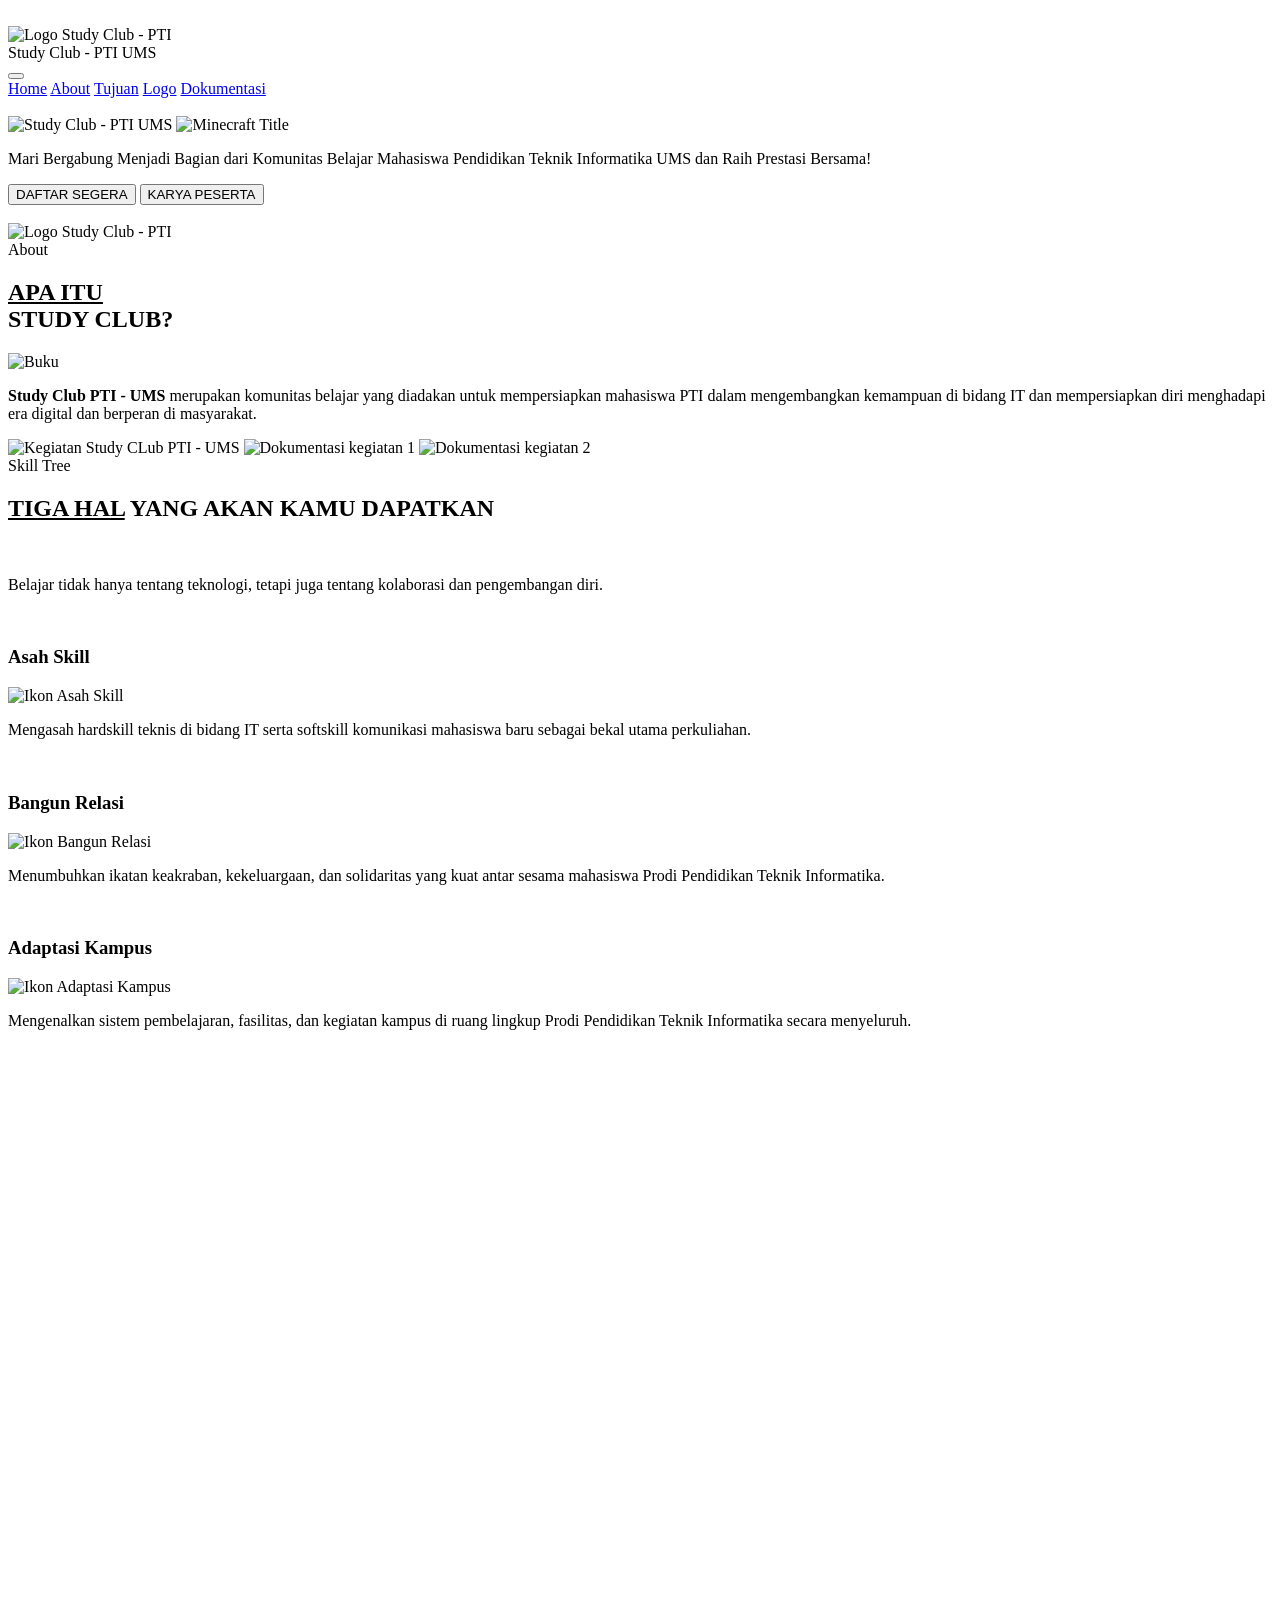
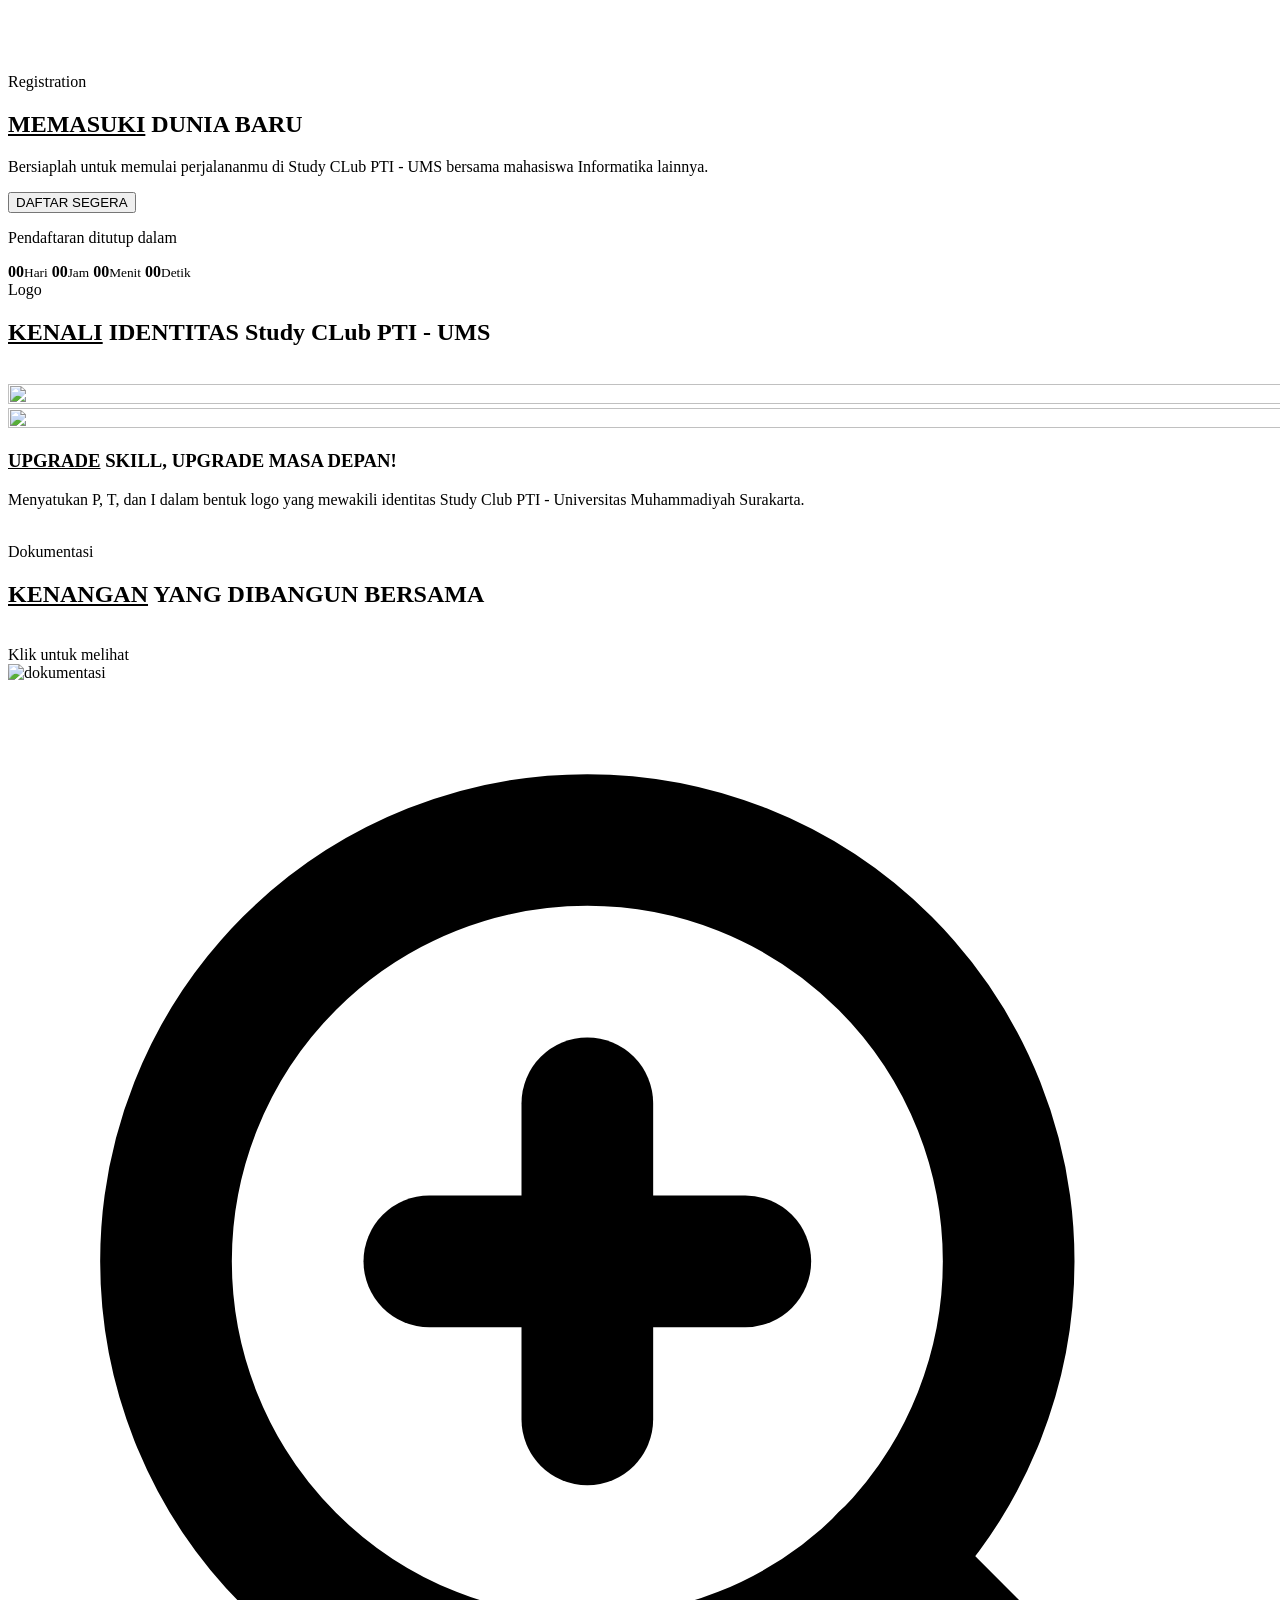
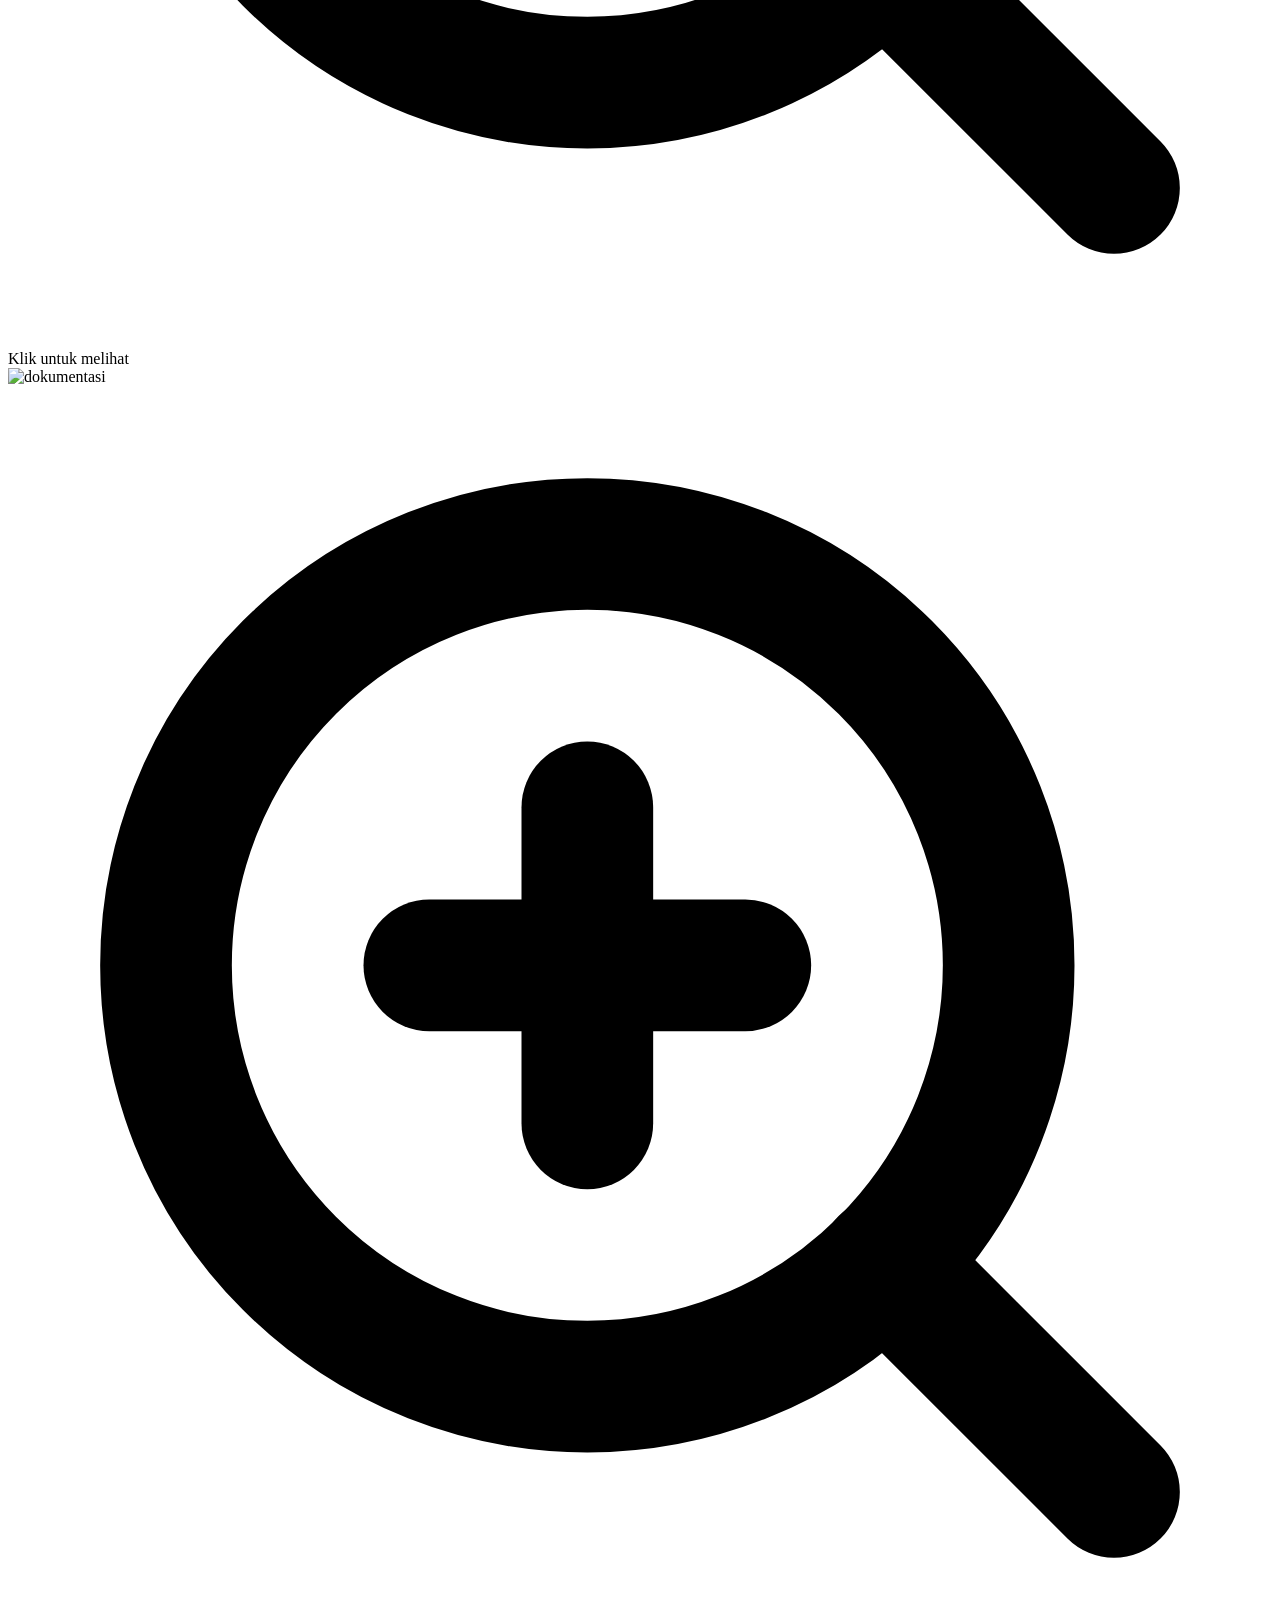
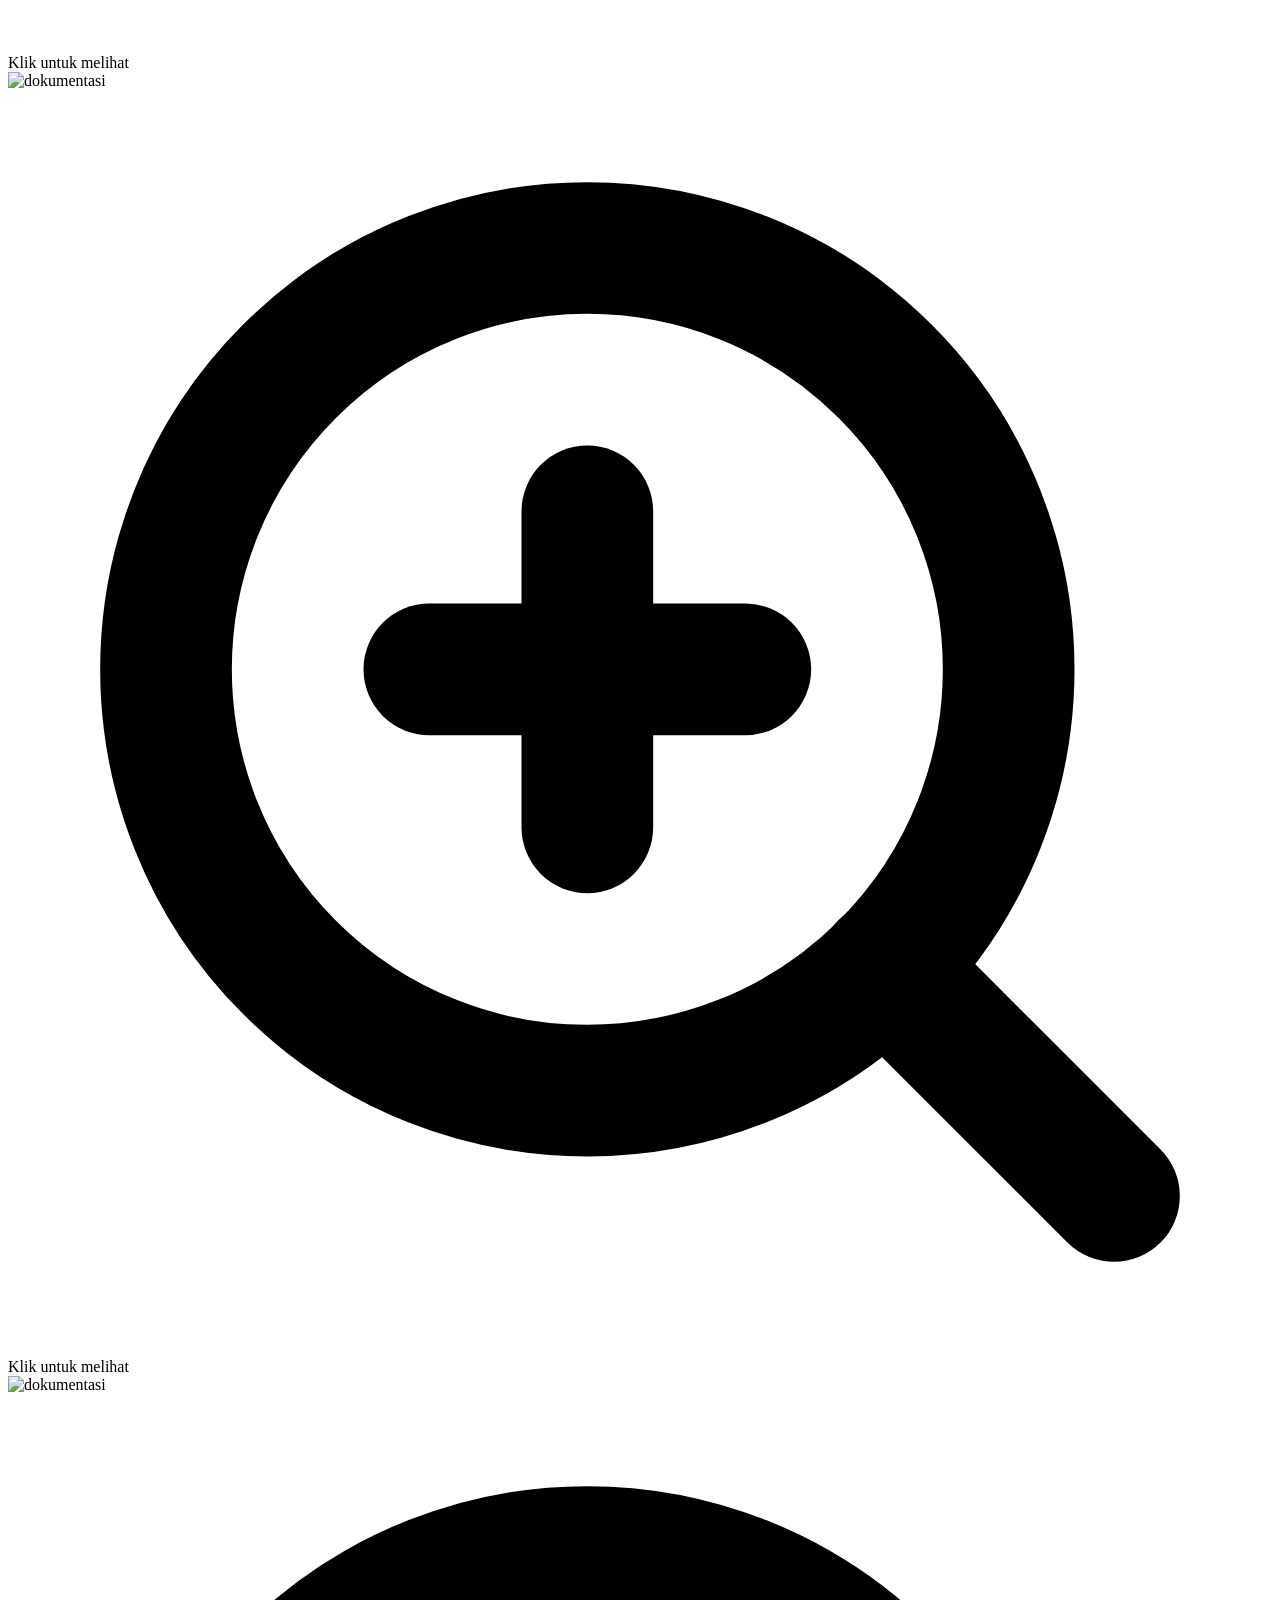
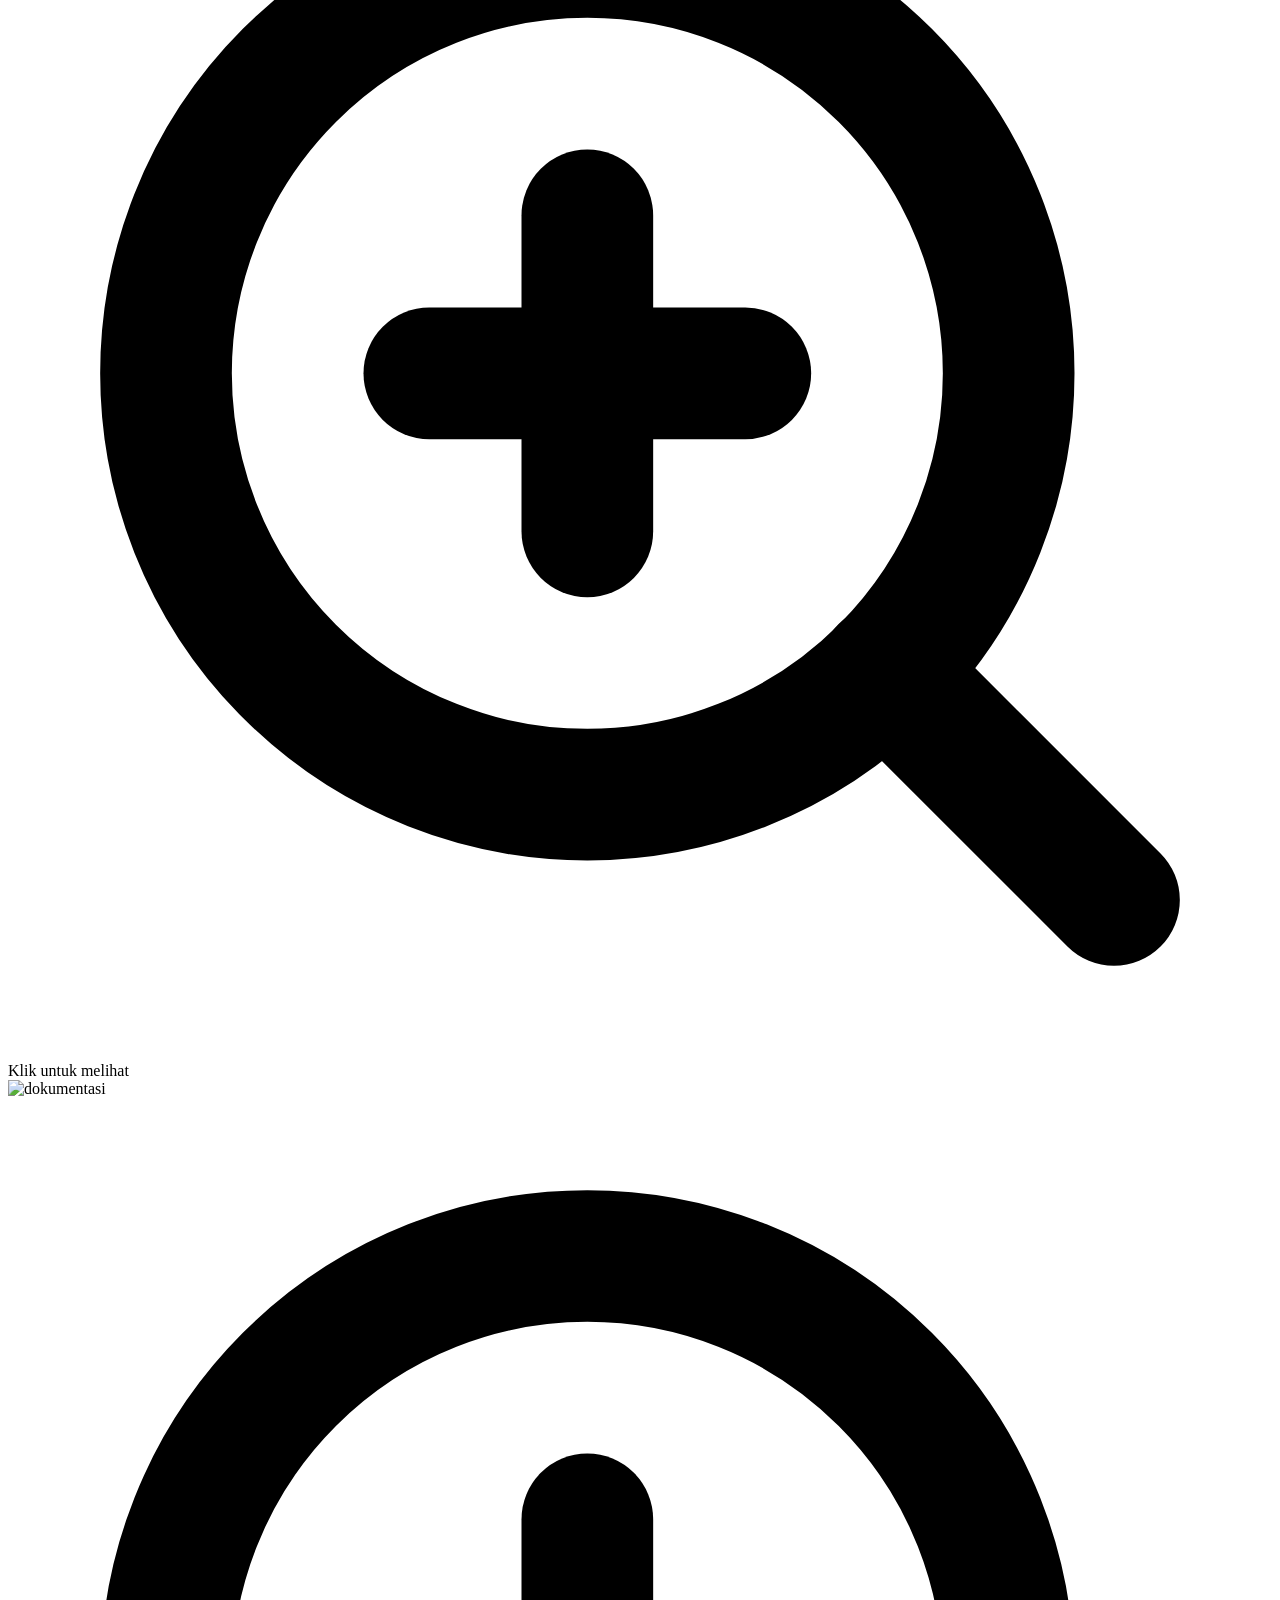
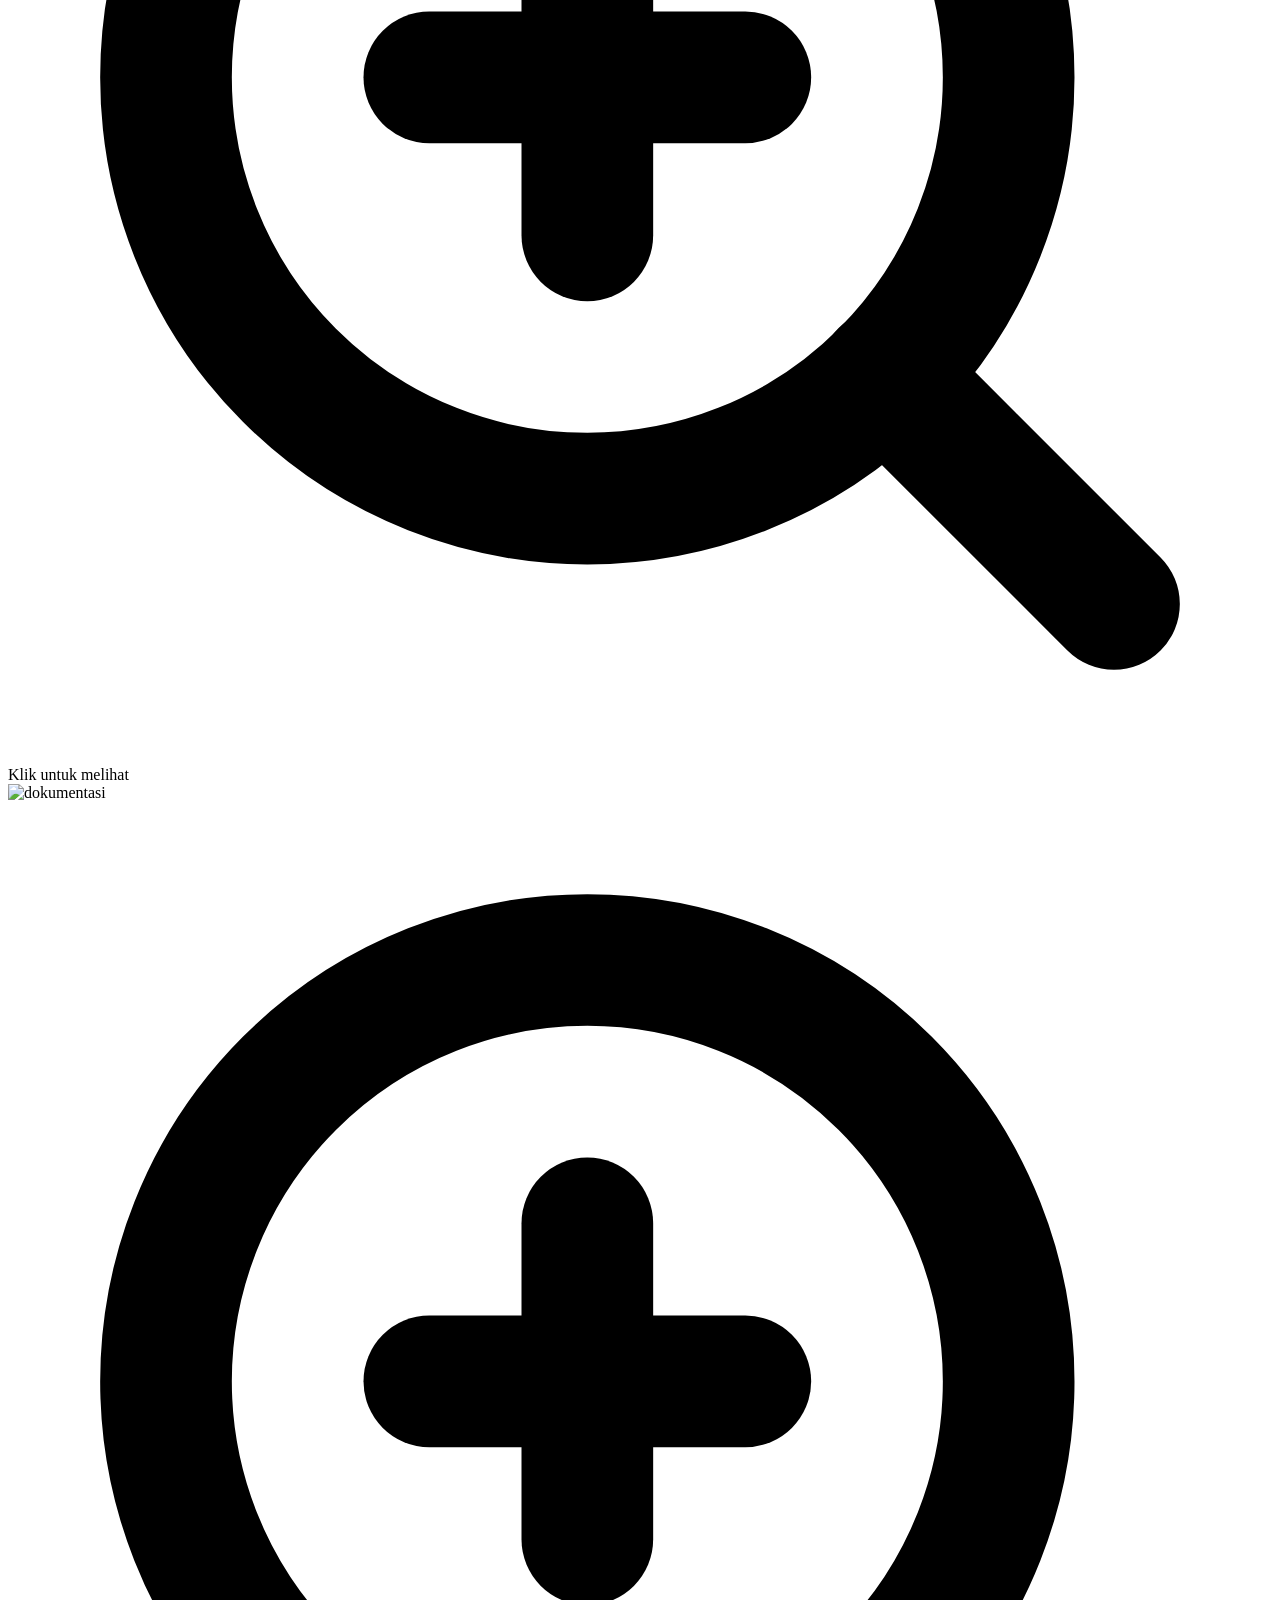
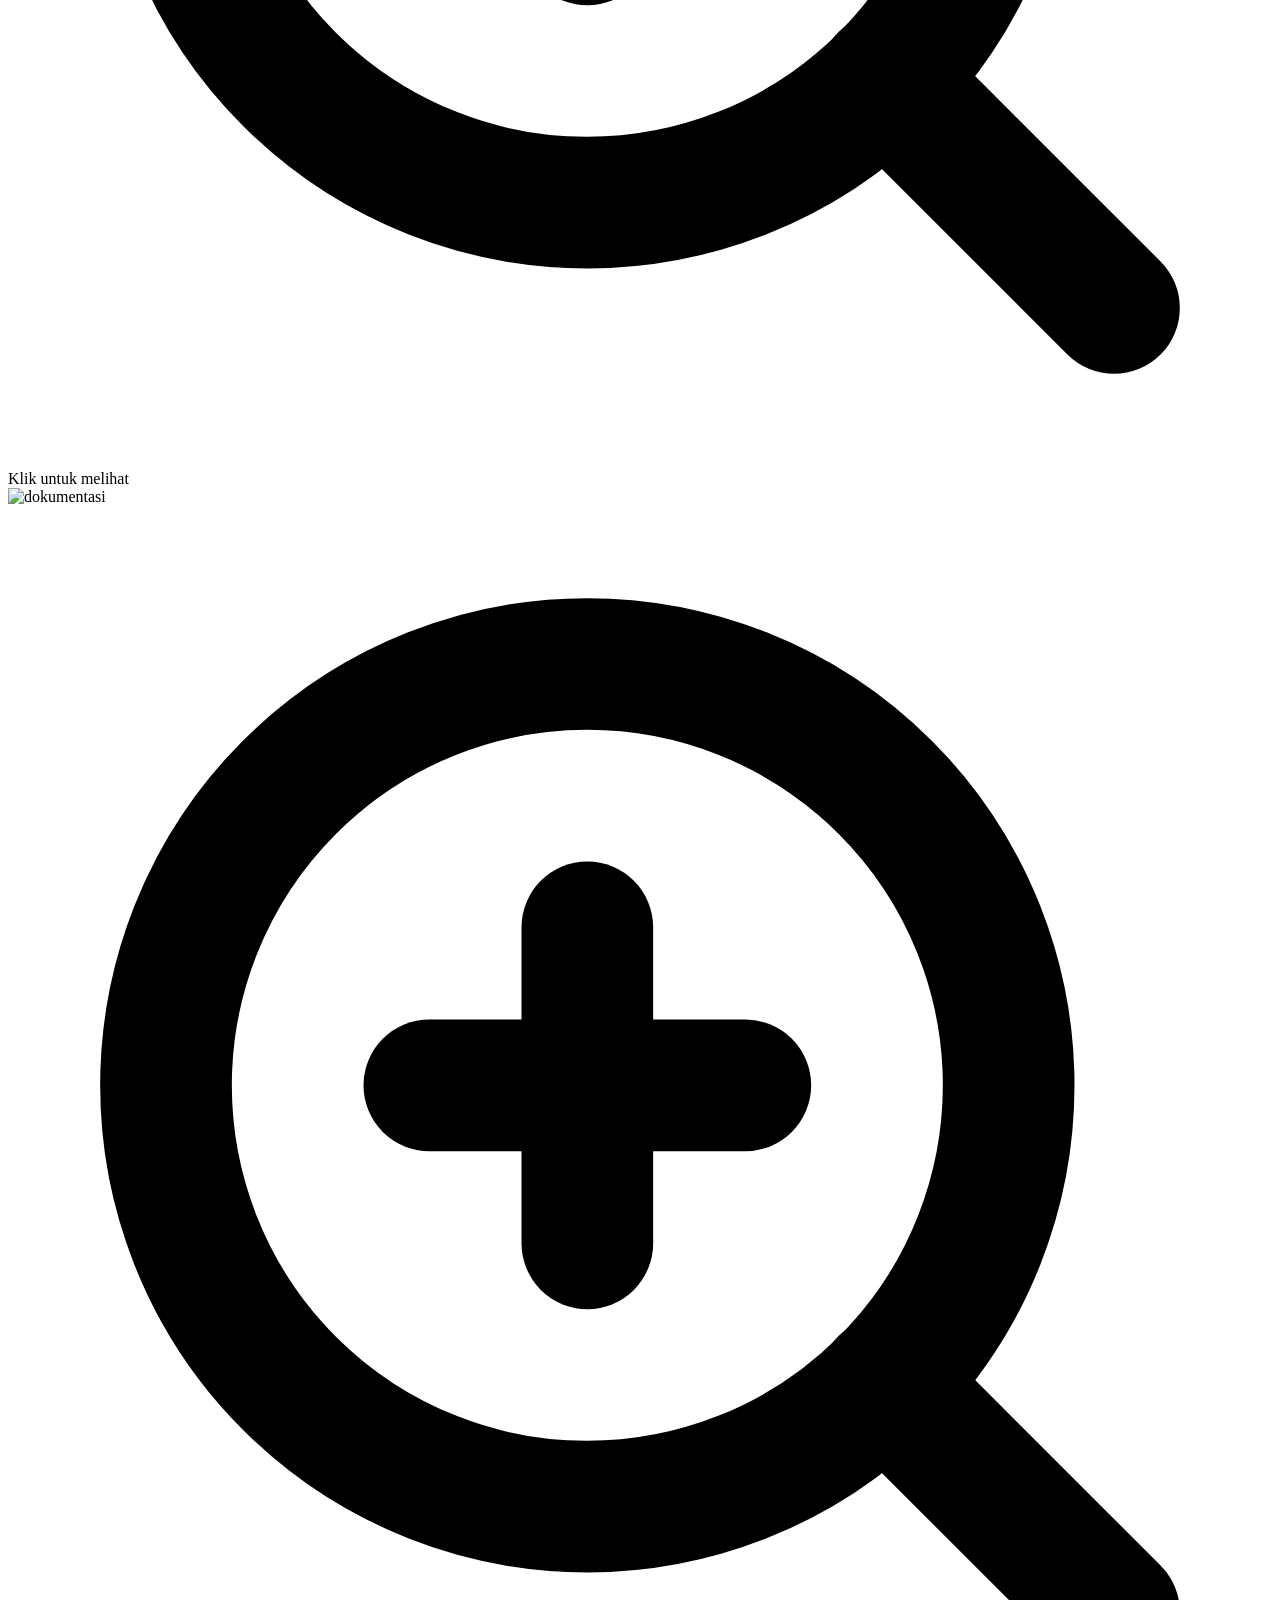
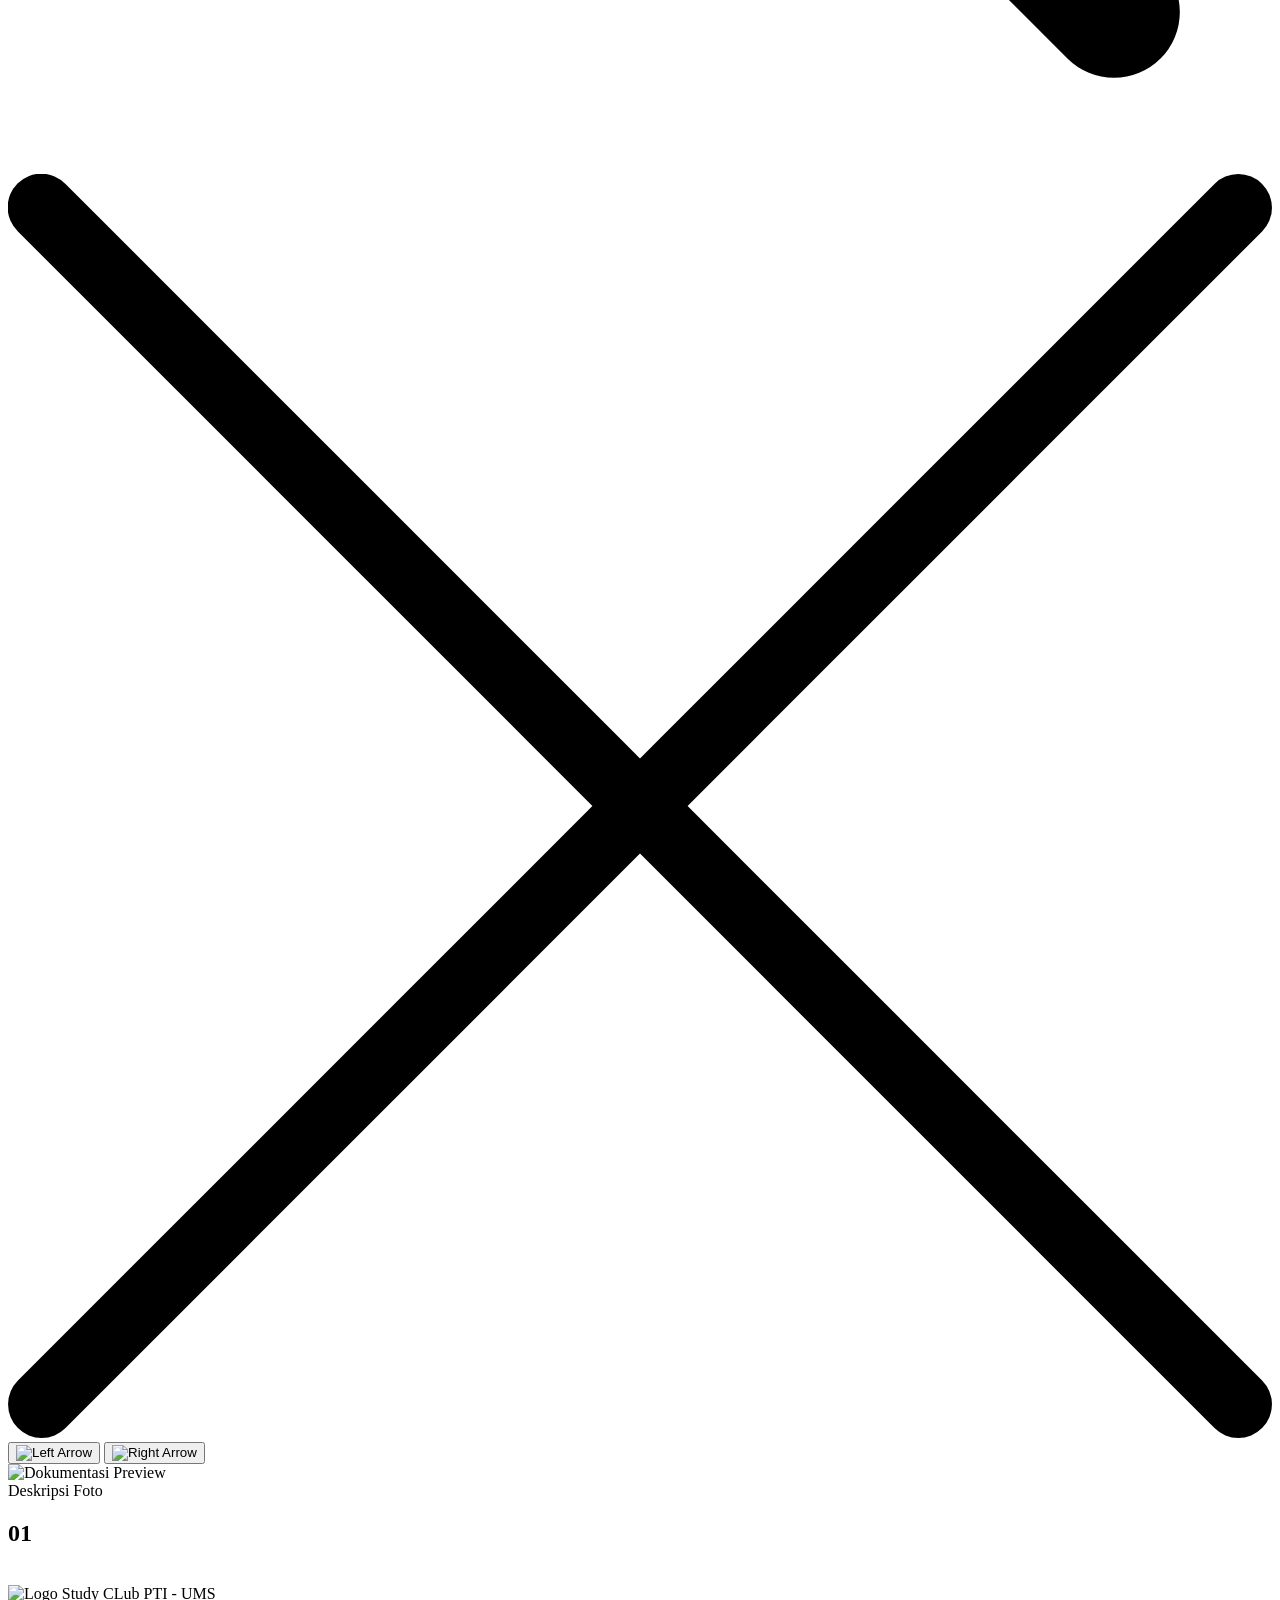
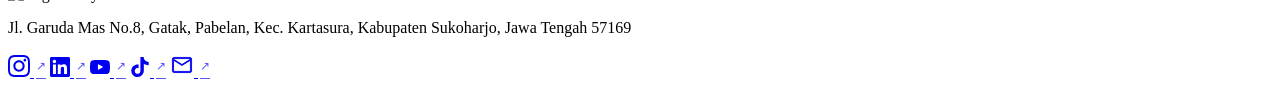
==== index.html @ 9bcfea53 "Add files via upload" ====
<!DOCTYPE html>
<html lang="id"><head>
    <meta charset="UTF-8">
    <meta name="viewport" content="width=device-width, initial-scale=1.0">
    <title>Study Club - PTI UMS</title>

    <!-- CSS -->
    <link href="assets/css/style.css" rel="stylesheet">
    <link href="assets/css/preloader.css" rel="stylesheet">
    <link href="assets/css/entry-gate.css" rel="stylesheet">

    <!-- font -->
    <link rel="preconnect" href="https://fonts.googleapis.com">
    <link rel="preconnect" href="https://fonts.gstatic.com" crossorigin="">
    <link href="../_ext/fonts.googleapis.com/css2_q1afjzbf.css" rel="stylesheet">

    <!-- icon -->
    <link rel="shortcut icon" href="assets/img/logo/logo_itb.svg" type="image/x-icon">
    <link rel="icon" href="assets/img/logo/logo_itb.svg" type="image/x-icon">
  <style>
.htmlify-external::after{content:"\2197";font-size:0.75em;vertical-align:super;margin-left:2px;opacity:0.65;}</style></head>
  <body>
    <!-- Preloader -->
    <div id="preloader" class="preloader-scene">
      <div class="scene">
        <div class="forest">
          <div class="tree tree1">
            <div class="branch branch-top"></div>
            <div class="branch branch-middle"></div>
          </div>
          <div class="tree tree2">
            <div class="branch branch-top"></div>
            <div class="branch branch-middle"></div>
            <div class="branch branch-bottom"></div>
          </div>
          <div class="tree tree3">
            <div class="branch branch-top"></div>
            <div class="branch branch-middle"></div>
            <div class="branch branch-bottom"></div>
          </div>
          <div class="tree tree4">
            <div class="branch branch-top"></div>
            <div class="branch branch-middle"></div>
            <div class="branch branch-bottom"></div>
          </div>
          <div class="tree tree5">
            <div class="branch branch-top"></div>
            <div class="branch branch-middle"></div>
            <div class="branch branch-bottom"></div>
          </div>
          <div class="tree tree6">
            <div class="branch branch-top"></div>
            <div class="branch branch-middle"></div>
            <div class="branch branch-bottom"></div>
          </div>
          <div class="tree tree7">
            <div class="branch branch-top"></div>
            <div class="branch branch-middle"></div>
            <div class="branch branch-bottom"></div>
          </div>
        </div>
        <div class="tent">
          <div class="roof"></div>
          <div class="roof-border-left">
            <div class="roof-border roof-border1"></div>
            <div class="roof-border roof-border2"></div>
            <div class="roof-border roof-border3"></div>
          </div>
          <div class="entrance">
            <div class="door left-door">
              <div class="left-door-inner"></div>
            </div>
            <div class="door right-door">
              <div class="right-door-inner"></div>
            </div>
          </div>
        </div>
        <div class="floor">
          <div class="ground ground1"></div>
          <div class="ground ground2"></div>
        </div>
        <div class="fireplace">
          <div class="support"></div>
          <div class="support"></div>
          <div class="bar"></div>
          <div class="hanger"></div>
          <div class="smoke"></div>
          <div class="pan"></div>
          <div class="fire">
            <div class="line line1">
              <div class="particle particle1"></div>
              <div class="particle particle2"></div>
              <div class="particle particle3"></div>
              <div class="particle particle4"></div>
            </div>
            <div class="line line2">
              <div class="particle particle1"></div>
              <div class="particle particle2"></div>
              <div class="particle particle3"></div>
              <div class="particle particle4"></div>
            </div>
            <div class="line line3">
              <div class="particle particle1"></div>
              <div class="particle particle2"></div>
              <div class="particle particle3"></div>
              <div class="particle particle4"></div>
            </div>
          </div>
        </div>
        <div class="time-wrapper">
          <div class="time">
            <div class="day"></div>
            <div class="night">
              <div class="moon"></div>
              <div class="star star1 star-big"></div>
              <div class="star star2 star-big"></div>
              <div class="star star3 star-big"></div>
              <div class="star star4"></div>
              <div class="star star5"></div>
              <div class="star star6"></div>
              <div class="star star7"></div>
            </div>
          </div>
        </div>
      </div>
    </div>
    <!-- Preloader End -->

    <!-- ============ HEADER (over hero) ============ -->
    <header id="navbar" class="site-header">
      <div class="brand">
        <div class="brand__frame">
          <img class="brand__frame-bg" src="assets/img/logo/frame_bg.jpg" alt="">
          <div class="brand__logo">
            <img src="assets/img/logo/logo_itb.png" alt="Logo Study Club - PTI">
          </div>
        </div>
        <span class="brand__name">Study Club - PTI UMS</span>
      </div>

      <button class="hamburger" id="hamburgerBtn" aria-expanded="false" aria-controls="mainNav" aria-label="Buka menu navigasi">
        <span></span><span></span><span></span>
      </button>

      <nav class="nav" id="mainNav" aria-label="Navigasi utama">
        <a class="nav__link" href="#home">Home</a>
        <a class="nav__link" href="#about">About</a>
        <a class="nav__link" href="#tujuan">Tujuan</a>
        <a class="nav__link" href="#maskot-logo">Logo</a>
        <a class="nav__link" href="#dokumentasi2">Dokumentasi</a>
      </nav>
    </header>

    <!-- ============ HERO ============ -->
    <section class="hero" id="home">
      <picture class="hero__bg">
        <source media="(max-width: 768px)" srcset="assets/img/background/hero_mobile_bg.webp">

        <img src="assets/img/background/hero_bg.webp" alt="Pemandangan Minecraft">
      </picture>

      <div class="hero__content">
        <div class="hero__title-group">
          <div class="hero__title-block">
            <img class="hero__title-badge" src="assets/img/icon/hero_title1.png" alt="Study Club - PTI UMS">
            <img class="hero__title-main" src="assets/img/icon/hero_title2.png" alt="Minecraft Title">
          </div>
          <p class="hero__subtitle">
            Mari Bergabung Menjadi Bagian dari Komunitas Belajar 
            Mahasiswa Pendidikan Teknik Informatika UMS dan Raih Prestasi Bersama!
          </p>
        </div>
        <div class="hero__cta-wrapper">
          <button class="btn-pixel btn-pixel__daftar" type="button" onclick="window.location.href = 'pendaftaran.html'">
            <span class="btn-pixel__label">DAFTAR SEGERA</span>
            <span class="btn-pixel__pixel" style="left: 56px; top: 15px; width: 20px; height: 10px"></span>
            <span class="btn-pixel__pixel" style="left: 37px; top: 25px; width: 10px; height: 10px"></span>
            <span class="btn-pixel__pixel" style="right: 18px; top: 35px; width: 20px; height: 10px"></span>
            <span class="btn-pixel__pixel" style="right: 47px; top: 15px; width: 10px; height: 10px"></span>
            <span class="btn-pixel__pixel" style="right: 96px; top: 35px; width: 10px; height: 10px"></span>
            <span class="btn-pixel__pixel" style="left: 17px; top: 35px; width: 20px; height: 10px"></span>
          </button>
          <button class="btn-pixel btn-pixel__karya" type="button" onclick="window.location.href = 'karya-peserta.html'">
            <span class="btn-pixel__label">KARYA PESERTA</span>
            <span class="btn-pixel__pixel" style="left: 56px; top: 15px; width: 20px; height: 10px"></span>
            <span class="btn-pixel__pixel" style="left: 37px; top: 25px; width: 10px; height: 10px"></span>
            <span class="btn-pixel__pixel" style="right: 18px; top: 35px; width: 20px; height: 10px"></span>
            <span class="btn-pixel__pixel" style="right: 47px; top: 15px; width: 10px; height: 10px"></span>
            <span class="btn-pixel__pixel" style="right: 96px; top: 35px; width: 10px; height: 10px"></span>
            <span class="btn-pixel__pixel" style="left: 17px; top: 35px; width: 20px; height: 10px"></span>
          </button>
        </div>
      </div>
    </section>

    <section class="about" id="about">
      <div class="about__grid">
        <div class="about__heading-col">
          <!-- Frame & Logo dipindah ke dalam kolom judul -->
          <div class="about__frame">
            <img class="about__frame-bg" src="assets/img/logo/frame_bg.jpg" alt="">
            <div class="about__frame-logo">
              <img src="assets/img/logo/logo_itb.png" alt="Logo Study Club - PTI">
            </div>
          </div>

          <span style="user-select: none" class="section-badge">About</span>
          <h2 class="section-title about__title">
            <u>APA ITU</u><br>STUDY CLUB?
          </h2>

          <!-- Gambar Buku dipindah ke dalam kolom judul agar sejajar dengan kata STUDY CLUB -->
          <img class="about__book" src="assets/img/logo/echanted-book.gif" alt="Buku">
        </div>

        <p class="about__text">
          <b>Study Club PTI - UMS</b> merupakan komunitas belajar
          yang diadakan untuk mempersiapkan mahasiswa PTI dalam
          mengembangkan kemampuan di bidang IT dan mempersiapkan diri menghadapi
          era digital dan berperan di masyarakat.
        </p>
      </div>

      <div class="about__figure">
        <img class="about__figure_background" src="assets/img/background/about_back.png" alt="Kegiatan Study CLub PTI - UMS">
        <img class="about__deco about__deco--left" src="assets/img/icon/dekor_lampu.png" alt="Dokumentasi kegiatan 1">
        <img class="about__deco about__deco--right" src="assets/img/icon/dekor_kucing.png" alt="Dokumentasi kegiatan 2">
      </div>
      <div class="about__spacer"></div>
    </section>

    <!-- ============ TUJUAN ============ -->
    <section class="tujuan" id="tujuan">
      <div class="tujuan__head">
        <div class="tujuan__header-col">
          <span class="section-badge">Skill Tree</span>
          <h2 class="section-title"><u>TIGA HAL</u> YANG AKAN KAMU DAPATKAN</h2>
        </div>
        <div class="tujuan__deco" aria-hidden="true">
          <img class="pick-mineral" src="assets/img/icon/diamond.png" alt="">
          <img class="pick-flower1" src="assets/img/icon/gold.png" alt="">
          <img class="pick-flower2" src="assets/img/icon/emerald.png" alt="">
          <img class="pick-pickaxe" src="assets/img/icon/pick.png" alt="">
        </div>
      </div>

      <p class="tujuan__intro">
        Belajar tidak hanya tentang teknologi, tetapi juga tentang kolaborasi
        dan pengembangan diri.
      </p>

      <div class="tujuan__cards">
        <article class="skill-card">
          <div class="skill-card__img-wrap">
            <img class="skill-card__bg" src="assets/img/background/bg_card1.webp" alt="">
            <div class="skill-card__gradient"></div>
            <div class="skill-card__row">
              <h3 class="skill-card__title">Asah Skill</h3>
              <img class="skill-card__icon" src="assets/img/icon/sword.png" alt="Ikon Asah Skill">
            </div>
          </div>
          <p class="skill-card__desc">
            Mengasah hardskill teknis di bidang IT serta softskill komunikasi
            mahasiswa baru sebagai bekal utama perkuliahan.
          </p>
        </article>

        <article class="skill-card">
          <div class="skill-card__img-wrap">
            <img class="skill-card__bg" src="assets/img/background/bg_card2.webp" alt="">
            <div class="skill-card__gradient"></div>
            <div class="skill-card__row">
              <h3 class="skill-card__title">Bangun Relasi</h3>
              <img class="skill-card__icon" src="assets/img/icon/cp_fire.png" alt="Ikon Bangun Relasi">
            </div>
          </div>
          <p class="skill-card__desc">
            Menumbuhkan ikatan keakraban, kekeluargaan, dan solidaritas yang
            kuat antar sesama mahasiswa Prodi Pendidikan Teknik Informatika.
          </p>
        </article>

        <article class="skill-card">
          <div class="skill-card__img-wrap">
            <img class="skill-card__bg" src="assets/img/background/bg_card3.webp" alt="">
            <div class="skill-card__gradient"></div>
            <div class="skill-card__row">
              <h3 class="skill-card__title">Adaptasi Kampus</h3>
              <img class="skill-card__icon" src="assets/img/icon/buku_tulis.png" alt="Ikon Adaptasi Kampus">
            </div>
          </div>
          <p class="skill-card__desc">
            Mengenalkan sistem pembelajaran, fasilitas, dan kegiatan kampus di
            ruang lingkup Prodi Pendidikan Teknik Informatika secara menyeluruh.
          </p>
        </article>
      </div>
    </section>

    <!-- ============ PENDAFTARAN ============ -->
    <section class="pendaftaran" id="pendaftaran">
      <img class="pendaftaran__land" src="assets/img/background/bg_bunga.png" alt="">
      <div class="pendaftaran__card">
        <picture class="pendaftaran__bg">
          <!-- Gambar versi Mobile (di bawah 768px) -->
          <source media="(max-width: 768px)" srcset="assets/img/background/bg_daftar_mobile.webp">

          <!-- Gambar versi Desktop (default / fallback) -->
          <img src="assets/img/background/bg_daftar.webp" alt="Background Pendaftaran" width="1280" height="605">
        </picture>
        <div class="pendaftaran__content">
          <div class="pendaftaran__copy">
            <div class="pendaftaran__head">
              <span class="section-badge section-badge--onbrown">Registration</span>
              <h2 class="section-title section-title--white">
                <u>MEMASUKI</u> DUNIA BARU
              </h2>
            </div>
            <p class="pendaftaran__text">
              Bersiaplah untuk memulai perjalananmu di Study CLub PTI - UMS bersama
              mahasiswa Informatika lainnya.
            </p>
          </div>
          <button class="btn-pixel btn-pixel__daftar" type="button" onclick="window.location.href = 'pendaftaran.html'">
            <span class="btn-pixel__label">DAFTAR SEGERA</span>
            <span class="btn-pixel__pixel" style="left: 56px; top: 15px; width: 20px; height: 10px"></span>
            <span class="btn-pixel__pixel" style="left: 37px; top: 25px; width: 10px; height: 10px"></span>
            <span class="btn-pixel__pixel" style="right: 18px; top: 35px; width: 20px; height: 10px"></span>
            <span class="btn-pixel__pixel" style="right: 47px; top: 15px; width: 10px; height: 10px"></span>
            <span class="btn-pixel__pixel" style="right: 96px; top: 35px; width: 10px; height: 10px"></span>
            <span class="btn-pixel__pixel" style="left: 17px; top: 35px; width: 20px; height: 10px"></span>
          </button>
          <div class="pendaftaran__countdown" aria-label="Waktu menuju 1 Desember">
            <p class="pendaftaran__countdown-title">Pendaftaran ditutup dalam</p>
            <div class="pendaftaran__countdown-clock" id="pendaftaran-countdown">
              <span><strong data-countdown-days>00</strong><small>Hari</small></span>
              <span><strong data-countdown-hours>00</strong><small>Jam</small></span>
              <span><strong data-countdown-minutes>00</strong><small>Menit</small></span>
              <span><strong data-countdown-seconds>00</strong><small>Detik</small></span>
            </div>
          </div>
        </div>
      </div>
    </section>

    <!-- ============ IDENTITAS (Logo intro) ============ -->
    <section class="identitas" id="maskot-logo">
      <div class="identitas__header">
        <span class="section-badge">Logo</span>
        <h2 class="section-title"><u>KENALI</u> IDENTITAS Study CLub PTI - UMS</h2>
      </div>

      <img class="identitas__poppy" src="assets/img/icon/bunga.png" alt="">
      <div class="identitas__gemini-a">
        <img src="assets/img/icon/lebah1.png" style="height: 226%; left: -24.9%; top: -43.27%; width: 201.35%" alt="">
      </div>
      <div class="identitas__gemini-b">
        <img src="assets/img/icon/lebah2.png" style="height: 336.67%; left: -108.25%; top: -204.86%; width: 277.73%" alt="">
      </div>

      <div class="identitas__body">
        <div class="identitas__text-col">
          <h3 class="section-title identitas__title">
            <u>UPGRADE</u> SKILL, UPGRADE MASA DEPAN!
          </h3>
          <p class="identitas__desc">
            Menyatukan P, T, dan I dalam bentuk logo yang mewakili identitas Study Club PTI - Universitas Muhammadiyah Surakarta.
          </p>
        </div>
        <div class="identitas__frame">
          <img class="identitas__frame-bg" src="assets/img/logo/logo_frame.png" alt="">
        </div>
      </div>
    </section>

       <!-- ============ DOKUMENTASI ============ -->
    <section class="dokumentasi" id="dokumentasi">
      <div class="dokumentasi__header">
        <span class="section-badge">Dokumentasi</span>
        <h2 class="section-title dokumentasi-title">
          <u>KENANGAN</u> YANG DIBANGUN BERSAMA
        </h2>
      </div>
      <img class="dokumentasi__icon" src="assets/img/icon/lensa.png" alt="">

      <!-- Slider Utama (Cuma 1 Slider) -->
      <div class="slider">
        <div class="slide-track" id="slide-track-1">
          <!-- Foto Asli Baris 1 (7 Items) -->
          <div class="slide slide-wide">
            <div class="dok-overlay">Klik untuk melihat</div>
            <img src="assets/img/dokumentasi/bg-it-bootcamp-1.webp" alt="dokumentasi" loading="lazy" class="image">
            <div class="zoom-badge">
              <svg viewBox="0 0 24 24" fill="none" stroke="currentColor" stroke-width="2.5" stroke-linecap="round" stroke-linejoin="round">
                <circle cx="11" cy="11" r="8"></circle>
                <line x1="21" y1="21" x2="16.65" y2="16.65"></line>
                <line x1="11" y1="8" x2="11" y2="14"></line>
                <line x1="8" y1="11" x2="14" y2="11"></line>
              </svg>
            </div>
          </div>
          <div class="slide slide-wide">
            <div class="dok-overlay">Klik untuk melihat</div>
            <img src="assets/img/dokumentasi/bg-it-bootcamp-2.webp" alt="dokumentasi" loading="lazy" class="image">
            <div class="zoom-badge">
              <svg viewBox="0 0 24 24" fill="none" stroke="currentColor" stroke-width="2.5" stroke-linecap="round" stroke-linejoin="round">
                <circle cx="11" cy="11" r="8"></circle>
                <line x1="21" y1="21" x2="16.65" y2="16.65"></line>
                <line x1="11" y1="8" x2="11" y2="14"></line>
                <line x1="8" y1="11" x2="14" y2="11"></line>
              </svg>
            </div>
          </div>
          <div class="slide slide-wide">
            <div class="dok-overlay">Klik untuk melihat</div>
            <img src="assets/img/dokumentasi/bg-it-bootcamp-3.webp" alt="dokumentasi" loading="lazy" class="image">
            <div class="zoom-badge">
              <svg viewBox="0 0 24 24" fill="none" stroke="currentColor" stroke-width="2.5" stroke-linecap="round" stroke-linejoin="round">
                <circle cx="11" cy="11" r="8"></circle>
                <line x1="21" y1="21" x2="16.65" y2="16.65"></line>
                <line x1="11" y1="8" x2="11" y2="14"></line>
                <line x1="8" y1="11" x2="14" y2="11"></line>
              </svg>
            </div>
          </div>
          <div class="slide slide-wide">
            <div class="dok-overlay">Klik untuk melihat</div>
            <img src="assets/img/dokumentasi/bg-it-bootcamp-4.webp" alt="dokumentasi" loading="lazy" class="image">
            <div class="zoom-badge">
              <svg viewBox="0 0 24 24" fill="none" stroke="currentColor" stroke-width="2.5" stroke-linecap="round" stroke-linejoin="round">
                <circle cx="11" cy="11" r="8"></circle>
                <line x1="21" y1="21" x2="16.65" y2="16.65"></line>
                <line x1="11" y1="8" x2="11" y2="14"></line>
                <line x1="8" y1="11" x2="14" y2="11"></line>
              </svg>
            </div>
          </div>
          <div class="slide slide-wide">
            <div class="dok-overlay">Klik untuk melihat</div>
            <img src="assets/img/dokumentasi/bg-it-bootcamp-5.webp" alt="dokumentasi" loading="lazy" class="image">
            <div class="zoom-badge">
              <svg viewBox="0 0 24 24" fill="none" stroke="currentColor" stroke-width="2.5" stroke-linecap="round" stroke-linejoin="round">
                <circle cx="11" cy="11" r="8"></circle>
                <line x1="21" y1="21" x2="16.65" y2="16.65"></line>
                <line x1="11" y1="8" x2="11" y2="14"></line>
                <line x1="8" y1="11" x2="14" y2="11"></line>
              </svg>
            </div>
          </div>
          <div class="slide slide-wide">
            <div class="dok-overlay">Klik untuk melihat</div>
            <img src="assets/img/dokumentasi/bg-it-bootcamp-6.webp" alt="dokumentasi" loading="lazy" class="image">
            <div class="zoom-badge">
              <svg viewBox="0 0 24 24" fill="none" stroke="currentColor" stroke-width="2.5" stroke-linecap="round" stroke-linejoin="round">
                <circle cx="11" cy="11" r="8"></circle>
                <line x1="21" y1="21" x2="16.65" y2="16.65"></line>
                <line x1="11" y1="8" x2="11" y2="14"></line>
                <line x1="8" y1="11" x2="14" y2="11"></line>
              </svg>
            </div>
          </div>
          <div class="slide slide-wide">
            <div class="dok-overlay">Klik untuk melihat</div>
            <img src="assets/img/dokumentasi/bg-it-bootcamp-7.webp" alt="dokumentasi" loading="lazy" class="image">
            <div class="zoom-badge">
              <svg viewBox="0 0 24 24" fill="none" stroke="currentColor" stroke-width="2.5" stroke-linecap="round" stroke-linejoin="round">
                <circle cx="11" cy="11" r="8"></circle>
                <line x1="21" y1="21" x2="16.65" y2="16.65"></line>
                <line x1="11" y1="8" x2="11" y2="14"></line>
                <line x1="8" y1="11" x2="14" y2="11"></line>
              </svg>
            </div>
          </div>
        </div>
      </div>

      <!-- Popup Viewer Baris 1 -->
      <div class="popup" id="popup-1">
        <span class="close-btn" id="close-btn-1">
          <svg viewBox="0 0 56.326 56.326" xmlns="http://www.w3.org/2000/svg" fill="#000000">
            <g id="SVGRepo_bgCarrier" stroke-width="0"></g>
            <g id="SVGRepo_tracerCarrier" stroke-linecap="round" stroke-linejoin="round"></g>
            <g id="SVGRepo_iconCarrier">
              <path id="Path_14" data-name="Path 14" d="M477.613,422.087l25.6-25.6a1.5,1.5,0,0,0-2.122-2.121l-25.6,25.6-25.6-25.6a1.5,1.5,0,1,0-2.121,2.121l25.6,25.6-25.6,25.6a1.5,1.5,0,0,0,2.121,2.122l25.6-25.6,25.6,25.6a1.5,1.5,0,0,0,2.122-2.122Z" transform="translate(-447.328 -393.924)" fill="#000000"></path>
            </g>
          </svg>
        </span>
        <button class="arrow-btn left-arrow" id="left-arrow-1">
          <img src="assets/img/icon/arrow.png" alt="Left Arrow">
        </button>
        <button class="arrow-btn right-arrow" id="right-arrow-1">
          <img src="assets/img/icon/arrow.png" alt="Right Arrow">
        </button>
        <div class="popup-content">
          <img src="asset" class="large-image" id="large-image-1" alt="Dokumentasi Preview">
          <div class="popup-caption" id="popup-caption-1">Deskripsi Foto</div>
        </div>
        <h1 class="index" id="index-1">01</h1>
      </div>
    </section>

    <!-- ============ FOOTER ============ -->
    <footer class="site-footer">
      <img class="footer__land" src="assets/img/background/footer-grass-block.png" alt="">
      <div class="footer-container">
        <div class="footer-main-row">
          <div class="footer-brand-col">
            <div class="brand-content">
              <div class="logo-address-group">
                <img src="assets/img/logo/logo_itb_full.png" alt="Logo Study CLub PTI - UMS" class="footer-logo">
                <p class="footer-address">
                  Jl. Garuda Mas No.8, Gatak, Pabelan, Kec. Kartasura, Kabupaten Sukoharjo, Jawa Tengah 57169
                </p>
              </div>
              <div class="footer-social-wrapper">
                <a href="https://www.instagram.com/hmpptiums" target="_blank" class="footer-social-link htmlify-external" data-htmlify-external="true" rel="noopener">
                  <svg width="22" viewBox="0 0 24 24" fill="currentColor" xmlns="http://www.w3.org/2000/svg">
                    <path d="M12 0C8.74 0 8.333.015 7.053.072 5.775.132 4.905.333 4.14.63c-.789.306-1.459.717-2.126 1.384S.935 3.35.63 4.14C.333 4.905.131 5.775.072 7.053.012 8.333 0 8.74 0 12s.015 3.667.072 4.947c.06 1.277.261 2.148.558 2.913.306.788.717 1.459 1.384 2.126.667.666 1.336 1.079 2.126 1.384.766.296 1.636.499 2.913.558C8.333 23.988 8.74 24 12 24s3.667-.015 4.947-.072c1.277-.06 2.148-.262 2.913-.558.788-.306 1.459-.718 2.126-1.384.666-.667 1.079-1.335 1.384-2.126.296-.765.499-1.636.558-2.913.06-1.28.072-1.687.072-4.947s-.015-3.667-.072-4.947c-.06-1.277-.262-2.149-.558-2.913-.306-.789-.718-1.459-1.384-2.126C21.319 1.347 20.651.935 19.86.63c-.765-.297-1.636-.499-2.913-.558C15.667.012 15.26 0 12 0zm0 2.16c3.203 0 3.585.016 4.85.071 1.17.055 1.805.249 2.227.415.562.217.96.477 1.382.896.419.42.679.819.896 1.381.164.422.36 1.057.413 2.227.057 1.266.07 1.646.07 4.85s-.015 3.585-.074 4.85c-.061 1.17-.256 1.805-.421 2.227-.224.562-.479.96-.899 1.382-.419.419-.824.679-1.38.896-.42.164-1.065.36-2.235.413-1.274.057-1.649.07-4.859.07-3.211 0-3.586-.015-4.859-.074-1.171-.061-1.816-.256-2.236-.421-.569-.224-.96-.479-1.379-.899-.421-.419-.69-.824-.9-1.38-.165-.42-.359-1.065-.42-2.235-.045-1.26-.061-1.649-.061-4.844 0-3.196.016-3.586.061-4.861.061-1.17.255-1.814.42-2.234.21-.57.479-.96.9-1.381.419-.419.81-.689 1.379-.898.42-.166 1.051-.361 2.221-.421 1.275-.045 1.65-.06 4.859-.06l.045.03zm0 3.678c-3.405 0-6.162 2.76-6.162 6.162 0 3.405 2.76 6.162 6.162 6.162 3.405 0 6.162-2.76 6.162-6.162 0-3.405-2.76-6.162-6.162-6.162zM12 16c-2.21 0-4-1.79-4-4s1.79-4 4-4 4 1.79 4 4-1.79 4-4 4zm7.846-10.405c0 .795-.646 1.44-1.44 1.44-.795 0-1.44-.646-1.44-1.44 0-.794.646-1.439 1.44-1.439.793-.001 1.44.645 1.44 1.439z"></path>
                  </svg>
                </a>
                <a href="https://www.linkedin.com/company/hmpptiums/" target="_blank" class="footer-social-link htmlify-external" data-htmlify-external="true" rel="noopener">
                  <svg width="20" viewBox="0 0 24 24" fill="currentColor" xmlns="http://www.w3.org/2000/svg">
                    <path d="M22.2235 0H1.772C0.792 0 0 0.7735 0 1.73V22.265C0 23.222 0.792 24 1.772 24H22.2235C23.2035 24 24 23.222 24 22.27V1.73C24 0.773 23.203 0 22.2235 0ZM7.12 20.4515H3.558V8.9955H7.1205L7.12 20.4515ZM5.339 7.435C5.06781 7.43546 4.79918 7.38246 4.54849 7.27903C4.29779 7.17559 4.06995 7.02376 3.87798 6.83221C3.686 6.64065 3.53367 6.41314 3.4297 6.16267C3.32572 5.9122 3.27213 5.64369 3.272 5.3725C3.27213 5.10131 3.32572 4.8328 3.4297 4.58233C3.53367 4.33186 3.686 4.10435 3.87798 3.91279C4.06995 3.72124 4.29779 3.56941 4.54849 3.46597C4.79918 3.36254 5.06781 3.30954 5.339 3.31C5.88601 3.31 6.41061 3.5273 6.79741 3.91409C7.1842 4.30089 7.4015 4.82549 7.4015 5.3725C7.4015 5.91951 7.1842 6.44411 6.79741 6.83091C6.41061 7.2177 5.88601 7.435 5.339 7.435ZM20.4515 20.452H16.894V14.883C16.894 13.5565 16.8705 11.8455 15.042 11.8455C13.1905 11.8455 12.9095 13.2935 12.9095 14.789V20.4515H9.356V8.9955H12.769V10.5605H12.8155C13.289 9.6605 14.4515 8.7095 16.181 8.7095C19.786 8.7095 20.4515 11.0815 20.4515 14.1655V20.452Z"></path>
                  </svg>
                </a>
                <a href="https://www.youtube.com/@pendidikanteknikinformatik5310" target="_blank" class="footer-social-link htmlify-external" data-htmlify-external="true" rel="noopener">
                  <svg width="20" viewBox="0 0 24 24" fill="currentColor" xmlns="http://www.w3.org/2000/svg">
                    <path d="M23.498 6.186a3.016 3.016 0 0 0-2.122-2.136C19.505 3.545 12 3.545 12 3.545s-7.505 0-9.377.505A3.017 3.017 0 0 0 .502 6.186C0 8.07 0 12 0 12s0 3.93.502 5.814a3.016 3.016 0 0 0 2.122 2.136c1.871.505 9.376.505 9.376.505s7.505 0 9.377-.505a3.015 3.015 0 0 0 2.122-2.136C24 15.93 24 12 24 12s0-3.93-.502-5.814zM9.545 15.568V8.432L15.818 12l-6.273 3.568z"></path>
                  </svg>
                </a>
                <a href="https://https://www.tiktok.com/@hmp_ptiums" target="_blank" class="footer-social-link htmlify-external" data-htmlify-external="true" rel="noopener">
                  <svg width="20" viewBox="0 0 24 24" fill="currentColor" xmlns="http://www.w3.org/2000/svg">
                    <path d="M12.525.02c1.31-.02 2.61-.01 3.91-.02.08 1.53.63 3.09 1.75 4.17 1.12 1.11 2.7 1.62 4.24 1.79v4.03c-1.44-.05-2.89-.35-4.2-.97-.57-.26-1.1-.59-1.62-.93-.01 2.92.01 5.84-.02 8.75-.08 1.4-.54 2.79-1.35 3.94-1.31 1.92-3.58 3.17-5.91 3.21-1.43.08-2.86-.31-4.08-1.03-2.02-1.19-3.44-3.37-3.65-5.71-.02-.5-.03-1-.01-1.49.18-1.9 1.12-3.72 2.58-4.96 1.66-1.44 3.98-2.13 6.15-1.72.02 1.48-.04 2.96-.04 4.44-.99-.32-2.15-.23-3.02.37-.63.41-1.11 1.04-1.36 1.75-.21.51-.15 1.07-.14 1.61.24 1.64 1.82 3.02 3.5 2.87 1.12-.01 2.19-.66 2.77-1.61.19-.33.4-.67.41-1.06.1-1.79.06-3.57.07-5.36.01-4.03-.01-8.05.02-12.07z"></path>
                  </svg>
                </a>
                <a href="https://mail.google.com/mail/?view=cm&amp;fs=1&amp;to=hmpptiums@unsika.ac.id" target="_blank" class="footer-social-link htmlify-external" data-htmlify-external="true" rel="noopener">
                  <svg width="24" viewBox="0 0 28 28" fill="currentColor" xmlns="http://www.w3.org/2000/svg">
                    <path d="M4.66626 5.1665H23.3333C24.3403 5.1665 25.1661 5.99247 25.1663 6.99951V20.9995C25.1663 22.0067 24.3404 22.8335 23.3333 22.8335H4.66626C3.65922 22.8333 2.83325 22.0066 2.83325 20.9995V6.99951C2.83342 6.05552 3.55932 5.27085 4.47974 5.17627L4.66626 5.1665ZM23.0686 8.90869L13.9993 14.5767L4.93188 8.90869L4.16626 8.43115V21.4995H23.8333V8.43115L23.0686 8.90869ZM4.40161 7.42432L13.7346 13.2573L14.0002 13.4224L14.2649 13.2573L23.5979 7.42432L25.0764 6.49951H2.9231L4.40161 7.42432Z" fill="currentColor" stroke="currentColor"></path>
                  </svg>
                </a>
              </div>
            </div>
          </div>

          <div class="footer-grid-col">
            <div class="footer-links-grid">
              <div class="link-group tentang-kami">
                <div>
                  <h3 class="group-title">TENTANG KAMI</h3>
                  <ul class="group-list">
                    <li>
                      <a href="../visi-misi/index.html">Visi Misi</a>
                    </li>
                    <li>
                      <a href="../kontak-kami/index.html">Kontak Kami</a>
                    </li>
                  </ul>
                </div>
              </div>
              <div class="link-group align-right-lg media-hp-footer">
                <div>
                  <h3 class="group-title">MEDIA</h3>
                  <ul class="group-list">
                    <li>
                      <a href="https://www.instagram.com/hmpptiums/" target="_blank" class="htmlify-external" data-htmlify-external="true" rel="noopener">Berita</a>
                    </li>
                    <li>
                      <a href="../hikode/index.html" target="_blank">Artikel HMP PTI</a>
                    </li>
                    <li>
                      <a href="https://www.instagram.com/hmpptiums/" target="_blank" class="htmlify-external" data-htmlify-external="true" rel="noopener">Info Lomba</a>
                    </li>
                  </ul>
                </div>
              </div>
              <div class="link-group align-center-lg">
                <div>
                  <h3 class="group-title">EVENT</h3>
                  <ul class="group-list">
                    <li>
                      <a href="https://pitcomfest.com" target="_blank">PIMPEL X PITCOMFEST</a>
                    </li>
                    <li>
                      <a href="https://www.instagram.com/ppkohmpptifkipums2026/">PPK Ormawa HMP PTI UMS</a>
                    </li>
                    <li>
                      <a href="https://www.instagram.com/ppohmppti/">Penelitian dan Pengabdian Ormawa</a>
                    </li>
                      <a href="https://www.instagram.com/p/DemPBQByZ1Y/">LKMMPD/D</a>
                    </li>
                  </ul>
                </div>
              </div>
              <div class="link-group align-right-lg aplikasi-publik">
                <div>
                  <h3 class="group-title">LAINNYA</h3>
                  <ul class="group-list">
                    <li>
                      <a href="https://www.instagram.com/stories/highlights/17866792632409952/">AnonyASK</a>
                    </li>
                    <li>
                      <a href="https://pti.ums.ac.id/dosen/" target="_blank">Tenaga Pendidik</a>
                    </li>
                  </ul>
                </div>
              </div>
            </div>
          </div>
        </div>

        <div class="footer-bottom">
          <p class="copyright-text">@ Copyright</p>
          <div class="authorized-brand">
            <img src="assets/img/logo/HIMTIKA.webp" alt="HIMTIKA" class="mini-logo">
            <span>HMP PTI 2026</span>
          </div>
        </div>
      </div>
    </footer>
    <!-- Footer End -->

    <!-- Back To HMP-PTI Button -->
    <div class="Btn-parent">
      <a href="www.instagram.com/hmpptiums/">
        <button class="Btn-child">
          <div class="sign">
            <img src="assets/img/logo/HIMTIKA.webp" width="38" height="38" alt="HIMTIKA">
          </div>
          <div class="text-button">
            <h1>Back To <span>HMP-PTI</span></h1>
          </div>
        </button>
      </a>
    </div>
    <!-- Back To HMP-PTI Button -->

    <!-- JS -->
    <script src="assets/js/entry-gate.js"></script>
    <script src="assets/js/script.js"></script>
    <script src="assets/js/music-player.js"></script>
  

</body></html>
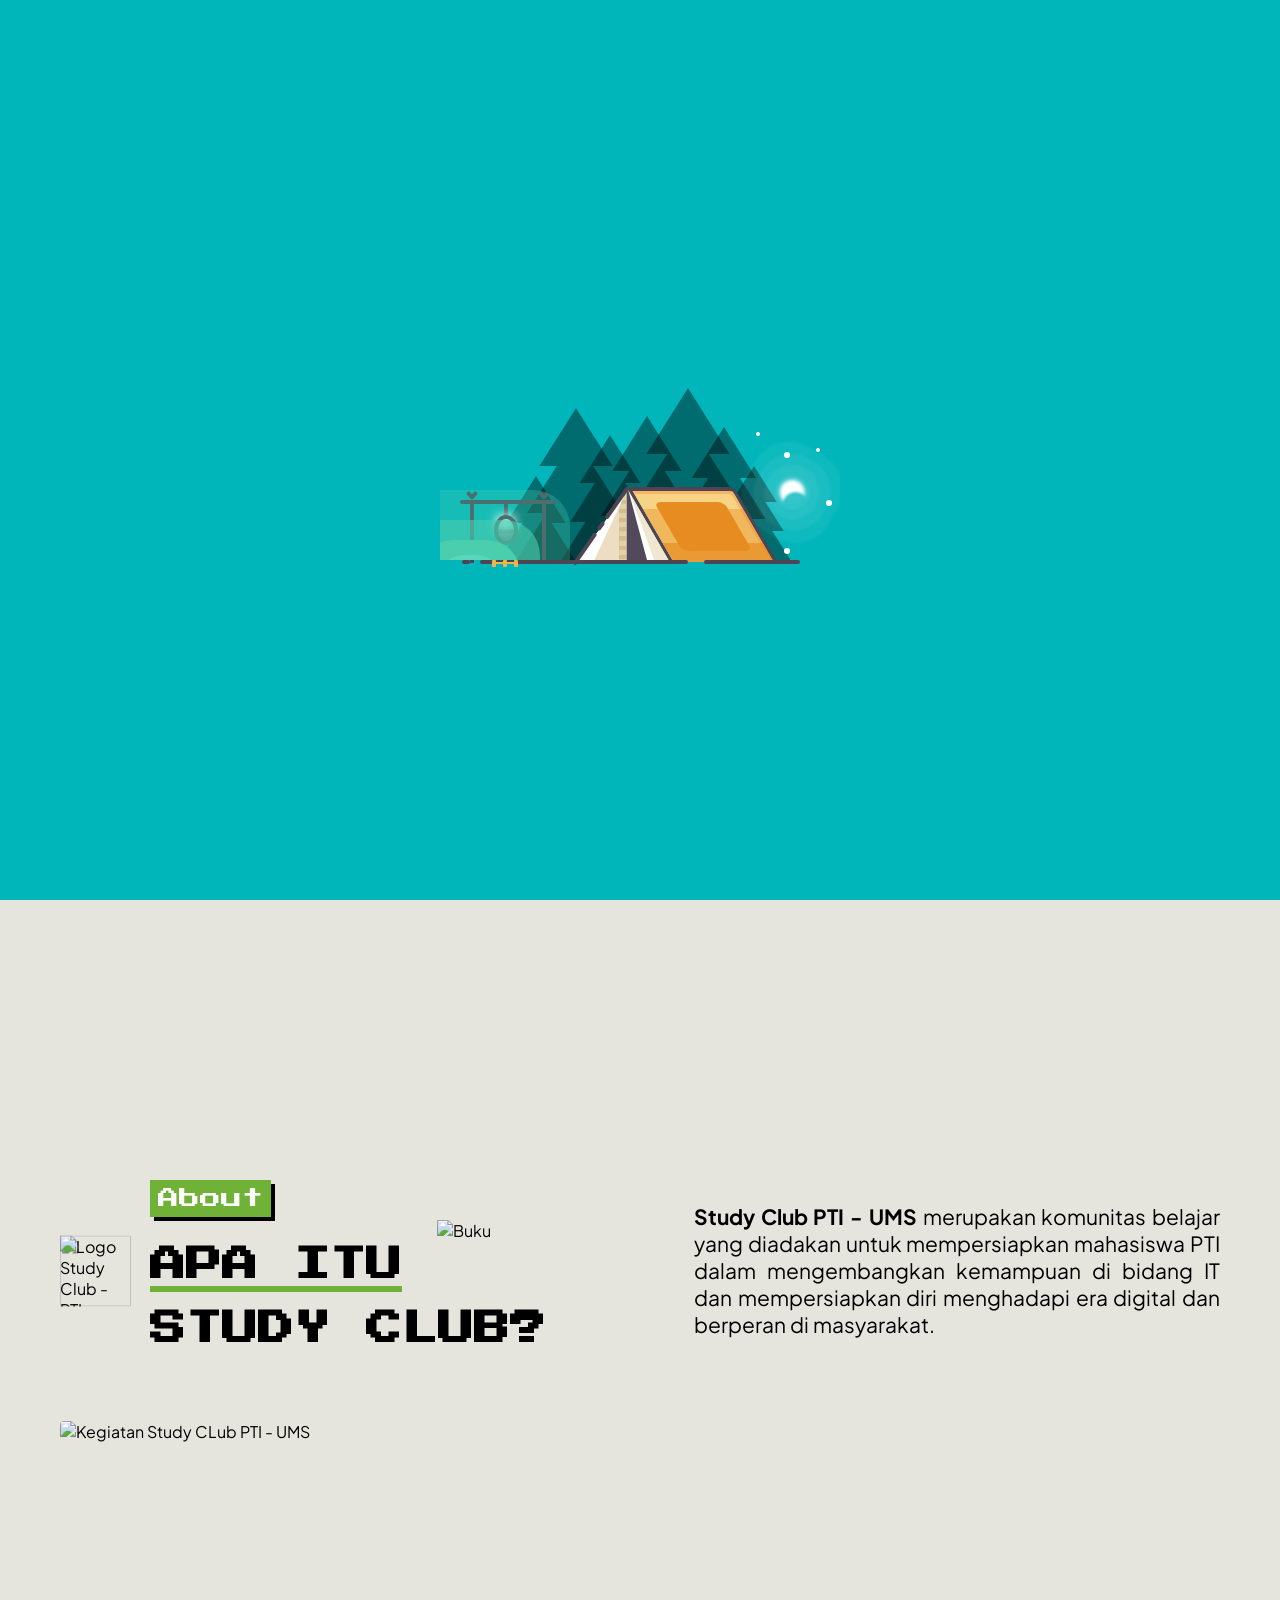
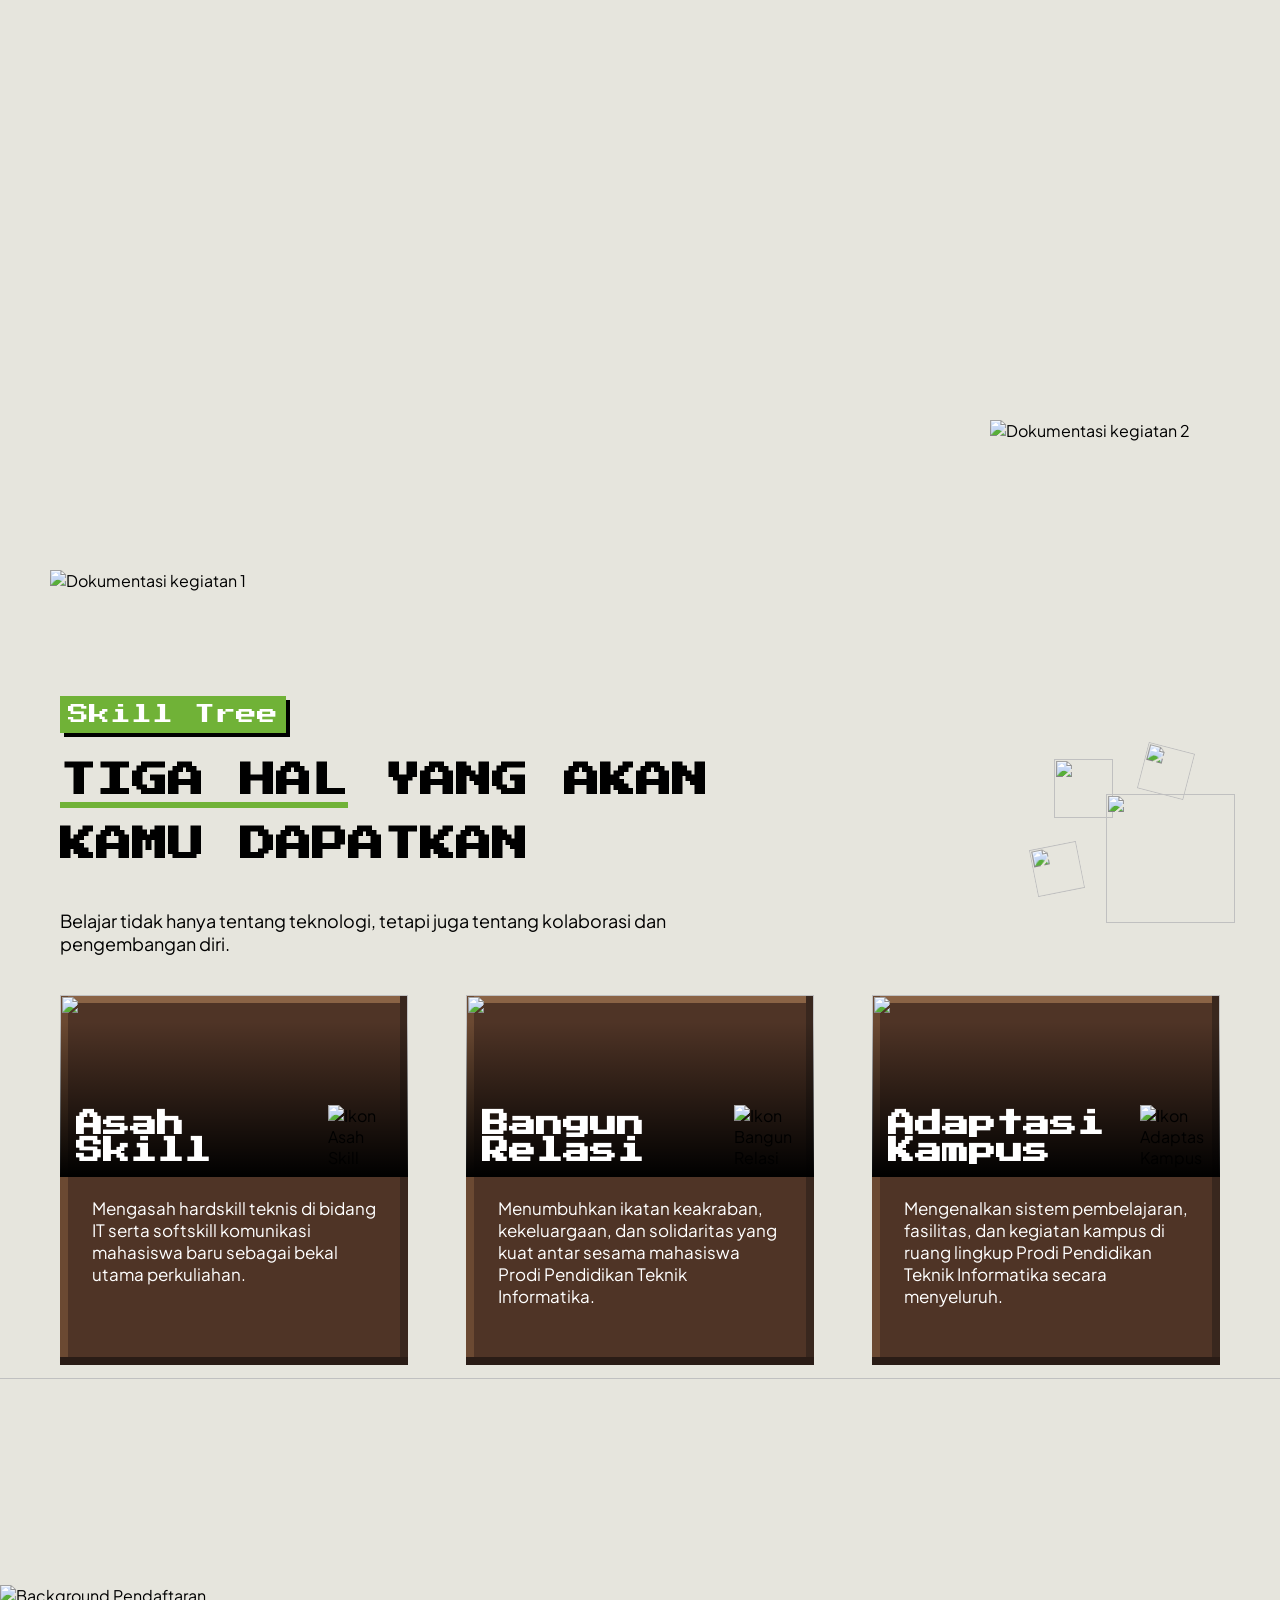
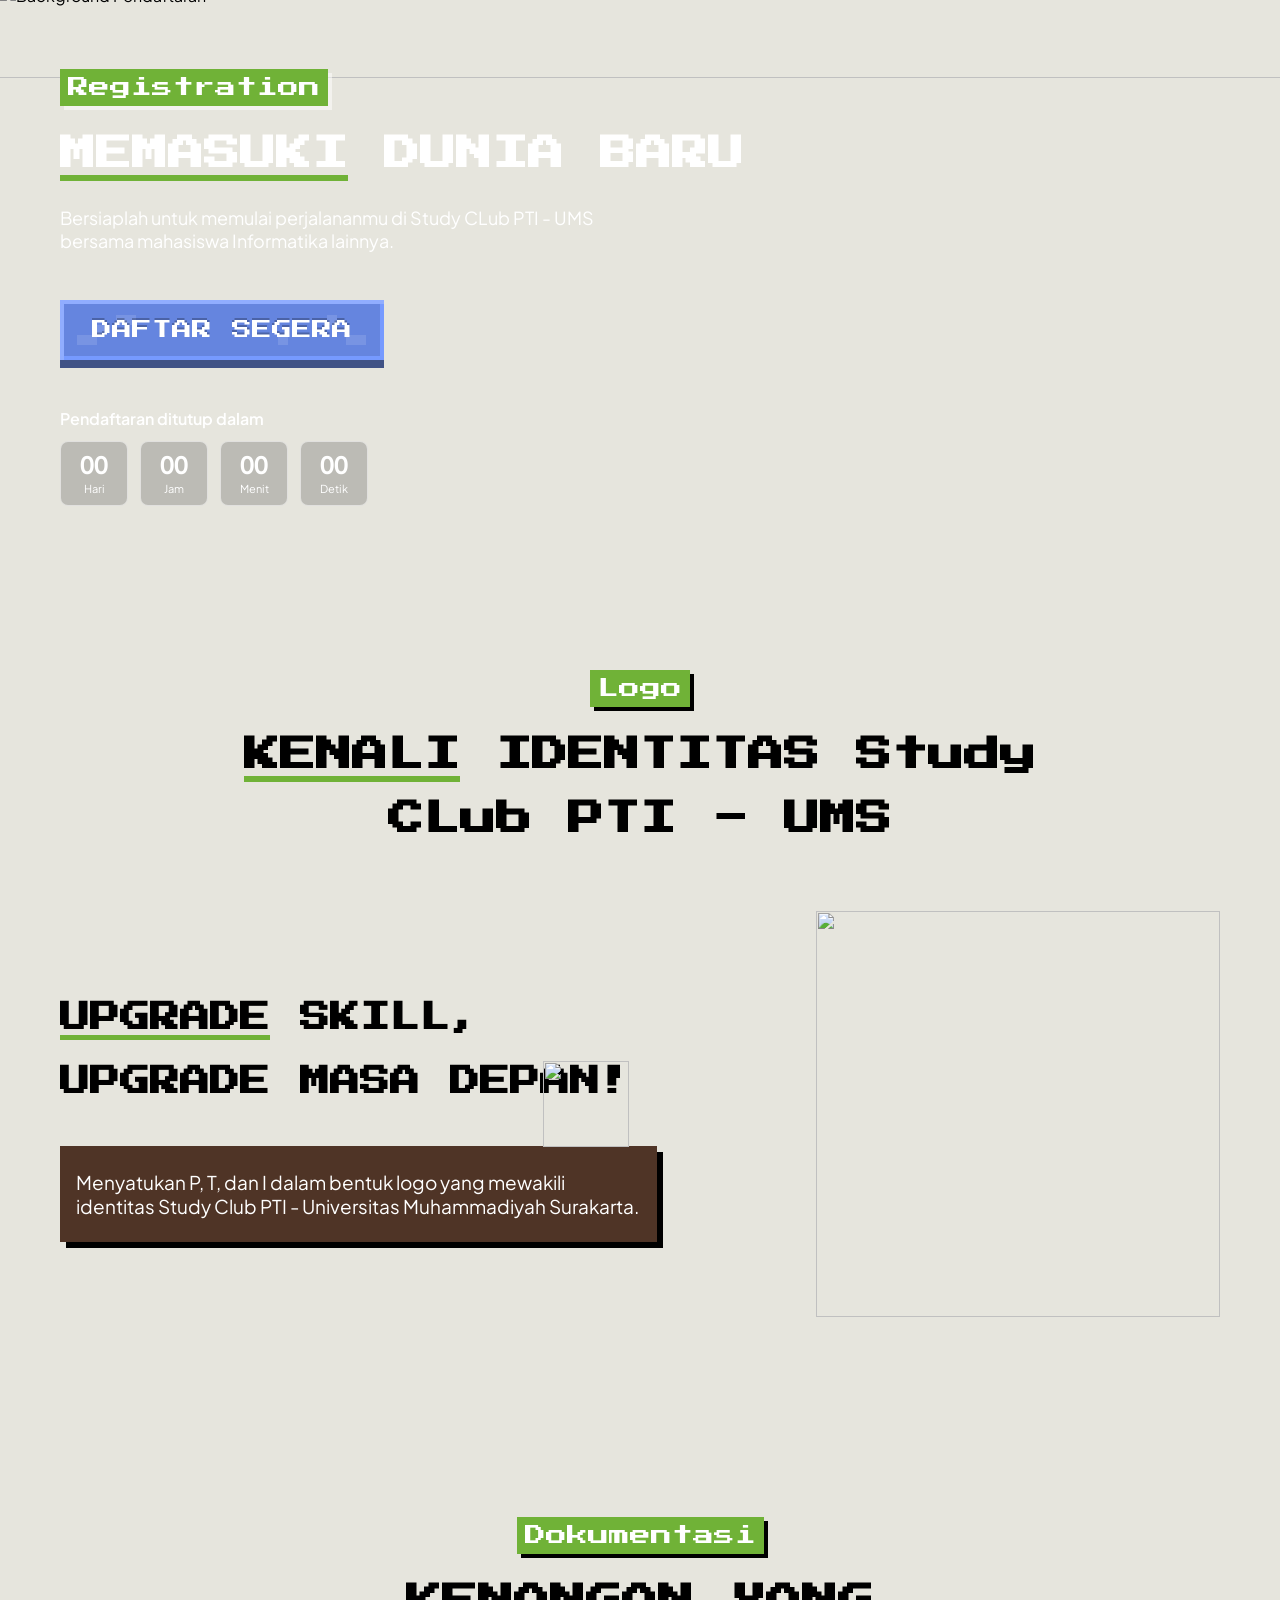
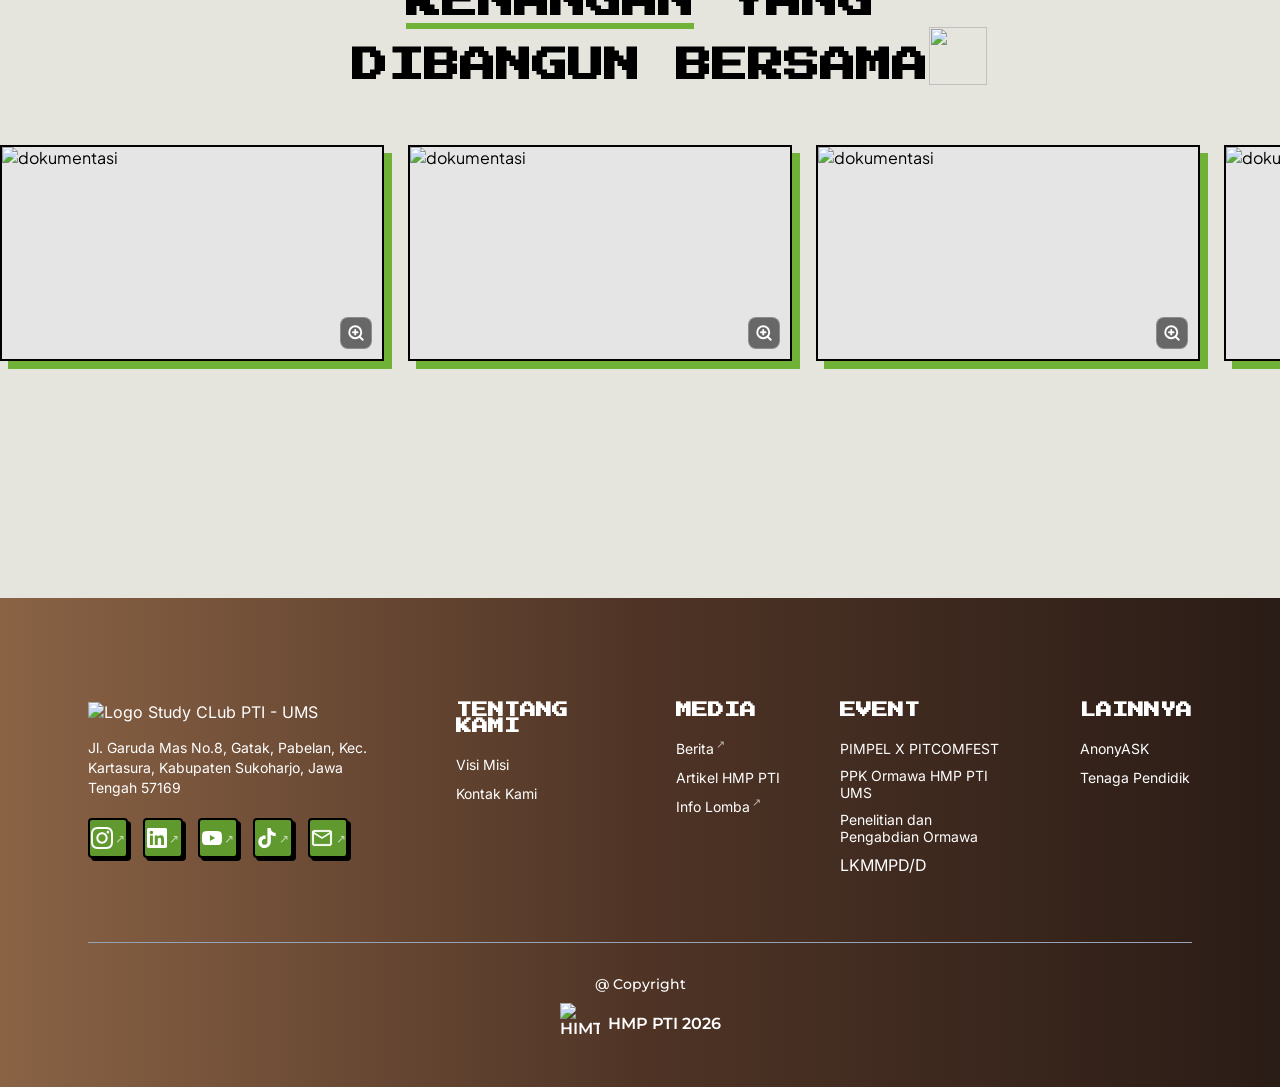
==== commit db465ce3: "Update index.html" ====
--- a/index.html
+++ b/index.html
@@ -5,9 +5,9 @@
     <title>Study Club - PTI UMS</title>
 
     <!-- CSS -->
-    <link href="assets/css/style.css" rel="stylesheet">
-    <link href="assets/css/preloader.css" rel="stylesheet">
-    <link href="assets/css/entry-gate.css" rel="stylesheet">
+    <link href="study-club/assets/css/style.css" rel="stylesheet">
+    <link href="study-club/assets/css/preloader.css" rel="stylesheet">
+    <link href="study-club/assets/css/entry-gate.css" rel="stylesheet">
 
     <!-- font -->
     <link rel="preconnect" href="https://fonts.googleapis.com">
@@ -640,4 +640,4 @@
     <script src="assets/js/music-player.js"></script>
   
 
-</body></html>+</body></html>
--- a/study-club/assets/css/style.css
+++ b/study-club/assets/css/style.css
@@ -0,0 +1,2027 @@
+/* default */
+body {
+	margin:0;
+	padding:0;
+	box-sizing: border-box;
+	background-color: #fff;
+	font-family: "plus-jakarta-sans", sans-serif;
+  overflow-x: hidden;
+  width: 100%;
+}
+*, *::before, *::after { box-sizing: border-box; }
+* {
+    margin: 0;
+    padding: 0;
+    box-sizing: border-box; /* Sangat krusial biar padding gak nambah lebar elemen */
+}
+a {
+	text-decoration:none;
+	color:#EEEEEE;
+}
+a:hover {
+	color:#000000;
+}
+::-webkit-scrollbar {
+	display: none; /* Hide scrollbar for Chrome, Safari and Opera */
+}
+
+ul,li{
+	list-style:none;
+	padding:0px;
+	margin:0px;	
+}
+
+/* 
+=====================================================================
+  IT BOOTCAMP 2026 — INDEPENDENT PROJECT (Minecraft theme redesign)
+  Disinkronkan dari itb-home.html. Kelas di bawah ini menggantikan
+  tampilan lama pada index.html (nav, hero, about, tujuan, pendaftaran,
+  identitas, maskot, dokumentasi, footer baru).
+===================================================================== */
+:root{
+  --putih-gading:#e6e5dd;
+  --hijau-rumput:#70b237;
+  --hijau-rumput-gelap:#60992e;
+  --hijau-rumput-shadow:#42691f;
+  --orange-langit:#cc8223;
+  --orange-langit-gelap:#875618;
+  --orange-langit-hi:#fcba62;
+  --orange-langit-hi2:#fa9f28;
+  --coklat-dirt:#4f3426;
+  --coklat-dirt-dark:#2a1c16;
+  --coklat-dirt-mid:#39271e;
+  --coklat-dirt-light:#6b4932;
+  --coklat-dirt-lighter:#8a6345;
+  --biru-tombol:#6585df;
+  --biru-tombol-shadow:#405285;
+  --biru-tombol-hi:#90adff;
+  --biru-tombol-hi2:#769aff;
+  --putih:#ffffff;
+  --hitam:#000000;
+  --abu-placeholder:#6f6f6f;
+
+  --font-pixel:'Press Start 2P', cursive;
+  --font-body:'Plus Jakarta Sans', sans-serif;
+  --font-heading:'Montserrat', sans-serif;
+  --font-alt:'Inter', sans-serif;
+
+  --fs-nav:21px;
+  --fs-logo:21px;
+  --fs-hero-sub:27px;
+  --fs-btn:20px;
+  --fs-badge:21px;
+  --fs-h2:36px;
+  --fs-h2-lg:40px;
+  --fs-body-lg:21px;
+  --fs-body-md:20px;
+  --fs-body-sm:18px;
+
+  --space-xs:8px;
+  --space-sm:16px;
+  --space-md:20px;
+  --space-lg:24px;
+  --space-xl:32px;
+  --space-2xl:40px;
+  --space-3xl:48px;
+  --space-4xl:60px;
+  --space-5xl:64px;
+
+  --container-w:1400px;
+  --side-pad:60px;
+}
+
+*,*::before,*::after{ box-sizing:border-box; }
+html{ scroll-behavior:smooth; overflow-x:hidden; }
+body{
+  margin:0;
+  background:var(--putih-gading);
+  font-family:var(--font-body);
+  color:var(--hitam);
+  -webkit-font-smoothing:antialiased;
+}
+img{ max-width:100%; display:block; user-select: none; }
+ul,p{ margin:0; padding:0; }
+a{ color:inherit; text-decoration:none; }
+button{ font-family:inherit; cursor:pointer; }
+
+.wrap{
+  max-width:var(--container-w);
+  margin:0 auto;
+  position:relative;
+}
+
+/* ============ HEADING / BADGE (shared) ============ */
+.section-badge{
+  display:inline-flex;
+  align-items:center;
+  justify-content:center;
+  background:var(--hijau-rumput);
+  color:var(--putih);
+  padding:var(--space-xs);
+  font-family:var(--font-pixel);
+  font-size:var(--fs-badge);
+  filter:drop-shadow(4px 4px 0px #000000);
+  line-height:normal;
+  user-select: none;
+}
+.section-badge--onbrown{ filter:drop-shadow(4px 4px 0px rgba(255,255,255,0.5)); }
+
+.section-title{
+  font-family:var(--font-pixel);
+  font-size:var(--fs-h2);
+  line-height:64px;
+  color:var(--hitam);
+  margin:0;
+}
+.section-title::selection {
+  background-color: var(--hijau-rumput-gelap);
+  color: var(--putih-gading);
+}
+.section-title--white{ color:var(--putih); }
+.section-title u{
+  text-decoration-line:underline;
+  text-decoration-color:var(--hijau-rumput);
+  text-decoration-thickness:16%;
+  text-underline-position:from-font;
+}
+
+/* ============ BUTTON PIXEL ============ */
+.btn-pixel{
+  position:relative;
+  display:inline-flex;
+  align-items:center;
+  justify-content:center;
+  width:324px;
+  height:60px;
+  border:none;
+}
+.btn-pixel__daftar{
+  background:var(--biru-tombol);
+  filter:drop-shadow(0px 8px 0px var(--biru-tombol-shadow));
+  box-shadow:inset 4px 4px 0 var(--biru-tombol-hi), inset -4px -4px 0 var(--biru-tombol-hi2);
+}
+.btn-pixel__karya{
+  background:var(--orange-langit);
+  filter:drop-shadow(0px 8px 0px var(--orange-langit-gelap));
+  box-shadow:inset 4px 4px 0 var(--orange-langit-hi), inset -4px -4px 0 var(--orange-langit-hi2);
+}
+.btn-pixel__label{
+  font-family:var(--font-pixel);
+  font-size:var(--fs-btn);
+  color:var(--putih);
+  text-shadow:0 -2px 0 rgba(0,0,0,0.25);
+  white-space:nowrap;
+  position:relative;
+  z-index:2;
+}
+.btn-pixel__pixel{
+  position:absolute;
+  background:rgba(255,255,255,0.12);
+}
+.btn-pixel__daftar:hover {
+  filter: drop-shadow(0px 8px 0px var(--biru-tombol-shadow)) brightness(1.15);
+  background: var(--biru-tombol-shadow);
+}
+.btn-pixel__karya:hover {
+  filter: drop-shadow(0px 8px 0px var(--orange-langit-gelap)) brightness(1.15);
+  background: var(--orange-langit-gelap);
+}
+
+.btn-pixel:hover .btn-pixel__label {
+  color: #fff9a0; 
+  text-shadow: 2px 2px 0px #3f3f00, 0 -2px 0 rgba(0,0,0,0.25);
+}
+.btn-pixel__daftar:active {
+  transform: translateY(4px);
+  filter: drop-shadow(0px 4px 0px var(--biru-tombol-shadow)) brightness(0.95);
+}
+.btn-pixel__karya:active {
+  transform: translateY(4px);
+  filter: drop-shadow(0px 4px 0px var(--orange-langit-gelap)) brightness(0.95);
+}
+
+/* ============ HEADER / NAV ============ */
+.site-header{
+  position:absolute;
+  top:0; left:0; right:0;
+  width: 100%;
+  z-index:20;
+  display:flex;
+  align-items:center;
+  justify-content:space-between;
+  padding:24px 64px;
+  transition: all 0.5s ease;
+}
+.navbar-fixed {
+  position: fixed;
+  z-index: 50;
+  background: linear-gradient(to bottom, rgba(19, 35, 33, 0.7) 0%, rgba(19, 35, 33, 0.1) 100%);
+  backdrop-filter: blur(6px);
+  box-shadow: inset 0 -1px 0 0 rgba(0,0,0, 0.2);
+}
+.navbar-absolute {
+  position: absolute;
+  z-index: 25;
+  top: calc(var(--spacing) * 0);
+  left: calc(var(--spacing) * 0);
+}
+.brand{
+  display:flex;
+  align-items:center;
+  gap:8px;
+}
+.brand__frame{
+  position:relative;
+  width:40px;
+  height:40.182px;
+}
+.brand__frame-bg{ position:absolute; inset:0; width:100%; height:100%; object-fit:cover; }
+.brand__logo{
+  position:absolute;
+  left:5.09px; top:5.06px;
+  width:30.061px; height:30.061px;
+  overflow:hidden;
+  filter:drop-shadow(0px 4px 30px rgba(255,255,255,0.2));
+}
+.brand__logo img{
+  position:absolute;
+  left:-58.58%; top:-56.56%;
+  width:213.16%; max-width:none;
+}
+.brand__name{
+  font-family:var(--font-pixel);
+  font-size:var(--fs-logo);
+  color:var(--putih);
+  text-shadow:4px 4px 4px rgba(0,0,0,0.25);
+  white-space:nowrap;
+}
+.nav{
+  display:flex;
+  align-items:center;
+  gap:45px;
+}
+.nav__link{
+  font-family:var(--font-body);
+  font-size:17px;
+  color:var(--putih);
+  text-shadow:4px 4px 4px rgba(0,0,0,0.25);
+  white-space:nowrap;
+}
+.hamburger{
+  display:none;
+  background:none;
+  border:none;
+  padding:8px;
+  width:44px;
+  height:44px;
+  flex-direction:column;
+  justify-content:center;
+  align-items:center;
+  gap:5px;
+  z-index:30;
+}
+.hamburger span{
+  display:block;
+  width:26px;
+  height:3px;
+  background:var(--putih);
+  border-radius:2px;
+  transition:transform .3s ease, opacity .3s ease;
+}
+.hamburger[aria-expanded="true"] span:nth-child(1){ transform:translateY(8px) rotate(45deg); }
+.hamburger[aria-expanded="true"] span:nth-child(2){ opacity:0; }
+.hamburger[aria-expanded="true"] span:nth-child(3){ transform:translateY(-8px) rotate(-45deg); }
+
+/* ============ HERO ============ */
+.hero{
+  position:relative;
+  width:100%;
+  min-height: 100dvh;
+  height: 120dvh;
+  overflow:hidden;
+}
+.hero__bg{
+  position:absolute;
+  left: 0; 
+  width: 100%;
+  height: 100%; 
+  max-width:none;
+}
+.hero__bg img {
+  width: 100%;
+  height: 100%;
+  object-fit: cover;
+  /* KUNCI UTAMA: Kunci posisi pemotongan di bawah agar bergeriginya selalu kelihatan */
+  object-position: bottom center; 
+}
+.hero__content{
+  position:absolute;
+  left:50%;
+  top:53dvh;
+  transform:translate(-50%,-50%);
+  width:1064px;
+  display:flex;
+  flex-direction:column;
+  align-items:center;
+  gap:48px;
+  z-index:2;
+  text-align:center;
+}
+.hero__title-group{
+  display:flex;
+  flex-direction:column;
+  align-items:center;
+  gap:60px;
+  width:100%;
+}
+.hero__title-block{
+  display:flex;
+  flex-direction:column;
+  align-items:center;
+  width:85%;
+}
+.hero__title-badge{
+  width:100%;
+  aspect-ratio: 720/107;
+  margin-bottom:-2.73%;
+  object-fit:cover;
+}
+.hero__title-main{
+  width:100%;
+  max-width:1048px;
+  height:auto;
+  object-fit:cover;
+}
+.hero__subtitle{
+  font-family:var(--font-body);
+  font-weight:600;
+  font-size: 23px;
+  line-height:32px;
+  color:var(--putih-gading);
+  text-shadow:3px 3px 2px rgba(0,0,0,1);
+  max-width:626px;
+  margin:0 auto;
+}
+.hero__subtitle::selection {
+  background-color: var(--biru-tombol);
+  color: var(--putih-gading);
+}
+.hero__cta-wrapper {
+  display: flex;
+  gap: 30px;
+}
+
+/* ============ ABOUT ============ */
+.about {
+  position: relative;
+  padding: 100px var(--side-pad) 0;
+  max-width: var(--container-w);
+  margin: 0 auto;
+}
+.about__grid {
+  display: flex;
+  justify-content: space-between;
+  align-items: center;
+  /* gap: 20px; */
+  flex-wrap: wrap;
+}
+
+/* Kolom Judul sebagai acuan position absolute */
+.about__heading-col {
+  position: relative;
+  padding-left: 90px; /* Bikin ruang di sebelah kiri untuk Frame Logo */
+}
+
+/* Frame & Logo di sebelah kiri teks */
+.about__frame {
+  position: absolute;
+  left: 0;
+  top: 50%;
+  transform: translateY(-50%);
+  width: 71px;
+  height: 71px;
+  display: flex;
+  align-items: center;
+  justify-content: center;
+}
+.about__frame-bg {
+  position: absolute;
+  inset: 0;
+  width: 100%;
+  height: 100%;
+  object-fit: contain;
+}
+.about__frame-logo {
+  position: relative;
+  z-index: 1;
+  width: 100%;
+  height: 100%;
+  display: flex;
+  align-items: center;
+  justify-content: center;
+  filter: drop-shadow(0px 4px 30px rgba(255, 255, 255, 0.2));
+}
+.about__frame-logo img {
+  width: 100%;
+  height: 100%;
+  object-fit: contain;
+}
+.about__title {
+  margin-top: 16px;
+  max-width: 496px;
+}
+.about__title::selection {
+  background-color: var(--hijau-rumput-gelap);
+  color: var(--putih-gading);
+}
+
+/* Gambar Buku di posisi kata BOOTCAMP */
+.about__book {
+  position: absolute;
+  right: 30px;
+  top: 40px; 
+  width: 79px;
+  height: 70px;
+}
+.about__text {
+  max-width: 526px;
+  font-family: var(--font-body);
+  font-size: var(--fs-body-lg);
+  text-align: justify;
+  line-height: normal;
+  color: var(--hitam);
+}
+.about__text::selection {
+  background-color: var(--hijau-rumput-gelap);
+  color: var(--putih-gading);
+}
+.about__text b {
+  font-weight: 700;
+}
+.about__figure{
+  position:relative;
+  margin-top:60px;
+  width:100%;
+}
+.about__figure_background{
+  width: 100%;
+  height: auto;
+  aspect-ratio: 16 / 10;
+  object-fit: cover;
+  border-radius: 4px;
+}
+.about__figure_background img{
+  width: 10px;
+  height:auto;
+  border-radius:4px;
+}
+.about__deco{
+  position: absolute;
+  z-index:2;
+  pointer-events:none;
+}
+.about__deco img{ 
+  width:10%;
+  position:absolute; 
+}
+.about__deco--left{
+  left: -10px; bottom: -45px;
+  width: 280px; height: auto;
+}
+.about__deco--right{
+  right: -30px; bottom: -50px;
+  width:260px; height:176px;
+}
+.about__spacer{ height:100px; }
+
+/* ============ TUJUAN ============ */
+.tujuan{
+  max-width:var(--container-w);
+  margin:0 auto;
+  padding:50px var(--side-pad);
+  padding-bottom:100px;
+}
+.tujuan__head{
+  display:flex;
+  justify-content:space-between;
+  align-items:flex-end;
+  gap:24px;
+  flex-wrap:wrap;
+}
+.tujuan__header-col{
+  display:flex;
+  flex-direction:column;
+  gap:16px;
+  align-items:flex-start;
+  max-width:739px;
+}
+.tujuan__deco{
+  position:relative;
+  width:187px;
+  height:130px;
+  flex-shrink:0;
+}
+.tujuan__deco img{ position:absolute; }
+.tujuan__deco .pick-mineral{ left:21px; top:12px; width:59px; height:59px; }
+.tujuan__deco .pick-flower1{ left:0; top:98px; width:48px; height:48px; transform:rotate(-11.17deg); }
+.tujuan__deco .pick-flower2{ left:109px; top:0; width:48px; height:48px; transform:rotate(14.49deg); }
+.tujuan__deco .pick-pickaxe{ left:73px; top:47px; width:129px; height:129px; }
+
+.tujuan__intro::selection {
+  background-color: var(--hijau-rumput-gelap);
+  color: var(--putih-gading);
+}
+.tujuan__intro{
+  font-family:var(--font-body);
+  font-size:18px;
+  color:var(--hitam);
+  max-width:739px;
+  margin-top:32px;
+}
+
+.tujuan__cards{
+  display:flex;
+  justify-content:space-between;
+  gap:24px;
+  margin-top:40px;
+  flex-wrap:wrap;
+}
+.skill-card{
+  position:relative;
+  width:348px;
+  max-width:100%;
+  display:flex;
+  flex-direction:column;
+  align-items:center;
+  gap:20px;
+  height:370px;
+  background:var(--coklat-dirt);
+  overflow:hidden;
+  padding-bottom:32px;
+  box-shadow:
+    inset 0 -8px 0 0 var(--coklat-dirt-dark),
+    inset -8px 0 0 0 var(--coklat-dirt-mid),
+    inset 8px 0 0 0 var(--coklat-dirt-light),
+    inset 0 8px 0 0 var(--coklat-dirt-lighter);
+}
+.skill-card__img-wrap{
+  position:relative;
+  width:100%;
+  height:182px;
+  display:flex;
+  align-items:flex-end;
+  justify-content:center;
+  padding:0 16px 8px;
+}
+.skill-card__img-wrap img.skill-card__bg{
+  position:absolute;
+  inset:0;
+  width:100%;
+  height:100%;
+  object-fit:cover;
+  z-index:0;
+}
+.skill-card__gradient{
+  position:absolute;
+  inset:0;
+  background:linear-gradient(to bottom, rgba(0,0,0,0) 14.8%, #000000 100%);
+  z-index:1;
+}
+.skill-card__row{
+  position:relative;
+  z-index:2;
+  display:flex;
+  align-items:center;
+  justify-content:space-between;
+  width:100%;
+}
+.skill-card__title{
+  font-family:var(--font-pixel);
+  font-size:27px;
+  color:var(--putih);
+  line-height:normal;
+  max-width:200px;
+}
+.skill-card__title::selection {
+  background-color: var(--coklat-dirt-lighter);
+  color: var(--putih-gading);
+}
+@keyframes floatIconYMin {
+  0% {
+    transform: translateY(0px);
+  }
+  50% {
+    transform: translateY(-17px); /* Melayang ke atas sejauh 17px */
+  }
+  100% {
+    transform: translateY(0px);
+  }
+}
+@keyframes floatIconYPlus {
+  0% {
+    transform: translateY(0px);
+  }
+  50% {
+    transform: translateY(17px); /* Melayang ke atas sejauh 17px */
+  }
+  100% {
+    transform: translateY(0px);
+  }
+}
+.skill-card__icon{ width:64px; height:64px; flex-shrink:0; animation: floatIconYMin 3s ease-in-out infinite; }
+
+.skill-card__desc{
+  font-family:var(--font-body);
+  font-size:17px;
+  color:var(--putih);
+  line-height:normal;
+  width:284px;
+  max-width:90%;
+  text-align:left;
+}
+.skill-card__desc::selection {
+  background-color: var(--putih-gading);
+  color: var(--coklat-dirt);
+}
+
+/* ============ PENDAFTARAN ============ */
+.pendaftaran{
+  position:relative;
+  
+  margin:0 auto;
+  padding-top:120px;
+}
+.pendaftaran__land{
+  position:absolute;
+  
+  left:-100px;
+  top:-87px;
+
+  width:1700px;
+  max-width:none;
+  height:300px;
+  z-index:0;
+}
+.pendaftaran__card{
+  position:relative;
+  z-index:1;
+  display:flex;
+  align-items:center;
+  min-height:605px;
+  padding:80px 60px;
+}
+.pendaftaran__bg{
+  position:absolute;
+  left:0; top:0;
+  width:100%;
+  height:100%;
+  object-fit: fill;
+  z-index:-1;
+}
+.pendaftaran__bg img {
+  width: 100%;
+  height: 100%;
+}
+.pendaftaran__content{
+  display:flex;
+  flex-direction:column;
+  gap:48px;
+  max-width:694px;
+}
+.pendaftaran__copy{
+  display:flex;
+  flex-direction:column;
+  gap:20px;
+}
+.pendaftaran__head{
+  display:flex;
+  flex-direction:column;
+  gap:16px;
+  align-items:flex-start;
+}
+.pendaftaran__text::selection {
+  background-color: var(--hijau-rumput-gelap);
+  color: var(--putih-gading);
+}
+.pendaftaran__text{
+  font-family:var(--font-body);
+  font-size:18px;
+  color:var(--putih);
+  max-width:595px;
+  line-height:normal;
+}
+.pendaftaran__countdown{
+  color:var(--putih);
+  font-family:var(--font-body);
+}
+.pendaftaran__countdown-title{
+  margin:0 0 12px;
+  font-size:16px;
+  font-weight:600;
+}
+.pendaftaran__countdown-clock{
+  display:flex;
+  flex-wrap:wrap;
+  gap:12px;
+}
+.pendaftaran__countdown-clock span{
+  display:flex;
+  min-width:68px;
+  flex-direction:column;
+  align-items:center;
+  padding:10px 12px;
+  border:1px solid rgba(255,255,255,.55);
+  border-radius:8px;
+  background:rgba(0,0,0,.18);
+}
+.pendaftaran__countdown-clock strong{
+  font-size:24px;
+  line-height:1;
+  font-variant-numeric:tabular-nums;
+}
+.pendaftaran__countdown-clock small{
+  margin-top:6px;
+  font-size:11px;
+}
+
+/* ============ IDENTITAS (logo intro) ============ */
+.identitas{
+  position:relative;
+  max-width:var(--container-w);
+  margin:0 auto;
+  padding:80px var(--side-pad) 100px;
+  overflow:hidden;
+}
+.identitas__header{
+  display:flex;
+  flex-direction:column;
+  align-items:center;
+  gap:16px;
+  max-width:793px;
+  margin:0 auto 60px;
+  text-align:center;
+}
+.identitas__header .section-title{ text-align:center; }
+.identitas__body{
+  display:flex;
+  justify-content:space-between;
+  align-items:center;
+  gap:40px;
+  flex-wrap:wrap;
+}
+.identitas__text-col{ max-width:597px; }
+.identitas__title{
+  font-size:30px;
+  margin-bottom:32px;
+}
+.identitas__desc{
+  background:var(--coklat-dirt);
+  box-shadow:6px 6px 0 var(--hitam);
+  color:var(--putih);
+  font-family:var(--font-body);
+  font-size:19px;
+  line-height:normal;
+  padding:24px 16px;
+}
+.identitas__desc::selection {
+  background-color: var(--putih-gading);
+  color: var(--coklat-dirt-lighter);
+}
+.identitas__frame{
+  position:relative;
+  width:404.163px;
+  height:406px;
+  flex-shrink:0;
+}
+.identitas__frame-bg{ position:absolute; inset:0; width:100%; height:100%; object-fit:cover; }
+.identitas__frame-logo{
+  position:absolute;
+  left:calc(50% + 40px); top:calc(50% + 20px);
+  transform:translate(-50%,-50%);
+  width:303.734px; height:303.734px;
+  overflow:hidden;
+  filter:drop-shadow(0px 4px 30px rgba(255,255,255,0.2));
+}
+.identitas__frame-logo img{
+  position:absolute;
+  left:-58.58%; top:-56.56%;
+  width:213.16%; max-width:none;
+}
+.identitas__poppy{
+  position:absolute;
+  left:calc(41.67% + 10px);
+  bottom: 270px;
+  width:86px; height:86px;
+  z-index:2;
+}
+.identitas__gemini-a, .identitas__gemini-b{
+  position:absolute;
+  width:91px; height:80px;
+  overflow:hidden;
+}
+.identitas__gemini-a{ left:calc(8.33% + 100px); top:200px; animation: floatIconYMin 3s ease-in-out infinite; }
+.identitas__gemini-b{ right:15%; top:50px; animation: floatIconYPlus 3s ease-in-out infinite;}
+.identitas__gemini-a img, .identitas__gemini-b img{
+  position:absolute;
+  max-width:none;
+}
+
+/* ============ MASKOT ============ */
+.maskot{
+  max-width:var(--container-w);
+  margin:0 auto;
+  padding:60px var(--side-pad);
+  display:flex;
+  align-items:center;
+  gap:108px;
+  flex-wrap:wrap;
+}
+.maskot__figure{
+  position:relative;
+  width: 400px;
+  max-width:100%;
+  flex-shrink:0;
+  overflow:hidden;
+}
+.maskot__figure img{ width:100%; height:auto; }
+.maskot__content{ flex:1; min-width:300px; }
+.maskot__content::selection {
+  background-color: var(--coklat-dirt);
+  color: var(--putih-gading);
+}
+.maskot__heading{
+  display:flex;
+  align-items:center;
+  gap:16px;
+  margin-bottom:20px;
+}
+.maskot__title{
+  font-family:var(--font-pixel);
+  font-size:var(--fs-h2-lg);
+  line-height:64px;
+  white-space:nowrap;
+}
+.maskot__heart{ width:47px; height:48px; }
+.maskot__intro{
+  font-family:var(--font-body);
+  font-size:var(--fs-body-lg);
+  color:var(--hitam);
+  margin-bottom:54px;
+}
+.maskot__list{
+  display:flex;
+  flex-direction:column;
+  gap:24px;
+}
+.maskot__item{
+  display:flex;
+  gap:24px;
+  align-items:flex-start;
+}
+.maskot__item-frame{
+  position:relative;
+  width:128px; height:128.582px;
+  flex-shrink:0;
+}
+.maskot__item-frame img{ width:100%; height:100%; object-fit:cover; }
+.maskot__item-copy{
+  display:flex;
+  flex-direction:column;
+  gap:0;
+  padding-top:0;
+}
+.maskot__item-title{
+  font-family:var(--font-pixel);
+  font-size:var(--fs-body-lg);
+  margin-bottom: 10px;
+}
+.maskot__item-text{
+  font-family:var(--font-body);
+  font-size:18px;
+}
+
+/* ============ DOKUMENTASI SECTION ============ */
+.dokumentasi{
+  position:relative;
+  max-width:var(--container-w);
+  margin:0 auto;
+  padding:100px 0px 220px;
+}
+.dokumentasi__header{
+  display:flex;
+  flex-direction:column;
+  align-items:center;
+  gap:16px;
+  max-width:793px;
+  margin:0 auto 30px;
+  text-align:center;
+}
+.dokumentasi__header .section-title{ text-align:center; }
+.dokumentasi__icon{
+  position:absolute;
+  right:calc(16.67% + 80px);
+  top:210px;
+  width:58px; height:58px;
+}
+.dokumentasi-title {
+  padding: 0 20px;
+}
+.mobile-hint {
+  display: block;
+  text-align: center;
+  color: #ffffff;
+  font-size: 14px;
+  margin: 8px 0;
+}
+@media (min-width: 768px) {
+  .mobile-hint { display: none; }
+  .doc-subtitle { font-size: 20px; }
+}
+
+/* ============ SLIDER DOKUMENTASI ============ */
+.slider {
+  height: 170px;
+  margin: auto;
+  position: relative;
+  display: grid;
+  place-items: center;
+  overflow: hidden;
+}
+@media (min-width: 768px) {
+  .slider {
+    height: 250px;
+  }
+}
+.slide-track {
+  display: flex;
+  width: max-content;
+  animation: scroll-left 60s linear infinite;
+  gap: 24px;
+  will-change: transform;
+  transform: translateZ(0);
+}
+/* .slide-track-2 {
+  display: flex;
+  width: max-content;
+  animation: scroll-right 60s linear infinite;
+  gap: 24px;
+} */
+.slide-track:hover,
+.slide-track-2:hover {
+  animation-play-state: paused;
+}
+/* Animasi scroll */
+@keyframes scroll-left {
+  0%   { transform: translate3d(0, 0, 0); }
+  100% { transform: translate3d(-50%, 0, 0); }
+}
+@keyframes scroll-right {
+  0%   { transform: translate3d(-50%, 0, 0); }
+  100% { transform: translate3d(0, 0, 0); }
+}
+
+/* Ukuran Card Seragam Rasio 16:9 */
+.slide {
+  display: flex;
+  align-items: center;
+  justify-content: center;
+  background-color: #e5e5e5;
+  position: relative;
+  overflow: hidden;
+  flex-shrink: 0;
+  border: 2px solid #000000;
+  box-shadow: 6px 6px 0px #70b237;
+  cursor: pointer;
+  transition: all 0.8s ease; /* Transisi halus */
+}
+.slide-wide { 
+  /* width: 356px; 
+  height: 200px; */
+  width: 256px; 
+  height: 144px;
+}
+
+@media (min-width: 768px) {
+  .slide-wide { 
+    width: 384px; 
+    height: 216px; /* Rasio 16:9 */
+    /* width: 480px; 
+    height: 270px; */
+  }
+  .slide {
+    box-shadow: 8px 8px 0px #70b237;
+  }
+}
+.slide img {
+  width: 100%;
+  height: 100%;
+  object-fit: cover;
+  border-radius: inherit;
+  transition: all 0.8s ease;
+}
+.slide:hover img {
+  transform: scale(1.06);
+  transition: all 0.8s ease;
+}
+.zoom-badge {
+  position: absolute;
+  bottom: 10px;
+  right: 10px;
+  width: 32px;
+  height: 32px;
+  background: rgba(0, 0, 0, 0.55);
+  backdrop-filter: blur(4px);
+  -webkit-backdrop-filter: blur(4px);
+  border: 1px solid rgba(255, 255, 255, 0.25);
+  border-radius: 8px;
+  display: flex;
+  align-items: center;
+  justify-content: center;
+  color: #ffffff;
+  z-index: 10;
+  pointer-events: none; /* Supaya klik tetap tembus ke gambar/card */
+  transition: all 0.3s ease;
+}
+.zoom-badge svg {
+  width: 18px;
+  height: 18px;
+}
+.slide:hover .zoom-badge {
+  background: rgba(112, 178, 55, 0.85);
+  border-color: #ffffff;
+  transform: scale(1.1);
+}
+@media (max-width:768px){
+  .slide .zoom-badge {
+    width: 25px;
+    height: 25px;
+    background: rgba(112, 178, 55, 0.85);
+    border-color: #ffffff;
+    transform: scale(1.1);
+  }
+  .zoom-badge svg {
+    width: 15px;
+    height: 15px;
+  }
+}
+.coming-soon {
+  position: absolute;
+  top: 50%;
+  left: 50%;
+  transform: translate(-50%, -50%);
+  z-index: 5; /* Berada di atas gambar, di bawah hover overlay */
+  font-family: 'Plus Jakarta Sans', sans-serif;
+  font-weight: 800;
+  font-size: 1.1rem;
+  letter-spacing: 2px;
+  text-transform: uppercase;
+  color: #ffffff;
+  user-select: none;
+  
+  /* Background badge hitam transparan agar teks sangat jelas terbaca */
+  background: rgba(0, 0, 0, 0.75);
+  padding: 6px 16px;
+  border: 2px solid #000000;
+  border-radius: 4px;
+  box-shadow: 3px 3px 0px #000000;
+  
+  white-space: nowrap;
+  pointer-events: none; /* Supaya klik tetap tembus ke card */
+}
+
+@media (min-width: 768px) {
+  .coming-soon {
+    font-size: 1.4rem;
+    padding: 8px 22px;
+    border: 3px solid #000000;
+    box-shadow: 4px 4px 0px #000000;
+  }
+}
+.dok-overlay {
+  font-family: var(--font-pixel);
+  position: absolute;
+  inset: 0;
+  background: rgba(0, 0, 0, 0.75);
+  color: #ffffff;
+  font-size: 1.2rem;
+  display: flex;
+  align-items: center;
+  justify-content: center;
+  text-align: center;
+  opacity: 0;
+  transition: opacity 0.8s ease;
+  border-radius: inherit;
+  pointer-events: none;
+  z-index: 10;
+}
+.slide:hover .dok-overlay {
+  opacity: 1;
+}
+
+/* ============ POPUP MODAL ============ */
+.popup, .popup-2 {
+  position: fixed;
+  top: 50%;
+  left: 50%;
+  transform: translate(-50%, -50%) scale(0);
+  width: 97%;
+  max-width: 1600px;
+  height: 95vh;
+  max-height: 800px;
+  border-radius: 20px;
+  background: rgba(0, 0, 0, 0.85);
+  display: flex;
+  justify-content: center;
+  align-items: center;
+  overflow: hidden;
+  transition: 1s;
+  opacity: 0;
+  z-index: 9999;
+}
+.popup.active, .popup-2.active-2 {
+  transform: translate(-50%, -50%) scale(1);
+  opacity: 1;
+}
+.popup.active .close-btn,
+.popup.active .index,
+.popup.active .large-image,
+.popup.active .arrow-btn,
+.popup-2.active-2 .close-btn-2,
+.popup-2.active-2 .index-2,
+.popup-2.active-2 .large-image-2,
+.popup-2.active-2 .arrow-btn-2 {
+  opacity: 1;
+  transition: opacity .5s;
+  transition-delay: 1s;
+}
+.close-btn, .close-btn-2 {
+  opacity: 0;
+  position: absolute;
+  top: 15px;
+  right: 20px;
+  width: 25px;
+  height: 25px;
+  border-radius: 50%;
+  background-color: var(--hijau-rumput);
+  display: flex;
+  align-items: center;
+  justify-content: center;
+  cursor: pointer;
+  transition: transform 0.3s ease, background-color 0.3s ease;
+  box-shadow: 0 0 12px var(--hijau-rumput-gelap);
+}
+.close-btn:hover, .close-btn-2:hover {
+  background-color: var(--hijau-rumput-shadow);
+}
+.close-btn svg, .close-btn-2 svg {
+  width: 25px;
+  height: 25px;
+}
+.arrow-btn, .arrow-btn-2 {
+  opacity: 0;
+  position: absolute;
+  top: 50%;
+  transform: translateY(-50%);
+  padding: 10px;
+  border-radius: 50%;
+  border: none;
+  background: none;
+  cursor: pointer;
+  z-index: 2;
+}
+.left-arrow, .left-arrow-2 { 
+  left: 10px;
+}
+.right-arrow, .right-arrow-2 { 
+  right: 10px;
+  transform: translateY(-50%) rotate(180deg);
+}
+.arrow-btn:hover, .arrow-btn-2:hover {
+  background: rgba(0, 0, 0, 0.5);
+}
+.index, .index-2 {
+  position: absolute;
+  bottom: 10px;
+  right: 20px;
+  font-family: "Plus Jakarta Sans", sans-serif;
+  font-size: 80px;
+  font-weight: 100;
+  color: var(--hijau-rumput);
+  opacity: 0;
+  user-select: none;
+  line-height: 1;
+}
+
+/* Container Gambar di Popup */
+.popup-content {
+  position: relative;
+  max-width: 85%;
+  max-height: 85%;
+  display: flex;
+  justify-content: center;
+  align-items: center;
+  overflow: hidden;
+}
+.large-image {
+  width: 100%;
+  height: 100%;
+  max-height: 80vh;
+  object-fit: contain;
+}
+/* .large-image, .large-image-2 {
+  width: 90%;
+  height: 90%;
+  object-fit: contain;
+  opacity: 0;
+} */
+/* Overlay Teks/Caption di Bawah Gambar */
+.popup-caption {
+  position: absolute;
+  bottom: 0;
+  left: 0;
+  width: 100%;
+  padding: 20px 24px 16px;
+  background: linear-gradient(to top, rgba(0, 0, 0, 0.85) 0%, rgba(0, 0, 0, 0) 100%);
+  color: #ffffff;
+  font-size: 16px;
+  font-weight: 500;
+  font-family: var(--font-pixel);
+  text-align: left;
+  box-sizing: border-box;
+  pointer-events: none; /* Supaya klik tidak terhalang */
+  transition: opacity 0.3s ease;
+}
+@media (max-width: 640px) {
+  .popup-caption {
+    font-size: 13px;
+    padding: 16px 16px 12px;
+  }
+}
+@media only screen and (max-width: 640px) and (orientation: portrait) {
+  .popup, .popup-2 {
+    background: rgba(0, 0, 0, 0.75);
+  }
+  .popup.active, .popup-2.active-2 {
+    transform: translate(-50%, -50%) scale(1) rotate(90deg);
+    width: 90vh;
+    height: 95vw;
+  }
+  .large-image, .large-image-2 {
+    width: 85%;
+    height: 90%;
+  }
+  .popup .index, .popup .index-2 {
+    font-size: 50px;
+    bottom: 10px;
+    right: 15px;
+  }
+  .arrow-btn, .arrow-btn-2 {
+    background: rgba(0, 0, 0, 0.5);
+  }
+}
+/* ### GALLERY SECTION */
+
+/* Button BackToHIMTIKA */
+.Btn-parent {
+  position: fixed;
+  bottom: 32px;
+  right: 36px;
+  z-index: 10;
+}
+.Btn-parent a {
+  text-decoration: none !important;
+}
+.Btn-child {
+  display: flex;
+  align-items: center;
+  justify-content: flex-start;
+  width: 45px;
+  height: 45px;
+  border: none;
+  border-radius: 50%;
+  cursor: pointer;
+  position: relative;
+  overflow: hidden;
+  transition-duration: .3s;
+  box-shadow: 2px 2px 10px rgba(0, 0, 0, 0.199);
+  background-color: rgb(255, 255, 255);
+}
+/* plus sign */
+.sign {
+  width: 100%;
+  transition-duration: .3s;
+  display: flex;
+  align-items: center;
+  justify-content: center;
+}
+/* text */
+.Btn-child .text-button {
+  width: 0%;
+  opacity: 0;
+  color: rgba(255, 255, 255);
+  background-color: rgba(10, 198, 194);
+  transition-duration: .3s;
+  display: flex;
+  justify-content: center;
+  align-items: center;
+  height: 100%;
+}
+.Btn-child .text-button h1 {
+  font-family: 'Plus Jakarta Sans';
+  font-size: 16px;
+  font-weight: 400;
+  line-height: 0.75rem;
+}
+.Btn-child .text-button h1 span {
+  font-size: 18px;
+  font-weight: 600;
+  font-style: italic;
+  text-shadow: 0px -2px 0px rgba(11, 223, 219);
+}
+/* hover effect on button width */
+.Btn-child:hover {
+  width: 160px;
+  border-radius: 40px;
+  transition-duration: .3s;
+  box-shadow: 0px 0px 15px 1px rgba(11, 223, 219);
+}
+
+.Btn-child:hover .sign {
+  width: 35%;
+  transition-duration: .3s;
+  padding-left: 5px;
+}
+/* hover effect button's text */
+.Btn-child:hover .text-button {
+  opacity: 1;
+  width: 65%;
+  transition-duration: .3s;
+  /* padding-right: 5px; */
+}
+/* button click effect*/
+.Btn-child:active {
+  transform: translate(2px ,2px);
+}
+/* Button BackToHIMTIKA */
+
+/* =============== section Footer ================ */
+/* --coklat-dirt:#4f3426;
+  --coklat-dirt-dark:#2a1c16;
+  --coklat-dirt-mid:#39271e;
+  --coklat-dirt-light:#6b4932;
+  --coklat-dirt-lighter:#8a6345; */
+
+.site-footer {
+  background: linear-gradient(180deg, #8a6345 0%, #39271e 50%, #2a1c16 100%);
+  padding: 36px 40px 40px;
+  color: white;
+  transition: all 0.5s ease;
+  position: relative;
+}
+.footer__land{
+  position:absolute;
+  left:0;
+  top:-80px;
+  height: 120px;
+  width:100%;
+  object-fit: cover;
+  object-position: center;
+  pointer-events: none;
+  z-index: 10;
+}
+.footer-container {
+  max-width: 1440px;
+  margin: 0 auto;
+}
+.footer-main-row {
+  display: flex;
+  flex-direction: column;
+  margin-top: 16px;
+}
+/* --- BRAND COLUMN --- */
+.footer-brand-col {
+  width: 100%;
+  margin-bottom: 32px;
+  margin-top: 20px;
+}
+.brand-content {
+  display: flex;
+  flex-direction: column;
+  align-items: center;
+  gap: 20px;
+}
+.logo-address-group {
+  display: flex;
+  flex-direction: column;
+  align-items: center;
+  gap: 16px;
+  font-family: 'Inter', sans-serif;
+}
+.footer-logo {
+  width: 240px; /* w-60 */
+  user-select: none;
+}
+.footer-address {
+  text-align: center;
+  font-size: 14px;
+  font-weight: 300;
+  line-height: 1.25rem;
+  max-width: 280px;
+}
+.footer-social-wrapper {
+  display: flex;
+  justify-content: space-between;
+  align-items: center;
+  width: 100%;
+  max-width: 260px; /* max-w-65 */
+  margin-bottom: 20px;
+}
+.footer-social-link {
+  width: 40px;
+  height: 40px;
+  border-radius: 4px;
+  border: 2px solid #000000;
+  background-color: #60992e;
+  color: #ffffff;
+  display: flex;
+  justify-content: center;
+  align-items: center;
+  color: white;
+  transition: all 0.3s ease;
+  text-decoration: none;
+
+  box-shadow: 3px 3px 0px #000000;
+  transition: transform 0.2s ease, box-shadow 0.2s ease, background-color 0.2s ease;
+}
+.footer-social-link:hover {
+  background-color: #ffffff;
+  color: #000000;
+  border-color: #000000;
+  transform: translate(-2px, -2px);
+  box-shadow: 5px 5px 0px #000000;
+}
+.footer-social-link:active {
+  transform: translate(1px, 1px);
+  box-shadow: 2px 2px 0px #000000;
+}
+
+/* --- LINKS GRID COLUMN --- */
+.footer-grid-col {
+  width: 100%;
+}
+
+.footer-links-grid {
+  display: grid;
+  grid-template-columns: repeat(2, 1fr); /* Grid default mobile */
+  gap: 32px;
+}
+
+.align-center-lg { 
+  display: flex;
+}
+
+.tentang-kami {
+  display: flex; justify-content: center; 
+}
+.media-hp-footer {
+  display: flex; justify-content: center; margin-left: 20px;
+}
+.aplikasi-publik {
+  display: flex; justify-content: center; margin-left: 20px;
+}
+
+.align-right-lg { 
+  display: flex; justify-content: start; 
+}
+
+.group-title {
+  font-family: var(--font-pixel);
+  font-size: 14px;
+  margin-bottom: 10px;
+}
+
+.group-list {
+  list-style: none;
+  padding: 0;
+  font-family: 'Inter', sans-serif;
+}
+
+.group-list li a {
+  display: inline-block;
+  color: white;
+  text-decoration: none;
+  font-size: 12px;
+  font-weight: 300;
+  margin-bottom: 4px;
+  transition: all 0.5s ease;
+  transform-origin: left;
+  -webkit-font-smoothing: antialiased;
+}
+
+.group-list li a:hover {
+    transform: scale(1.25);
+    color: var(--hijau-rumput);
+}
+
+/* --- FOOTER BOTTOM --- */
+.footer-bottom {
+  display: flex;
+  flex-direction: column;
+  gap: 20px;
+  margin-top: 32px;
+  padding-top: 24px;
+  border-top: 1px solid #94a3b8; /* border-slate-400 */
+  text-align: center;
+}
+
+.copyright-text {
+    font-family: 'Montserrat', sans-serif;
+    font-size: 13px;
+    font-weight: 400;
+}
+
+.authorized-brand {
+    font-family: 'Montserrat', sans-serif;
+    display: flex;
+    justify-content: center;
+    align-items: center;
+    gap: 8px;
+    font-weight: 600;
+}
+
+.mini-logo { width: 40px; height: 40px; }
+
+/* --- RESPONSIVE BREAKPOINTS (IDENTIK TAILWIND) --- */
+@media (max-width: 640px) {
+    /* .align-right-lg { 
+        display: flex; justify-content: end; 
+    } */
+}
+
+/* SM (640px) */
+@media (min-width: 640px) {
+    .aplikasi-publik {
+        display: flex; justify-content: start;
+    }
+    .align-center-lg { 
+        display: flex; justify-content: end; 
+    }
+    .site-footer { padding-left: 64px; padding-right: 64px; }
+    .footer-logo { width: 260px; }
+    .footer-links-grid { grid-template-columns: repeat(3, 1fr); }
+    .group-title { font-size: 15px; }
+    .group-list li a { font-size: 14px; }
+    .copyright-text { font-size: 14px; font-weight: 500; }
+}
+
+/* MD (768px) */
+@media (min-width: 768px) {
+  .site-footer {
+    background: linear-gradient(90deg, #8a6345 0%, #4f3426 50%, #2a1c16 100%);
+    padding: 66px var(--side-pad) 40px;
+    color: white;
+    transition: all 0.5s ease;
+  }
+  .footer__land{
+    top:-125px;
+    height: auto;
+    width:100%;
+    object-fit: cover;
+    pointer-events: none;
+  }
+    .align-center-lg { 
+        display: flex; justify-content: end; 
+    }
+    .align-right-lg { 
+        display: flex; justify-content: start; 
+    }
+    .group-title { font-size: 16px; margin-bottom: 20px; }
+    .group-list li a { font-size: 14px; margin-bottom: 10px; }
+}
+
+/* LG (1024px) */
+@media (min-width: 1024px) {
+    .site-footer { padding-top: 88px; padding-bottom: 44px; padding-left: 80px; padding-right: 80px; }
+    .footer__land{
+      top:-145px;
+      height: auto;
+      width:100%;
+      object-fit: cover;
+      pointer-events: none;
+    }
+    .footer-main-row { flex-direction: row; justify-content: space-between; }
+    
+    .footer-brand-col { width: 33.33%; margin-top: 0; }
+    .brand-content { align-items: flex-start; }
+    .logo-address-group { align-items: flex-start; }
+    .footer-address { text-align: left; }
+    
+    .footer-grid-col { width: 66.66%; }
+    .footer-links-grid { grid-template-columns: repeat(4, 1fr); }
+    
+    .align-center-lg { display: flex; justify-content: center; }
+    .align-right-lg { display: flex; justify-content: end; }
+    .media-hp-footer { display: flex; justify-content: center; }
+    
+    .footer-bottom { padding-top: 32px; gap: 10px; }
+    .mini-logo { width: 40px; height: 40px; }
+
+    .media-hp-footer { margin-left: 0px; }
+    .aplikasi-publik { margin-left: 0px; }
+}
+
+/* XL (1280px) */
+@media (min-width: 1280px) {
+    .site-footer { padding-left: 88px; padding-right: 88px; }
+}
+
+@media only screen and (max-width: 1023px){
+  .footer-text{
+    display: flex;
+    position: relative;
+    gap: 60px;
+    padding: 20px 20px 0 20px;
+  }
+  .logo-section{
+    margin-left: 0px;
+  }
+  .section-3{
+    margin-top: -20px; 
+  }
+  .tentang-kami {
+    display: flex; justify-content: start;
+  }
+  
+  .authorized-brand {
+    margin-top: -10px;
+  }
+  .logo-address-group {
+    gap: 20px;
+    margin-bottom: 10px;
+  }
+}
+
+/* ============ RESPONSIVE: TABLET ============ */
+@media (max-width:1024px){
+  :root{
+    --side-pad:40px;
+    --fs-h2:30px;
+    --fs-h2-lg:32px;
+    --fs-body-lg:19px;
+  }
+  .site-header{ padding:20px 32px; }
+  .nav{
+    display:none;
+    position:absolute;
+    top:100%;
+    left:0; right:0;
+    flex-direction:column;
+    align-items:flex-start;
+    gap:0;
+    background:var(--coklat-dirt);
+    padding:0 32px;
+    max-height:0;
+    overflow:hidden;
+    transition:max-height .35s ease, padding .35s ease;
+    z-index:25;
+  }
+  .nav.is-open{
+    display:flex;
+    max-height:400px;
+    padding:24px 32px;
+  }
+  .nav__link{
+    display:block;
+    width:100%;
+    padding:14px 0;
+    border-bottom:1px solid rgba(255,255,255,0.15);
+    text-shadow:none;
+  }
+  .nav__link:last-child{ border-bottom:none; }
+  .hamburger{ display:flex; }
+
+  .hero__content{ width:90%; }
+  .hero__subtitle{ max-width:520px; font-size:22px; line-height: 25px; }
+  .btn-pixel{ width:260px; height:52px; }
+
+  .section-title{
+    line-height:44px;
+  }
+
+  .about__grid{ flex-direction:column; gap:24px; align-items:flex-start; }
+  .about__text{ max-width:100%; font-size: 14px; }
+  .about__book { top: 10px; width: 59px; height: 52px;}
+  .about__frame{ left:40px; }
+
+  .tujuan__head{ flex-direction:column; align-items:flex-start; }
+  .tujuan__deco{ display:none; }
+  .tujuan__cards{ justify-content:center; }
+  .skill-card{ width:calc(50% - 12px); }
+
+  .identitas__body{ flex-direction:column-reverse; text-align:center; gap:30px; }
+  .identitas__text-col{ max-width:100%; }
+  .identitas__frame{ margin:0 auto; }
+  .identitas__poppy{
+    position:absolute;
+    left:calc(41.67% + 10px);
+    bottom: 270px;
+    width:86px; height:86px;
+    z-index:2;
+  }
+  .identitas__gemini-a {
+    width:40px; height:30px;
+  }
+  .identitas__gemini-a{ left:calc(8.33% + 20px); top:60px; }
+  .identitas__gemini-b{ right:8%; top:70px; width:51px; height:40px; }
+  .identitas__gemini-a img, .identitas__gemini-b img{
+    position:absolute;
+    max-width:none;
+  }
+
+  .maskot{ flex-direction:column; text-align:center; }
+  .maskot__heading{
+    gap:16px;
+    margin-bottom:10px;
+    justify-content:center;
+  }
+  .maskot__title{ font-size:18px; line-height:1.4; white-space:normal; }
+  .maskot__heart{ width:30px; height:30px; }
+  .maskot__intro{
+    font-size:14px;
+    margin-bottom:24px;
+  }
+  .maskot__item{ text-align:left; }
+
+  /* .dokumentasi__icon{ display:none; } */
+  .dokumentasi__icon{
+    position:absolute;
+    right:calc(16.67% + 10px);
+    top:145px;
+    width:37px; height:37px;
+  }
+  .dokumentasi__grid{ grid-template-columns:repeat(2,1fr); grid-template-rows:repeat(3,1fr); height:auto; }
+  .dokumentasi__grid > div{ aspect-ratio:1/1; }
+
+  .footer__top{ justify-content:center; text-align:center; }
+  .footer__links{ justify-content:center; width:100%; }
+
+  .pendaftaran{ overflow:hidden; }
+  .pendaftaran__land{
+    left:50%;
+    top:0;
+    transform:translateX(-50%);
+    width:160vw;
+    height:220px;
+  }
+}
+
+/* ============ RESPONSIVE: MOBILE ============ */
+@media (max-width:768px){
+  :root{
+    --side-pad:20px;
+    --fs-nav:16px;
+    --fs-logo:14px;
+    --fs-hero-sub:16px;
+    --fs-btn:14px;
+    --fs-badge:14px;
+    --fs-h2:22px;
+    --fs-h2-lg:24px;
+    --fs-body-lg:16px;
+    --fs-body-md:16px;
+    --fs-body-sm:15px;
+  }
+  .section-title{ line-height:1.6; }
+  .section-badge{
+    font-size:12px;
+    filter:drop-shadow(4px 4px 0px #000000);
+  }
+  .site-header{ padding:16px 20px; }
+  .hero {
+    position: relative;
+    width: 100%;
+    min-height: 100svh; /* Gunakan svh agar pas 1 layar mobile tanpa overflow */
+    height: auto;
+    padding-bottom: 40px;
+    display: flex;
+    align-items: center;
+    justify-content: center;
+    overflow: hidden;
+  }
+  .hero__bg {
+    position: absolute;
+    top: 0;
+    left: 0;
+    width: 100%;
+    height: 100%;
+    /* object-fit: cover;
+    object-position: center; */
+    max-width: none;
+  }
+  .hero__content {
+    position: relative;
+    top: auto;
+    left: auto;
+    transform: none;
+    width: 100%;
+    max-width: 100%;
+    padding: 100px 20px 20px 20px; /* Padding top memberi ruang untuk Navbar */
+    gap: 24px;
+    display: flex;
+    flex-direction: column;
+    align-items: center;
+    text-align: center;
+    z-index: 2;
+  }
+  .hero__title-group{ gap:30px; }
+  .hero__title-block{ width:100%; }
+  .hero__subtitle{ max-width:520px; font-size:13px; line-height:20px; }
+  .hero__cta-wrapper {
+    /* display: flex; */
+    width: 100% !important;
+    gap: 12px;
+  }
+  .btn-pixel{ width:100%; height:40px; }
+  .btn-pixel__label{font-size:10px; user-select: none; }
+
+  .about__heading-col { padding-left: 0px; }
+  .about{ padding-top:60px; }
+  .about__frame{ display:none; }
+  .about__title{ margin-top:12px; }
+  .about__figure{ margin-top:32px; }
+  .about__deco--left {
+    left: -10px;
+    bottom: -15px;
+    width: 120px; /* Disesuaikan agar tidak kebesaran di layar HP */
+    height: auto;
+  }
+  .about__deco--right {
+    right: -10px;
+    bottom: -30px;
+    width: 3000px; /* Disesuaikan agar tidak kebesaran di layar HP */
+    height: auto;
+  }
+  .about__spacer{ height:20px; }
+
+  .tujuan{ padding:88px 20px; }
+  .tujuan__intro{
+    font-size:14px;
+    margin-top:22px;
+  }
+  .skill-card__img-wrap{
+    padding:0 26px 8px;
+  }
+  .tujuan__cards{ flex-direction:column; align-items:center; }
+  .skill-card{ width:100%; max-width:348px; height:auto; padding-bottom:24px; }
+  .skill-card__title{
+    font-size:24px;
+  }
+  .skill-card__desc{
+    font-size: 13.5px;
+    line-height:normal;
+    width:100%;
+    max-width:85%;
+  }
+
+  @keyframes floatIconYMin {
+    0% {
+      transform: translateY(0px);
+    }
+    50% {
+      transform: translateY(-8px); /* Melayang ke atas sejauh 8px */
+    }
+    100% {
+      transform: translateY(0px);
+    }
+  }
+  @keyframes floatIconYPlus {
+    0% {
+      transform: translateY(0px);
+    }
+    50% {
+      transform: translateY(8px); /* Melayang ke atas sejauh 8px */
+    }
+    100% {
+      transform: translateY(0px);
+    }
+  }
+
+  .pendaftaran{ padding-top:80px; position: relative;  }
+  .pendaftaran__land{
+    position: absolute;
+    left: 50%;
+    top: 10px;
+    transform: translateX(-50%);
+    width: 100%;
+    min-width: 600px;
+    height: auto;
+    max-height: 120px;
+    object-fit: contain;
+  }
+  .pendaftaran__card{ 
+    position: relative;
+    z-index: 1;
+    display: flex;
+    align-items: center;
+    justify-content: center;
+    padding: 60px 24px 80px 24px;
+    min-height: 520px;
+    margin: 0 auto;
+  }
+  .pendaftaran__content {
+    width: 100%;
+    max-width: 100%;
+    gap: 32px; /* Jarak antara teks dan tombol */
+  }
+  .pendaftaran__text{ max-width:100%; font-size:13px; }
+  .btn-pixel, .pendaftaran__content{ width:100%; }
+
+  .identitas__title{
+    font-size:15px;
+    max-width: 300px;
+    margin-inline: auto;
+    margin-bottom:22px;
+  }
+  .identitas{ padding:48px 20px 60px; }
+  .identitas__frame{ width:140px; height:140px; }
+  .identitas__frame-logo{ width:165px; height:165px; }
+  .identitas__desc{ font-size:13px; max-width:90%; margin-inline:auto; }
+  .identitas__poppy{
+    left:10px;
+    bottom: 0px;
+    width:86px; height:86px;
+  }
+
+  .maskot__intro{
+    margin-bottom:44px;
+  }
+  .maskot{ padding:40px 20px; gap:18px; }
+  .maskot__figure{
+    position:relative;
+    top:0;
+    width: 200px;
+    max-width:100%;
+    flex-shrink:0;
+    overflow:hidden;
+  }
+  .maskot__list {
+    display: flex;
+    flex-direction: column;
+    gap: 16px;
+    width: 100%;
+  }
+
+  /* 3. Tiap Item Filosofi: Terinspirasi dari Layout Dies Natalis */
+  .maskot__item {
+    display: flex;
+    flex-direction: row; /* Horizontal: Ikon di kiri, Teks di kanan */
+    align-items: center;
+    text-align: left;
+    gap: 16px;
+    width: 100%;
+  }
+
+  /* 4. Frame Gambar/Ikon Kiri */
+  .maskot__item-frame {
+    width: 70px;
+    height: 70px;
+    flex-shrink: 0; /* Agar gambar tidak menciut */
+    display: flex;
+    align-items: center;
+    justify-content: center;
+  }
+
+  .maskot__item-frame img {
+    width: 100%;
+    height: 100%;
+    object-fit: contain;
+  }
+
+  /* 5. Teks & Deskripsi Kanan */
+  .maskot__item-copy {
+    display: flex;
+    flex-direction: column;
+    gap: 4px;
+    flex: 1;
+    text-align: left;
+    align-items: flex-start;
+  }
+
+  .maskot__item-title {
+    font-size: 14px;
+    line-height: 1.3;
+    margin-bottom: 5px;
+  }
+
+  .maskot__item-text {
+    font-size: 12px;
+    line-height: 1.3;
+    color: var(--hitam);
+  }
+  /* .maskot__item{ flex-direction:column; align-items:center; text-align:center; gap:12px; }
+  .maskot__item-copy{ align-items:center; padding-top:0; } */
+
+  .dokumentasi{ padding:60px 0px 160px; }
+  .dokumentasi__grid{ grid-template-columns:1fr; grid-template-rows:repeat(6,1fr); }
+  .Btn-parent { right: 12px; bottom: 12px; }
+}
+
--- a/study-club/assets/css/preloader.css
+++ b/study-club/assets/css/preloader.css
@@ -0,0 +1,825 @@
+/* Styling untuk container preloader */
+.preloader-scene {
+    position: fixed;
+    top: 0;
+    left: 0;
+    width: 100%;
+    height: 100%;
+    background-color: #00B6BB; /* Warna latar belakang dari animasi */
+    display: flex;
+    justify-content: center;
+    align-items: center;
+    z-index: 9999;
+    transition: opacity 0.7s ease, visibility 0.7s ease;
+}
+
+/* Kelas untuk menyembunyikan preloader */
+.preloader-hidden {
+    opacity: 0;
+    visibility: hidden;
+}
+
+/* From Uiverse.io by Admin12121 */ 
+@keyframes stageBackground {
+  0%, 10%, 90%, 100% {
+    background-color: #00B6BB;
+  }
+
+  25%, 75% {
+    background-color: #0094bd;
+  }
+}
+
+@keyframes earthRotation {
+  from {
+    transform: rotate(0deg);
+  }
+
+  to {
+    transform: rotate(360deg);
+  }
+}
+
+@keyframes sunrise {
+  0%, 10%, 90%, 100% {
+    box-shadow: 0 0 0 25px #5ad6bd, 0 0 0 40px #4acead, 0 0 0 60px rgba(74, 206, 173, 0.6), 0 0 0 90px rgba(74, 206, 173, 0.3);
+  }
+
+  25%, 75% {
+    box-shadow: 0 0 0 0 #5ad6bd, 0 0 0 0 #4acead, 0 0 0 0 rgba(74, 206, 173, 0.6), 0 0 0 0 rgba(74, 206, 173, 0.3);
+  }
+}
+
+@keyframes moonOrbit {
+  25% {
+    transform: rotate(-60deg);
+  }
+
+  50% {
+    transform: rotate(-60deg);
+  }
+
+  75% {
+    transform: rotate(-120deg);
+  }
+
+  0%, 100% {
+    transform: rotate(-180deg);
+  }
+}
+
+@keyframes nightTime {
+  0%, 90% {
+    opacity: 0;
+  }
+
+  50%, 75% {
+    opacity: 1;
+  }
+}
+
+@keyframes hotPan {
+  0%, 90% {
+    background-color: #74667e;
+  }
+
+  50%, 75% {
+    background-color: #b2241c;
+  }
+}
+
+@keyframes heat {
+  0%, 90% {
+    box-shadow: inset 0 0 0 0 rgba(255, 255, 255, 0.3);
+  }
+
+  50%, 75% {
+    box-shadow: inset 0 -2px 0 0 white;
+  }
+}
+
+@keyframes smoke {
+  0%, 50%, 90%, 100% {
+    opacity: 0;
+  }
+
+  50%, 75% {
+    opacity: 0.7;
+  }
+}
+
+@keyframes fire {
+  0%, 90%, 100% {
+    opacity: 0;
+  }
+
+  50%, 75% {
+    opacity: 1;
+  }
+}
+
+@keyframes treeShake {
+  0% {
+    transform: rotate(0deg);
+  }
+
+  25% {
+    transform: rotate(-2deg);
+  }
+
+  40% {
+    transform: rotate(4deg);
+  }
+
+  50% {
+    transform: rotate(-4deg);
+  }
+
+  60% {
+    transform: rotate(6deg);
+  }
+
+  75% {
+    transform: rotate(-6deg);
+  }
+
+  100% {
+    transform: rotate(0deg);
+  }
+}
+
+@keyframes fireParticles {
+  0% {
+    height: 30%;
+    opacity: 1;
+    top: 75%;
+  }
+
+  25% {
+    height: 25%;
+    opacity: 0.8;
+    top: 40%;
+  }
+
+  50% {
+    height: 15%;
+    opacity: 0.6;
+    top: 20%;
+  }
+
+  75% {
+    height: 10%;
+    opacity: 0.3;
+    top: 0;
+  }
+
+  100% {
+    opacity: 0;
+  }
+}
+
+@keyframes fireLines {
+  0%, 25%, 75%, 100% {
+    bottom: 0;
+  }
+
+  50% {
+    bottom: 5%;
+  }
+}
+
+.scene {
+  display: flex;
+  margin: 0 auto 80px auto;
+  justify-content: center;
+  align-items: flex-end;
+  width: 400px;
+  height: 300px;
+  position: relative;
+}
+
+.forest {
+  display: flex;
+  width: 75%;
+  height: 90%;
+  position: relative;
+}
+
+.tree {
+  display: block;
+  width: 50%;
+  position: absolute;
+  bottom: 0;
+  opacity: 0.4;
+}
+
+.tree .branch {
+  width: 80%;
+  height: 0;
+  margin: 0 auto;
+  padding-left: 40%;
+  padding-bottom: 50%;
+  overflow: hidden;
+}
+
+.tree .branch:before {
+  content: "";
+  display: block;
+  width: 0;
+  height: 0;
+  margin-left: -600px;
+  border-left: 600px solid transparent;
+  border-right: 600px solid transparent;
+  border-bottom: 950px solid #000;
+}
+
+.tree .branch.branch-top {
+  transform-origin: 50% 100%;
+  animation: treeShake 0.5s linear infinite;
+}
+
+.tree .branch.branch-middle {
+  width: 90%;
+  padding-left: 45%;
+  padding-bottom: 65%;
+  margin: 0 auto;
+  margin-top: -25%;
+}
+
+.tree .branch.branch-bottom {
+  width: 100%;
+  padding-left: 50%;
+  padding-bottom: 80%;
+  margin: 0 auto;
+  margin-top: -40%;
+}
+
+.tree1 {
+  width: 31%;
+}
+
+.tree1 .branch-top {
+  transition-delay: 0.3s;
+}
+
+.tree2 {
+  width: 39%;
+  left: 9%;
+}
+
+.tree2 .branch-top {
+  transition-delay: 0.4s;
+}
+
+.tree3 {
+  width: 32%;
+  left: 24%;
+}
+
+.tree3 .branch-top {
+  transition-delay: 0.5s;
+}
+
+.tree4 {
+  width: 37%;
+  left: 34%;
+}
+
+.tree4 .branch-top {
+  transition-delay: 0.6s;
+}
+
+.tree5 {
+  width: 44%;
+  left: 44%;
+}
+
+.tree5 .branch-top {
+  transition-delay: 0.7s;
+}
+
+.tree6 {
+  width: 34%;
+  left: 61%;
+}
+
+.tree6 .branch-top {
+  transition-delay: 0.2s;
+}
+
+.tree7 {
+  width: 24%;
+  left: 76%;
+}
+
+.tree7 .branch-top {
+  transition-delay: 0.1s;
+}
+
+.tent {
+  width: 60%;
+  height: 25%;
+  position: absolute;
+  bottom: -0.5%;
+  right: 15%;
+  z-index: 1;
+  text-align: right;
+}
+
+.roof {
+  display: inline-block;
+  width: 45%;
+  height: 100%;
+  margin-right: 10%;
+  position: relative;
+  /*bottom: 0;
+  right: 9%;*/
+  z-index: 1;
+  border-top: 4px solid #4D4454;
+  border-right: 4px solid #4D4454;
+  border-left: 4px solid #4D4454;
+  border-top-right-radius: 6px;
+  transform: skew(30deg);
+  box-shadow: inset -3px 3px 0px 0px #F7B563;
+  /*background: linear-gradient(
+    to bottom, 
+    rgba(246,212,132,1) 0%,
+    rgba(246,212,132,1) 24%,
+    rgba(#F0B656,1) 25%,
+    rgba(#F0B656,1) 74%,
+    rgba(235,151,53,1) 75%,
+    rgba(235,151,53,1) 100%
+  );*/
+  background: #f6d484;
+}
+
+.roof:before {
+  content: "";
+  width: 70%;
+  height: 70%;
+  position: absolute;
+  top: 15%;
+  left: 15%;
+  z-index: 0;
+  border-radius: 10%;
+  background-color: #E78C20;
+}
+
+.roof:after {
+  content: "";
+  height: 75%;
+  width: 100%;
+  position: absolute;
+  bottom: 0;
+  right: 0;
+  z-index: 1;
+  background: linear-gradient(to bottom, rgba(231, 140, 32, 0.4) 0%, rgba(231, 140, 32, 0.4) 64%, rgba(231, 140, 32, 0.8) 65%, rgba(231, 140, 32, 0.8) 100%);
+}
+
+.roof-border-left {
+  display: flex;
+  justify-content: space-between;
+  flex-direction: column;
+  width: 1%;
+  height: 125%;
+  position: absolute;
+  top: 0;
+  left: 35.7%;
+  z-index: 1;
+  transform-origin: 50% 0%;
+  transform: rotate(35deg);
+}
+
+.roof-border-left .roof-border {
+  display: block;
+  width: 100%;
+  border-radius: 2px;
+  border: 2px solid #4D4454;
+}
+
+.roof-border-left .roof-border1 {
+  height: 40%;
+}
+
+.roof-border-left .roof-border2 {
+  height: 10%;
+}
+
+.roof-border-left .roof-border3 {
+  height: 40%;
+}
+
+.door {
+  width: 55px;
+  height: 92px;
+  position: absolute;
+  bottom: 2%;
+  overflow: hidden;
+  z-index: 0;
+  transform-origin: 0 105%;
+}
+
+.left-door {
+  transform: rotate(35deg);
+  position: absolute;
+  left: 13.5%;
+  bottom: -3%;
+  z-index: 0;
+}
+
+.left-door .left-door-inner {
+  width: 100%;
+  height: 100%;
+  transform-origin: 0 105%;
+  transform: rotate(-35deg);
+  position: absolute;
+  top: 0;
+  overflow: hidden;
+  background-color: #EDDDC2;
+}
+
+.left-door .left-door-inner:before {
+  content: "";
+  width: 15%;
+  height: 100%;
+  position: absolute;
+  top: 0;
+  right: 0;
+  background: repeating-linear-gradient(#D4BC8B, #D4BC8B 4%, #E0D2A8 5%, #E0D2A8 10%);
+}
+
+.left-door .left-door-inner:after {
+  content: "";
+  width: 50%;
+  height: 100%;
+  position: absolute;
+  top: 15%;
+  left: 10%;
+  transform: rotate(25deg);
+  background-color: #fff;
+}
+
+.right-door {
+  height: 89px;
+  right: 21%;
+  transform-origin: 0 105%;
+  transform: rotate(-30deg) scaleX(-1);
+  position: absolute;
+  bottom: -3%;
+  z-index: 0;
+}
+
+.right-door .right-door-inner {
+  width: 100%;
+  height: 100%;
+  transform-origin: 0 120%;
+  transform: rotate(-30deg);
+  position: absolute;
+  bottom: 0px;
+  overflow: hidden;
+  background-color: #EFE7CF;
+}
+
+.right-door .right-door-inner:before {
+  content: "";
+  width: 50%;
+  height: 100%;
+  position: absolute;
+  top: 15%;
+  right: -28%;
+  z-index: 1;
+  transform: rotate(15deg);
+  background-color: #524A5A;
+}
+
+.right-door .right-door-inner:after {
+  content: "";
+  width: 50%;
+  height: 100%;
+  position: absolute;
+  top: 15%;
+  right: -20%;
+  transform: rotate(20deg);
+  background-color: #fff;
+}
+
+.floor {
+  width: 80%;
+  position: absolute;
+  right: 10%;
+  bottom: 0;
+  z-index: 1;
+}
+
+.floor .ground {
+  position: absolute;
+  border-radius: 2px;
+  border: 2px solid #4D4454;
+}
+
+.floor .ground.ground1 {
+  width: 65%;
+  left: 0;
+}
+
+.floor .ground.ground2 {
+  width: 30%;
+  right: 0;
+}
+
+.fireplace {
+  display: block;
+  width: 24%;
+  height: 20%;
+  position: absolute;
+  left: 5%;
+}
+
+.fireplace:before {
+  content: "";
+  display: block;
+  width: 8%;
+  position: absolute;
+  bottom: -4px;
+  left: 2%;
+  border-radius: 2px;
+  border: 2px solid #4D4454;
+  background: #4D4454;
+}
+
+.fireplace .support {
+  display: block;
+  height: 105%;
+  width: 2px;
+  position: absolute;
+  bottom: -5%;
+  left: 10%;
+  border: 2px solid #4D4454;
+}
+
+.fireplace .support:before {
+  content: "";
+  width: 100%;
+  height: 15%;
+  position: absolute;
+  top: -18%;
+  left: -4px;
+  border-radius: 2px;
+  border: 2px solid #4D4454;
+  transform-origin: 100% 100%;
+  transform: rotate(45deg);
+}
+
+.fireplace .support:after {
+  content: "";
+  width: 100%;
+  height: 15%;
+  position: absolute;
+  top: -18%;
+  left: 0px;
+  border-radius: 2px;
+  border: 2px solid #4D4454;
+  transform-origin: 0 100%;
+  transform: rotate(-45deg);
+}
+
+.fireplace .support:nth-child(1) {
+  left: 85%;
+}
+
+.fireplace .bar {
+  width: 100%;
+  height: 2px;
+  border-radius: 2px;
+  border: 2px solid #4D4454;
+}
+
+.fireplace .hanger {
+  display: block;
+  width: 2px;
+  height: 25%;
+  margin-left: -4px;
+  position: absolute;
+  left: 50%;
+  border: 2px solid #4D4454;
+}
+
+.fireplace .pan {
+  display: block;
+  width: 25%;
+  height: 50%;
+  border-radius: 50%;
+  border: 4px solid #4D4454;
+  position: absolute;
+  top: 25%;
+  left: 35%;
+  overflow: hidden;
+  animation: heat 5s linear infinite;
+}
+
+.fireplace .pan:before {
+  content: "";
+  display: block;
+  height: 53%;
+  width: 100%;
+  position: absolute;
+  bottom: 0;
+  z-index: -1;
+  border-top: 4px solid #4D4454;
+  background-color: #74667e;
+  animation: hotPan 5s linear infinite;
+}
+
+.fireplace .smoke {
+  display: block;
+  width: 20%;
+  height: 25%;
+  position: absolute;
+  top: 25%;
+  left: 37%;
+  background-color: white;
+  filter: blur(5px);
+  animation: smoke 5s linear infinite;
+}
+
+.fireplace .fire {
+  display: block;
+  width: 25%;
+  height: 120%;
+  position: absolute;
+  bottom: 0;
+  left: 33%;
+  z-index: 1;
+  animation: fire 5s linear infinite;
+}
+
+.fireplace .fire:before {
+  content: "";
+  display: block;
+  width: 100%;
+  height: 2px;
+  position: absolute;
+  bottom: -4px;
+  z-index: 1;
+  border-radius: 2px;
+  border: 1px solid #efb54a;
+  background-color: #efb54a;
+}
+
+.fireplace .fire .line {
+  display: block;
+  width: 2px;
+  height: 100%;
+  position: absolute;
+  bottom: 0;
+  animation: fireLines 1s linear infinite;
+}
+
+.fireplace .fire .line2 {
+  left: 50%;
+  margin-left: -1px;
+  animation-delay: 0.3s;
+}
+
+.fireplace .fire .line3 {
+  right: 0;
+  animation-delay: 0.5s;
+}
+
+.fireplace .fire .line .particle {
+  height: 10%;
+  position: absolute;
+  top: 100%;
+  z-index: 1;
+  border-radius: 2px;
+  border: 2px solid #efb54a;
+  animation: fireParticles 0.5s linear infinite;
+}
+
+.fireplace .fire .line .particle1 {
+  animation-delay: 0.1s;
+}
+
+.fireplace .fire .line .particle2 {
+  animation-delay: 0.3s;
+}
+
+.fireplace .fire .line .particle3 {
+  animation-delay: 0.6s;
+}
+
+.fireplace .fire .line .particle4 {
+  animation-delay: 0.9s;
+}
+
+.time-wrapper {
+  display: block;
+  width: 100%;
+  height: 100%;
+  position: absolute;
+  overflow: hidden;
+}
+
+.time {
+  display: block;
+  width: 100%;
+  height: 200%;
+  position: absolute;
+  transform-origin: 50% 50%;
+  transform: rotate(270deg);
+  animation: earthRotation 5s linear infinite;
+}
+
+.time .day {
+  display: block;
+  width: 20px;
+  height: 20px;
+  position: absolute;
+  top: 20%;
+  left: 40%;
+  border-radius: 50%;
+  box-shadow: 0 0 0 25px #5ad6bd, 0 0 0 40px #4acead, 0 0 0 60px rgba(74, 206, 173, 0.6), 0 0 0 90px rgba(74, 206, 173, 0.3);
+  animation: sunrise 5s ease-in-out infinite;
+  background-color: #ef9431;
+}
+
+.time .night {
+  animation: nightTime 5s ease-in-out infinite;
+}
+
+.time .night .star {
+  display: block;
+  width: 4px;
+  height: 4px;
+  position: absolute;
+  bottom: 10%;
+  border-radius: 50%;
+  background-color: #fff;
+}
+
+.time .night .star-big {
+  width: 6px;
+  height: 6px;
+}
+
+.time .night .star1 {
+  right: 23%;
+  bottom: 25%;
+}
+
+.time .night .star2 {
+  right: 35%;
+  bottom: 18%;
+}
+
+.time .night .star3 {
+  right: 47%;
+  bottom: 25%;
+}
+
+.time .night .star4 {
+  right: 22%;
+  bottom: 20%;
+}
+
+.time .night .star5 {
+  right: 18%;
+  bottom: 30%;
+}
+
+.time .night .star6 {
+  right: 60%;
+  bottom: 20%;
+}
+
+.time .night .star7 {
+  right: 70%;
+  bottom: 23%;
+}
+
+.time .night .moon {
+  display: block;
+  width: 25px;
+  height: 25px;
+  position: absolute;
+  bottom: 22%;
+  right: 33%;
+  border-radius: 50%;
+  transform: rotate(-60deg);
+  box-shadow: 9px 9px 3px 0 white;
+  filter: blur(1px);
+  animation: moonOrbit 5s ease-in-out infinite;
+}
+
+.time .night .moon:before {
+  content: "";
+  display: block;
+  width: 100%;
+  height: 100%;
+  position: absolute;
+  bottom: -9px;
+  left: 9px;
+  border-radius: 50%;
+  box-shadow: 0 0 0 5px rgba(255, 255, 255, 0.05), 0 0 0 15px rgba(255, 255, 255, 0.05), 0 0 0 25px rgba(255, 255, 255, 0.05), 0 0 0 35px rgba(255, 255, 255, 0.05);
+  background-color: rgba(255, 255, 255, 0.2);
+}
--- a/study-club/assets/css/entry-gate.css
+++ b/study-club/assets/css/entry-gate.css
@@ -0,0 +1,108 @@
+/* ============================================================
+   ENTRY GATE ("Klik untuk masuk") + CLOUD TRANSITION
+   Alur: preloader selesai -> teks "Klik untuk masuk" -> klik ->
+         awan muncul menutup layar -> awan naik -> halaman tampil.
+   Dipasang di atas preloader; tidak mengubah preloader.css.
+   ============================================================ */
+
+/* Kunci scroll selama gate & animasi awan berlangsung */
+html.entry-locked,
+html.entry-locked body{ overflow:hidden !important; }
+
+/* ---------- Teks "Klik untuk masuk" ---------- */
+.entry-gate{
+  position:fixed;
+  top:0; left:0;
+  width:100%;
+  height:100%;
+  z-index:100000;                                   /* di atas #preloader */
+  display:flex;
+  align-items:flex-end;                             /* posisi teks: ubah padding-bottom bila tertutup objek preloader */
+  justify-content:center;
+  padding:0 16px 16vh;
+  margin:0;
+  background:transparent;
+  border:0;
+  cursor:pointer;
+  opacity:1;
+  transition:opacity .18s ease;
+  animation:entry-gate-in .5s ease backwards;
+  -webkit-tap-highlight-color:transparent;
+}
+.entry-gate.is-leaving{ opacity:0; pointer-events:none; }
+.entry-gate:focus{ outline:none; }
+.entry-gate:focus-visible .entry-gate__text{ outline:3px solid #ffffff; outline-offset:4px; }
+
+.entry-gate__text{
+  display:inline-block;
+  padding:16px 22px;
+  font-family:var(--font-pixel, 'Press Start 2P', cursive);
+  font-size:clamp(12px, 1.9vw, 22px);
+  line-height:1.6;
+  text-align:center;
+  color:#ffffff;
+  text-shadow:3px 3px 0 #000000;
+  background:rgba(0,0,0,0.55);
+  border:4px solid #000000;
+  box-shadow:inset 0 0 0 4px rgba(255,255,255,0.12);
+  user-select:none;
+  animation:entry-blink 1.1s steps(1, end) infinite;
+}
+
+@keyframes entry-gate-in{ from{ opacity:0; transform:translateY(8px); } to{ opacity:1; transform:translateY(0); } }
+@keyframes entry-blink{ 0%,100%{ opacity:1; } 55%{ opacity:.35; } }
+
+/* ---------- Lapisan awan ---------- */
+.entry-clouds{
+  position:fixed;
+  top:0; left:0;
+  width:100%;
+  /* height diisi inline oleh JS (±150% tinggi layar) */
+  z-index:100001;
+  pointer-events:none;
+  visibility:hidden;
+  transform:translateY(0);
+  will-change:transform;
+}
+.entry-clouds.is-covering{ visibility:visible; }
+
+.entry-clouds__sky{
+  position:absolute;
+  top:0; left:0;
+  width:100%;
+  height:100%;
+  background:#78a7ff;                               /* biru langit ala Minecraft */
+  opacity:0;
+}
+.entry-clouds.is-covering .entry-clouds__sky{ opacity:1; transition:opacity .35s ease; }
+
+.entry-clouds__cloud{
+  position:absolute;
+  background-repeat:no-repeat;
+  background-size:100% 100%;
+  image-rendering:pixelated;
+}
+
+/* Fase 1: awan muncul bergantian (delay acak lewat --d) */
+.entry-clouds.is-covering .entry-clouds__cloud{
+  animation:entry-cloud-pop .4s cubic-bezier(.34,1.4,.64,1) var(--d, 0s) backwards;
+}
+@keyframes entry-cloud-pop{
+  from{ opacity:0; transform:scale(.3); }
+  to{   opacity:1; transform:scale(1); }
+}
+
+/* Fase 2: seluruh lapisan naik ke atas; awan bagian atas naik sedikit lebih cepat (parallax) */
+.entry-clouds.is-rising{
+  transform:translateY(calc(-100% - 240px));
+  transition:transform var(--entry-rise, 1.7s) cubic-bezier(.6, .02, .3, 1);
+}
+.entry-clouds.is-rising .entry-clouds__cloud{
+  transform:translateY(var(--drift, 0px));
+  transition:transform var(--entry-rise, 1.7s) cubic-bezier(.6, .02, .3, 1);
+}
+
+@media (prefers-reduced-motion:reduce){
+  .entry-gate__text{ animation:none; }
+  .entry-gate{ animation:none; }
+}
--- a/_ext/fonts.googleapis.com/css2_q1afjzbf.css
+++ b/_ext/fonts.googleapis.com/css2_q1afjzbf.css
@@ -0,0 +1,486 @@
+/* cyrillic-ext */
+@font-face {
+  font-family: 'Inter';
+  font-style: normal;
+  font-weight: 400;
+  font-display: swap;
+  src: url("../fonts.gstatic.com/s/inter/v20/UcC73FwrK3iLTeHuS_nVMrMxCp50SjIa2JL7SUc.woff2") format('woff2');
+  unicode-range: U+0460-052F, U+1C80-1C8A, U+20B4, U+2DE0-2DFF, U+A640-A69F, U+FE2E-FE2F;
+}
+/* cyrillic */
+@font-face {
+  font-family: 'Inter';
+  font-style: normal;
+  font-weight: 400;
+  font-display: swap;
+  src: url("../fonts.gstatic.com/s/inter/v20/UcC73FwrK3iLTeHuS_nVMrMxCp50SjIa0ZL7SUc.woff2") format('woff2');
+  unicode-range: U+0301, U+0400-045F, U+0490-0491, U+04B0-04B1, U+2116;
+}
+/* greek-ext */
+@font-face {
+  font-family: 'Inter';
+  font-style: normal;
+  font-weight: 400;
+  font-display: swap;
+  src: url("../fonts.gstatic.com/s/inter/v20/UcC73FwrK3iLTeHuS_nVMrMxCp50SjIa2ZL7SUc.woff2") format('woff2');
+  unicode-range: U+1F00-1FFF;
+}
+/* greek */
+@font-face {
+  font-family: 'Inter';
+  font-style: normal;
+  font-weight: 400;
+  font-display: swap;
+  src: url("../fonts.gstatic.com/s/inter/v20/UcC73FwrK3iLTeHuS_nVMrMxCp50SjIa1pL7SUc.woff2") format('woff2');
+  unicode-range: U+0370-0377, U+037A-037F, U+0384-038A, U+038C, U+038E-03A1, U+03A3-03FF;
+}
+/* vietnamese */
+@font-face {
+  font-family: 'Inter';
+  font-style: normal;
+  font-weight: 400;
+  font-display: swap;
+  src: url("../fonts.gstatic.com/s/inter/v20/UcC73FwrK3iLTeHuS_nVMrMxCp50SjIa2pL7SUc.woff2") format('woff2');
+  unicode-range: U+0102-0103, U+0110-0111, U+0128-0129, U+0168-0169, U+01A0-01A1, U+01AF-01B0, U+0300-0301, U+0303-0304, U+0308-0309, U+0323, U+0329, U+1EA0-1EF9, U+20AB;
+}
+/* latin-ext */
+@font-face {
+  font-family: 'Inter';
+  font-style: normal;
+  font-weight: 400;
+  font-display: swap;
+  src: url("../fonts.gstatic.com/s/inter/v20/UcC73FwrK3iLTeHuS_nVMrMxCp50SjIa25L7SUc.woff2") format('woff2');
+  unicode-range: U+0100-02BA, U+02BD-02C5, U+02C7-02CC, U+02CE-02D7, U+02DD-02FF, U+0304, U+0308, U+0329, U+1D00-1DBF, U+1E00-1E9F, U+1EF2-1EFF, U+2020, U+20A0-20AB, U+20AD-20C4, U+2113, U+2C60-2C7F, U+A720-A7FF;
+}
+/* latin */
+@font-face {
+  font-family: 'Inter';
+  font-style: normal;
+  font-weight: 400;
+  font-display: swap;
+  src: url("../fonts.gstatic.com/s/inter/v20/UcC73FwrK3iLTeHuS_nVMrMxCp50SjIa1ZL7.woff2") format('woff2');
+  unicode-range: U+0000-00FF, U+0131, U+0152-0153, U+02BB-02BC, U+02C6, U+02DA, U+02DC, U+0304, U+0308, U+0329, U+2000-206F, U+20AC, U+2122, U+2191, U+2193, U+2212, U+2215, U+FEFF, U+FFFD;
+}
+/* cyrillic-ext */
+@font-face {
+  font-family: 'Inter';
+  font-style: normal;
+  font-weight: 500;
+  font-display: swap;
+  src: url("../fonts.gstatic.com/s/inter/v20/UcC73FwrK3iLTeHuS_nVMrMxCp50SjIa2JL7SUc.woff2") format('woff2');
+  unicode-range: U+0460-052F, U+1C80-1C8A, U+20B4, U+2DE0-2DFF, U+A640-A69F, U+FE2E-FE2F;
+}
+/* cyrillic */
+@font-face {
+  font-family: 'Inter';
+  font-style: normal;
+  font-weight: 500;
+  font-display: swap;
+  src: url("../fonts.gstatic.com/s/inter/v20/UcC73FwrK3iLTeHuS_nVMrMxCp50SjIa0ZL7SUc.woff2") format('woff2');
+  unicode-range: U+0301, U+0400-045F, U+0490-0491, U+04B0-04B1, U+2116;
+}
+/* greek-ext */
+@font-face {
+  font-family: 'Inter';
+  font-style: normal;
+  font-weight: 500;
+  font-display: swap;
+  src: url("../fonts.gstatic.com/s/inter/v20/UcC73FwrK3iLTeHuS_nVMrMxCp50SjIa2ZL7SUc.woff2") format('woff2');
+  unicode-range: U+1F00-1FFF;
+}
+/* greek */
+@font-face {
+  font-family: 'Inter';
+  font-style: normal;
+  font-weight: 500;
+  font-display: swap;
+  src: url("../fonts.gstatic.com/s/inter/v20/UcC73FwrK3iLTeHuS_nVMrMxCp50SjIa1pL7SUc.woff2") format('woff2');
+  unicode-range: U+0370-0377, U+037A-037F, U+0384-038A, U+038C, U+038E-03A1, U+03A3-03FF;
+}
+/* vietnamese */
+@font-face {
+  font-family: 'Inter';
+  font-style: normal;
+  font-weight: 500;
+  font-display: swap;
+  src: url("../fonts.gstatic.com/s/inter/v20/UcC73FwrK3iLTeHuS_nVMrMxCp50SjIa2pL7SUc.woff2") format('woff2');
+  unicode-range: U+0102-0103, U+0110-0111, U+0128-0129, U+0168-0169, U+01A0-01A1, U+01AF-01B0, U+0300-0301, U+0303-0304, U+0308-0309, U+0323, U+0329, U+1EA0-1EF9, U+20AB;
+}
+/* latin-ext */
+@font-face {
+  font-family: 'Inter';
+  font-style: normal;
+  font-weight: 500;
+  font-display: swap;
+  src: url("../fonts.gstatic.com/s/inter/v20/UcC73FwrK3iLTeHuS_nVMrMxCp50SjIa25L7SUc.woff2") format('woff2');
+  unicode-range: U+0100-02BA, U+02BD-02C5, U+02C7-02CC, U+02CE-02D7, U+02DD-02FF, U+0304, U+0308, U+0329, U+1D00-1DBF, U+1E00-1E9F, U+1EF2-1EFF, U+2020, U+20A0-20AB, U+20AD-20C4, U+2113, U+2C60-2C7F, U+A720-A7FF;
+}
+/* latin */
+@font-face {
+  font-family: 'Inter';
+  font-style: normal;
+  font-weight: 500;
+  font-display: swap;
+  src: url("../fonts.gstatic.com/s/inter/v20/UcC73FwrK3iLTeHuS_nVMrMxCp50SjIa1ZL7.woff2") format('woff2');
+  unicode-range: U+0000-00FF, U+0131, U+0152-0153, U+02BB-02BC, U+02C6, U+02DA, U+02DC, U+0304, U+0308, U+0329, U+2000-206F, U+20AC, U+2122, U+2191, U+2193, U+2212, U+2215, U+FEFF, U+FFFD;
+}
+/* cyrillic-ext */
+@font-face {
+  font-family: 'Montserrat';
+  font-style: normal;
+  font-weight: 500;
+  font-display: swap;
+  src: url("../fonts.gstatic.com/s/montserrat/v31/JTUSjIg1_i6t8kCHKm459WRhyzbi.woff2") format('woff2');
+  unicode-range: U+0460-052F, U+1C80-1C8A, U+20B4, U+2DE0-2DFF, U+A640-A69F, U+FE2E-FE2F;
+}
+/* cyrillic */
+@font-face {
+  font-family: 'Montserrat';
+  font-style: normal;
+  font-weight: 500;
+  font-display: swap;
+  src: url("../fonts.gstatic.com/s/montserrat/v31/JTUSjIg1_i6t8kCHKm459W1hyzbi.woff2") format('woff2');
+  unicode-range: U+0301, U+0400-045F, U+0490-0491, U+04B0-04B1, U+2116;
+}
+/* vietnamese */
+@font-face {
+  font-family: 'Montserrat';
+  font-style: normal;
+  font-weight: 500;
+  font-display: swap;
+  src: url("../fonts.gstatic.com/s/montserrat/v31/JTUSjIg1_i6t8kCHKm459WZhyzbi.woff2") format('woff2');
+  unicode-range: U+0102-0103, U+0110-0111, U+0128-0129, U+0168-0169, U+01A0-01A1, U+01AF-01B0, U+0300-0301, U+0303-0304, U+0308-0309, U+0323, U+0329, U+1EA0-1EF9, U+20AB;
+}
+/* latin-ext */
+@font-face {
+  font-family: 'Montserrat';
+  font-style: normal;
+  font-weight: 500;
+  font-display: swap;
+  src: url("../fonts.gstatic.com/s/montserrat/v31/JTUSjIg1_i6t8kCHKm459Wdhyzbi.woff2") format('woff2');
+  unicode-range: U+0100-02BA, U+02BD-02C5, U+02C7-02CC, U+02CE-02D7, U+02DD-02FF, U+0304, U+0308, U+0329, U+1D00-1DBF, U+1E00-1E9F, U+1EF2-1EFF, U+2020, U+20A0-20AB, U+20AD-20C4, U+2113, U+2C60-2C7F, U+A720-A7FF;
+}
+/* latin */
+@font-face {
+  font-family: 'Montserrat';
+  font-style: normal;
+  font-weight: 500;
+  font-display: swap;
+  src: url("../fonts.gstatic.com/s/montserrat/v31/JTUSjIg1_i6t8kCHKm459Wlhyw.woff2") format('woff2');
+  unicode-range: U+0000-00FF, U+0131, U+0152-0153, U+02BB-02BC, U+02C6, U+02DA, U+02DC, U+0304, U+0308, U+0329, U+2000-206F, U+20AC, U+2122, U+2191, U+2193, U+2212, U+2215, U+FEFF, U+FFFD;
+}
+/* cyrillic-ext */
+@font-face {
+  font-family: 'Montserrat';
+  font-style: normal;
+  font-weight: 600;
+  font-display: swap;
+  src: url("../fonts.gstatic.com/s/montserrat/v31/JTUSjIg1_i6t8kCHKm459WRhyzbi.woff2") format('woff2');
+  unicode-range: U+0460-052F, U+1C80-1C8A, U+20B4, U+2DE0-2DFF, U+A640-A69F, U+FE2E-FE2F;
+}
+/* cyrillic */
+@font-face {
+  font-family: 'Montserrat';
+  font-style: normal;
+  font-weight: 600;
+  font-display: swap;
+  src: url("../fonts.gstatic.com/s/montserrat/v31/JTUSjIg1_i6t8kCHKm459W1hyzbi.woff2") format('woff2');
+  unicode-range: U+0301, U+0400-045F, U+0490-0491, U+04B0-04B1, U+2116;
+}
+/* vietnamese */
+@font-face {
+  font-family: 'Montserrat';
+  font-style: normal;
+  font-weight: 600;
+  font-display: swap;
+  src: url("../fonts.gstatic.com/s/montserrat/v31/JTUSjIg1_i6t8kCHKm459WZhyzbi.woff2") format('woff2');
+  unicode-range: U+0102-0103, U+0110-0111, U+0128-0129, U+0168-0169, U+01A0-01A1, U+01AF-01B0, U+0300-0301, U+0303-0304, U+0308-0309, U+0323, U+0329, U+1EA0-1EF9, U+20AB;
+}
+/* latin-ext */
+@font-face {
+  font-family: 'Montserrat';
+  font-style: normal;
+  font-weight: 600;
+  font-display: swap;
+  src: url("../fonts.gstatic.com/s/montserrat/v31/JTUSjIg1_i6t8kCHKm459Wdhyzbi.woff2") format('woff2');
+  unicode-range: U+0100-02BA, U+02BD-02C5, U+02C7-02CC, U+02CE-02D7, U+02DD-02FF, U+0304, U+0308, U+0329, U+1D00-1DBF, U+1E00-1E9F, U+1EF2-1EFF, U+2020, U+20A0-20AB, U+20AD-20C4, U+2113, U+2C60-2C7F, U+A720-A7FF;
+}
+/* latin */
+@font-face {
+  font-family: 'Montserrat';
+  font-style: normal;
+  font-weight: 600;
+  font-display: swap;
+  src: url("../fonts.gstatic.com/s/montserrat/v31/JTUSjIg1_i6t8kCHKm459Wlhyw.woff2") format('woff2');
+  unicode-range: U+0000-00FF, U+0131, U+0152-0153, U+02BB-02BC, U+02C6, U+02DA, U+02DC, U+0304, U+0308, U+0329, U+2000-206F, U+20AC, U+2122, U+2191, U+2193, U+2212, U+2215, U+FEFF, U+FFFD;
+}
+/* cyrillic-ext */
+@font-face {
+  font-family: 'Montserrat';
+  font-style: normal;
+  font-weight: 700;
+  font-display: swap;
+  src: url("../fonts.gstatic.com/s/montserrat/v31/JTUSjIg1_i6t8kCHKm459WRhyzbi.woff2") format('woff2');
+  unicode-range: U+0460-052F, U+1C80-1C8A, U+20B4, U+2DE0-2DFF, U+A640-A69F, U+FE2E-FE2F;
+}
+/* cyrillic */
+@font-face {
+  font-family: 'Montserrat';
+  font-style: normal;
+  font-weight: 700;
+  font-display: swap;
+  src: url("../fonts.gstatic.com/s/montserrat/v31/JTUSjIg1_i6t8kCHKm459W1hyzbi.woff2") format('woff2');
+  unicode-range: U+0301, U+0400-045F, U+0490-0491, U+04B0-04B1, U+2116;
+}
+/* vietnamese */
+@font-face {
+  font-family: 'Montserrat';
+  font-style: normal;
+  font-weight: 700;
+  font-display: swap;
+  src: url("../fonts.gstatic.com/s/montserrat/v31/JTUSjIg1_i6t8kCHKm459WZhyzbi.woff2") format('woff2');
+  unicode-range: U+0102-0103, U+0110-0111, U+0128-0129, U+0168-0169, U+01A0-01A1, U+01AF-01B0, U+0300-0301, U+0303-0304, U+0308-0309, U+0323, U+0329, U+1EA0-1EF9, U+20AB;
+}
+/* latin-ext */
+@font-face {
+  font-family: 'Montserrat';
+  font-style: normal;
+  font-weight: 700;
+  font-display: swap;
+  src: url("../fonts.gstatic.com/s/montserrat/v31/JTUSjIg1_i6t8kCHKm459Wdhyzbi.woff2") format('woff2');
+  unicode-range: U+0100-02BA, U+02BD-02C5, U+02C7-02CC, U+02CE-02D7, U+02DD-02FF, U+0304, U+0308, U+0329, U+1D00-1DBF, U+1E00-1E9F, U+1EF2-1EFF, U+2020, U+20A0-20AB, U+20AD-20C4, U+2113, U+2C60-2C7F, U+A720-A7FF;
+}
+/* latin */
+@font-face {
+  font-family: 'Montserrat';
+  font-style: normal;
+  font-weight: 700;
+  font-display: swap;
+  src: url("../fonts.gstatic.com/s/montserrat/v31/JTUSjIg1_i6t8kCHKm459Wlhyw.woff2") format('woff2');
+  unicode-range: U+0000-00FF, U+0131, U+0152-0153, U+02BB-02BC, U+02C6, U+02DA, U+02DC, U+0304, U+0308, U+0329, U+2000-206F, U+20AC, U+2122, U+2191, U+2193, U+2212, U+2215, U+FEFF, U+FFFD;
+}
+/* cyrillic-ext */
+@font-face {
+  font-family: 'Plus Jakarta Sans';
+  font-style: normal;
+  font-weight: 400;
+  font-display: swap;
+  src: url("../fonts.gstatic.com/s/plusjakartasans/v12/LDIoaomQNQcsA88c7O9yZ4KMCoOg4Ko70yyygA.woff2") format('woff2');
+  unicode-range: U+0460-052F, U+1C80-1C8A, U+20B4, U+2DE0-2DFF, U+A640-A69F, U+FE2E-FE2F;
+}
+/* vietnamese */
+@font-face {
+  font-family: 'Plus Jakarta Sans';
+  font-style: normal;
+  font-weight: 400;
+  font-display: swap;
+  src: url("../fonts.gstatic.com/s/plusjakartasans/v12/LDIoaomQNQcsA88c7O9yZ4KMCoOg4Ko50yyygA.woff2") format('woff2');
+  unicode-range: U+0102-0103, U+0110-0111, U+0128-0129, U+0168-0169, U+01A0-01A1, U+01AF-01B0, U+0300-0301, U+0303-0304, U+0308-0309, U+0323, U+0329, U+1EA0-1EF9, U+20AB;
+}
+/* latin-ext */
+@font-face {
+  font-family: 'Plus Jakarta Sans';
+  font-style: normal;
+  font-weight: 400;
+  font-display: swap;
+  src: url("../fonts.gstatic.com/s/plusjakartasans/v12/LDIoaomQNQcsA88c7O9yZ4KMCoOg4Ko40yyygA.woff2") format('woff2');
+  unicode-range: U+0100-02BA, U+02BD-02C5, U+02C7-02CC, U+02CE-02D7, U+02DD-02FF, U+0304, U+0308, U+0329, U+1D00-1DBF, U+1E00-1E9F, U+1EF2-1EFF, U+2020, U+20A0-20AB, U+20AD-20C4, U+2113, U+2C60-2C7F, U+A720-A7FF;
+}
+/* latin */
+@font-face {
+  font-family: 'Plus Jakarta Sans';
+  font-style: normal;
+  font-weight: 400;
+  font-display: swap;
+  src: url("../fonts.gstatic.com/s/plusjakartasans/v12/LDIoaomQNQcsA88c7O9yZ4KMCoOg4Ko20yw.woff2") format('woff2');
+  unicode-range: U+0000-00FF, U+0131, U+0152-0153, U+02BB-02BC, U+02C6, U+02DA, U+02DC, U+0304, U+0308, U+0329, U+2000-206F, U+20AC, U+2122, U+2191, U+2193, U+2212, U+2215, U+FEFF, U+FFFD;
+}
+/* cyrillic-ext */
+@font-face {
+  font-family: 'Plus Jakarta Sans';
+  font-style: normal;
+  font-weight: 500;
+  font-display: swap;
+  src: url("../fonts.gstatic.com/s/plusjakartasans/v12/LDIoaomQNQcsA88c7O9yZ4KMCoOg4Ko70yyygA.woff2") format('woff2');
+  unicode-range: U+0460-052F, U+1C80-1C8A, U+20B4, U+2DE0-2DFF, U+A640-A69F, U+FE2E-FE2F;
+}
+/* vietnamese */
+@font-face {
+  font-family: 'Plus Jakarta Sans';
+  font-style: normal;
+  font-weight: 500;
+  font-display: swap;
+  src: url("../fonts.gstatic.com/s/plusjakartasans/v12/LDIoaomQNQcsA88c7O9yZ4KMCoOg4Ko50yyygA.woff2") format('woff2');
+  unicode-range: U+0102-0103, U+0110-0111, U+0128-0129, U+0168-0169, U+01A0-01A1, U+01AF-01B0, U+0300-0301, U+0303-0304, U+0308-0309, U+0323, U+0329, U+1EA0-1EF9, U+20AB;
+}
+/* latin-ext */
+@font-face {
+  font-family: 'Plus Jakarta Sans';
+  font-style: normal;
+  font-weight: 500;
+  font-display: swap;
+  src: url("../fonts.gstatic.com/s/plusjakartasans/v12/LDIoaomQNQcsA88c7O9yZ4KMCoOg4Ko40yyygA.woff2") format('woff2');
+  unicode-range: U+0100-02BA, U+02BD-02C5, U+02C7-02CC, U+02CE-02D7, U+02DD-02FF, U+0304, U+0308, U+0329, U+1D00-1DBF, U+1E00-1E9F, U+1EF2-1EFF, U+2020, U+20A0-20AB, U+20AD-20C4, U+2113, U+2C60-2C7F, U+A720-A7FF;
+}
+/* latin */
+@font-face {
+  font-family: 'Plus Jakarta Sans';
+  font-style: normal;
+  font-weight: 500;
+  font-display: swap;
+  src: url("../fonts.gstatic.com/s/plusjakartasans/v12/LDIoaomQNQcsA88c7O9yZ4KMCoOg4Ko20yw.woff2") format('woff2');
+  unicode-range: U+0000-00FF, U+0131, U+0152-0153, U+02BB-02BC, U+02C6, U+02DA, U+02DC, U+0304, U+0308, U+0329, U+2000-206F, U+20AC, U+2122, U+2191, U+2193, U+2212, U+2215, U+FEFF, U+FFFD;
+}
+/* cyrillic-ext */
+@font-face {
+  font-family: 'Plus Jakarta Sans';
+  font-style: normal;
+  font-weight: 600;
+  font-display: swap;
+  src: url("../fonts.gstatic.com/s/plusjakartasans/v12/LDIoaomQNQcsA88c7O9yZ4KMCoOg4Ko70yyygA.woff2") format('woff2');
+  unicode-range: U+0460-052F, U+1C80-1C8A, U+20B4, U+2DE0-2DFF, U+A640-A69F, U+FE2E-FE2F;
+}
+/* vietnamese */
+@font-face {
+  font-family: 'Plus Jakarta Sans';
+  font-style: normal;
+  font-weight: 600;
+  font-display: swap;
+  src: url("../fonts.gstatic.com/s/plusjakartasans/v12/LDIoaomQNQcsA88c7O9yZ4KMCoOg4Ko50yyygA.woff2") format('woff2');
+  unicode-range: U+0102-0103, U+0110-0111, U+0128-0129, U+0168-0169, U+01A0-01A1, U+01AF-01B0, U+0300-0301, U+0303-0304, U+0308-0309, U+0323, U+0329, U+1EA0-1EF9, U+20AB;
+}
+/* latin-ext */
+@font-face {
+  font-family: 'Plus Jakarta Sans';
+  font-style: normal;
+  font-weight: 600;
+  font-display: swap;
+  src: url("../fonts.gstatic.com/s/plusjakartasans/v12/LDIoaomQNQcsA88c7O9yZ4KMCoOg4Ko40yyygA.woff2") format('woff2');
+  unicode-range: U+0100-02BA, U+02BD-02C5, U+02C7-02CC, U+02CE-02D7, U+02DD-02FF, U+0304, U+0308, U+0329, U+1D00-1DBF, U+1E00-1E9F, U+1EF2-1EFF, U+2020, U+20A0-20AB, U+20AD-20C4, U+2113, U+2C60-2C7F, U+A720-A7FF;
+}
+/* latin */
+@font-face {
+  font-family: 'Plus Jakarta Sans';
+  font-style: normal;
+  font-weight: 600;
+  font-display: swap;
+  src: url("../fonts.gstatic.com/s/plusjakartasans/v12/LDIoaomQNQcsA88c7O9yZ4KMCoOg4Ko20yw.woff2") format('woff2');
+  unicode-range: U+0000-00FF, U+0131, U+0152-0153, U+02BB-02BC, U+02C6, U+02DA, U+02DC, U+0304, U+0308, U+0329, U+2000-206F, U+20AC, U+2122, U+2191, U+2193, U+2212, U+2215, U+FEFF, U+FFFD;
+}
+/* cyrillic-ext */
+@font-face {
+  font-family: 'Plus Jakarta Sans';
+  font-style: normal;
+  font-weight: 700;
+  font-display: swap;
+  src: url("../fonts.gstatic.com/s/plusjakartasans/v12/LDIoaomQNQcsA88c7O9yZ4KMCoOg4Ko70yyygA.woff2") format('woff2');
+  unicode-range: U+0460-052F, U+1C80-1C8A, U+20B4, U+2DE0-2DFF, U+A640-A69F, U+FE2E-FE2F;
+}
+/* vietnamese */
+@font-face {
+  font-family: 'Plus Jakarta Sans';
+  font-style: normal;
+  font-weight: 700;
+  font-display: swap;
+  src: url("../fonts.gstatic.com/s/plusjakartasans/v12/LDIoaomQNQcsA88c7O9yZ4KMCoOg4Ko50yyygA.woff2") format('woff2');
+  unicode-range: U+0102-0103, U+0110-0111, U+0128-0129, U+0168-0169, U+01A0-01A1, U+01AF-01B0, U+0300-0301, U+0303-0304, U+0308-0309, U+0323, U+0329, U+1EA0-1EF9, U+20AB;
+}
+/* latin-ext */
+@font-face {
+  font-family: 'Plus Jakarta Sans';
+  font-style: normal;
+  font-weight: 700;
+  font-display: swap;
+  src: url("../fonts.gstatic.com/s/plusjakartasans/v12/LDIoaomQNQcsA88c7O9yZ4KMCoOg4Ko40yyygA.woff2") format('woff2');
+  unicode-range: U+0100-02BA, U+02BD-02C5, U+02C7-02CC, U+02CE-02D7, U+02DD-02FF, U+0304, U+0308, U+0329, U+1D00-1DBF, U+1E00-1E9F, U+1EF2-1EFF, U+2020, U+20A0-20AB, U+20AD-20C4, U+2113, U+2C60-2C7F, U+A720-A7FF;
+}
+/* latin */
+@font-face {
+  font-family: 'Plus Jakarta Sans';
+  font-style: normal;
+  font-weight: 700;
+  font-display: swap;
+  src: url("../fonts.gstatic.com/s/plusjakartasans/v12/LDIoaomQNQcsA88c7O9yZ4KMCoOg4Ko20yw.woff2") format('woff2');
+  unicode-range: U+0000-00FF, U+0131, U+0152-0153, U+02BB-02BC, U+02C6, U+02DA, U+02DC, U+0304, U+0308, U+0329, U+2000-206F, U+20AC, U+2122, U+2191, U+2193, U+2212, U+2215, U+FEFF, U+FFFD;
+}
+/* cyrillic-ext */
+@font-face {
+  font-family: 'Plus Jakarta Sans';
+  font-style: normal;
+  font-weight: 800;
+  font-display: swap;
+  src: url("../fonts.gstatic.com/s/plusjakartasans/v12/LDIoaomQNQcsA88c7O9yZ4KMCoOg4Ko70yyygA.woff2") format('woff2');
+  unicode-range: U+0460-052F, U+1C80-1C8A, U+20B4, U+2DE0-2DFF, U+A640-A69F, U+FE2E-FE2F;
+}
+/* vietnamese */
+@font-face {
+  font-family: 'Plus Jakarta Sans';
+  font-style: normal;
+  font-weight: 800;
+  font-display: swap;
+  src: url("../fonts.gstatic.com/s/plusjakartasans/v12/LDIoaomQNQcsA88c7O9yZ4KMCoOg4Ko50yyygA.woff2") format('woff2');
+  unicode-range: U+0102-0103, U+0110-0111, U+0128-0129, U+0168-0169, U+01A0-01A1, U+01AF-01B0, U+0300-0301, U+0303-0304, U+0308-0309, U+0323, U+0329, U+1EA0-1EF9, U+20AB;
+}
+/* latin-ext */
+@font-face {
+  font-family: 'Plus Jakarta Sans';
+  font-style: normal;
+  font-weight: 800;
+  font-display: swap;
+  src: url("../fonts.gstatic.com/s/plusjakartasans/v12/LDIoaomQNQcsA88c7O9yZ4KMCoOg4Ko40yyygA.woff2") format('woff2');
+  unicode-range: U+0100-02BA, U+02BD-02C5, U+02C7-02CC, U+02CE-02D7, U+02DD-02FF, U+0304, U+0308, U+0329, U+1D00-1DBF, U+1E00-1E9F, U+1EF2-1EFF, U+2020, U+20A0-20AB, U+20AD-20C4, U+2113, U+2C60-2C7F, U+A720-A7FF;
+}
+/* latin */
+@font-face {
+  font-family: 'Plus Jakarta Sans';
+  font-style: normal;
+  font-weight: 800;
+  font-display: swap;
+  src: url("../fonts.gstatic.com/s/plusjakartasans/v12/LDIoaomQNQcsA88c7O9yZ4KMCoOg4Ko20yw.woff2") format('woff2');
+  unicode-range: U+0000-00FF, U+0131, U+0152-0153, U+02BB-02BC, U+02C6, U+02DA, U+02DC, U+0304, U+0308, U+0329, U+2000-206F, U+20AC, U+2122, U+2191, U+2193, U+2212, U+2215, U+FEFF, U+FFFD;
+}
+/* cyrillic-ext */
+@font-face {
+  font-family: 'Press Start 2P';
+  font-style: normal;
+  font-weight: 400;
+  font-display: swap;
+  src: url("../fonts.gstatic.com/s/pressstart2p/v16/e3t4euO8T-267oIAQAu6jDQyK3nYivN04w.woff2") format('woff2');
+  unicode-range: U+0460-052F, U+1C80-1C8A, U+20B4, U+2DE0-2DFF, U+A640-A69F, U+FE2E-FE2F;
+}
+/* cyrillic */
+@font-face {
+  font-family: 'Press Start 2P';
+  font-style: normal;
+  font-weight: 400;
+  font-display: swap;
+  src: url("../fonts.gstatic.com/s/pressstart2p/v16/e3t4euO8T-267oIAQAu6jDQyK3nRivN04w.woff2") format('woff2');
+  unicode-range: U+0301, U+0400-045F, U+0490-0491, U+04B0-04B1, U+2116;
+}
+/* greek */
+@font-face {
+  font-family: 'Press Start 2P';
+  font-style: normal;
+  font-weight: 400;
+  font-display: swap;
+  src: url("../fonts.gstatic.com/s/pressstart2p/v16/e3t4euO8T-267oIAQAu6jDQyK3nWivN04w.woff2") format('woff2');
+  unicode-range: U+0370-0377, U+037A-037F, U+0384-038A, U+038C, U+038E-03A1, U+03A3-03FF;
+}
+/* latin-ext */
+@font-face {
+  font-family: 'Press Start 2P';
+  font-style: normal;
+  font-weight: 400;
+  font-display: swap;
+  src: url("../fonts.gstatic.com/s/pressstart2p/v16/e3t4euO8T-267oIAQAu6jDQyK3nbivN04w.woff2") format('woff2');
+  unicode-range: U+0100-02BA, U+02BD-02C5, U+02C7-02CC, U+02CE-02D7, U+02DD-02FF, U+0304, U+0308, U+0329, U+1D00-1DBF, U+1E00-1E9F, U+1EF2-1EFF, U+2020, U+20A0-20AB, U+20AD-20C4, U+2113, U+2C60-2C7F, U+A720-A7FF;
+}
+/* latin */
+@font-face {
+  font-family: 'Press Start 2P';
+  font-style: normal;
+  font-weight: 400;
+  font-display: swap;
+  src: url("../fonts.gstatic.com/s/pressstart2p/v16/e3t4euO8T-267oIAQAu6jDQyK3nVivM.woff2") format('woff2');
+  unicode-range: U+0000-00FF, U+0131, U+0152-0153, U+02BB-02BC, U+02C6, U+02DA, U+02DC, U+0304, U+0308, U+0329, U+2000-206F, U+20AC, U+2122, U+2191, U+2193, U+2212, U+2215, U+FEFF, U+FFFD;
+}
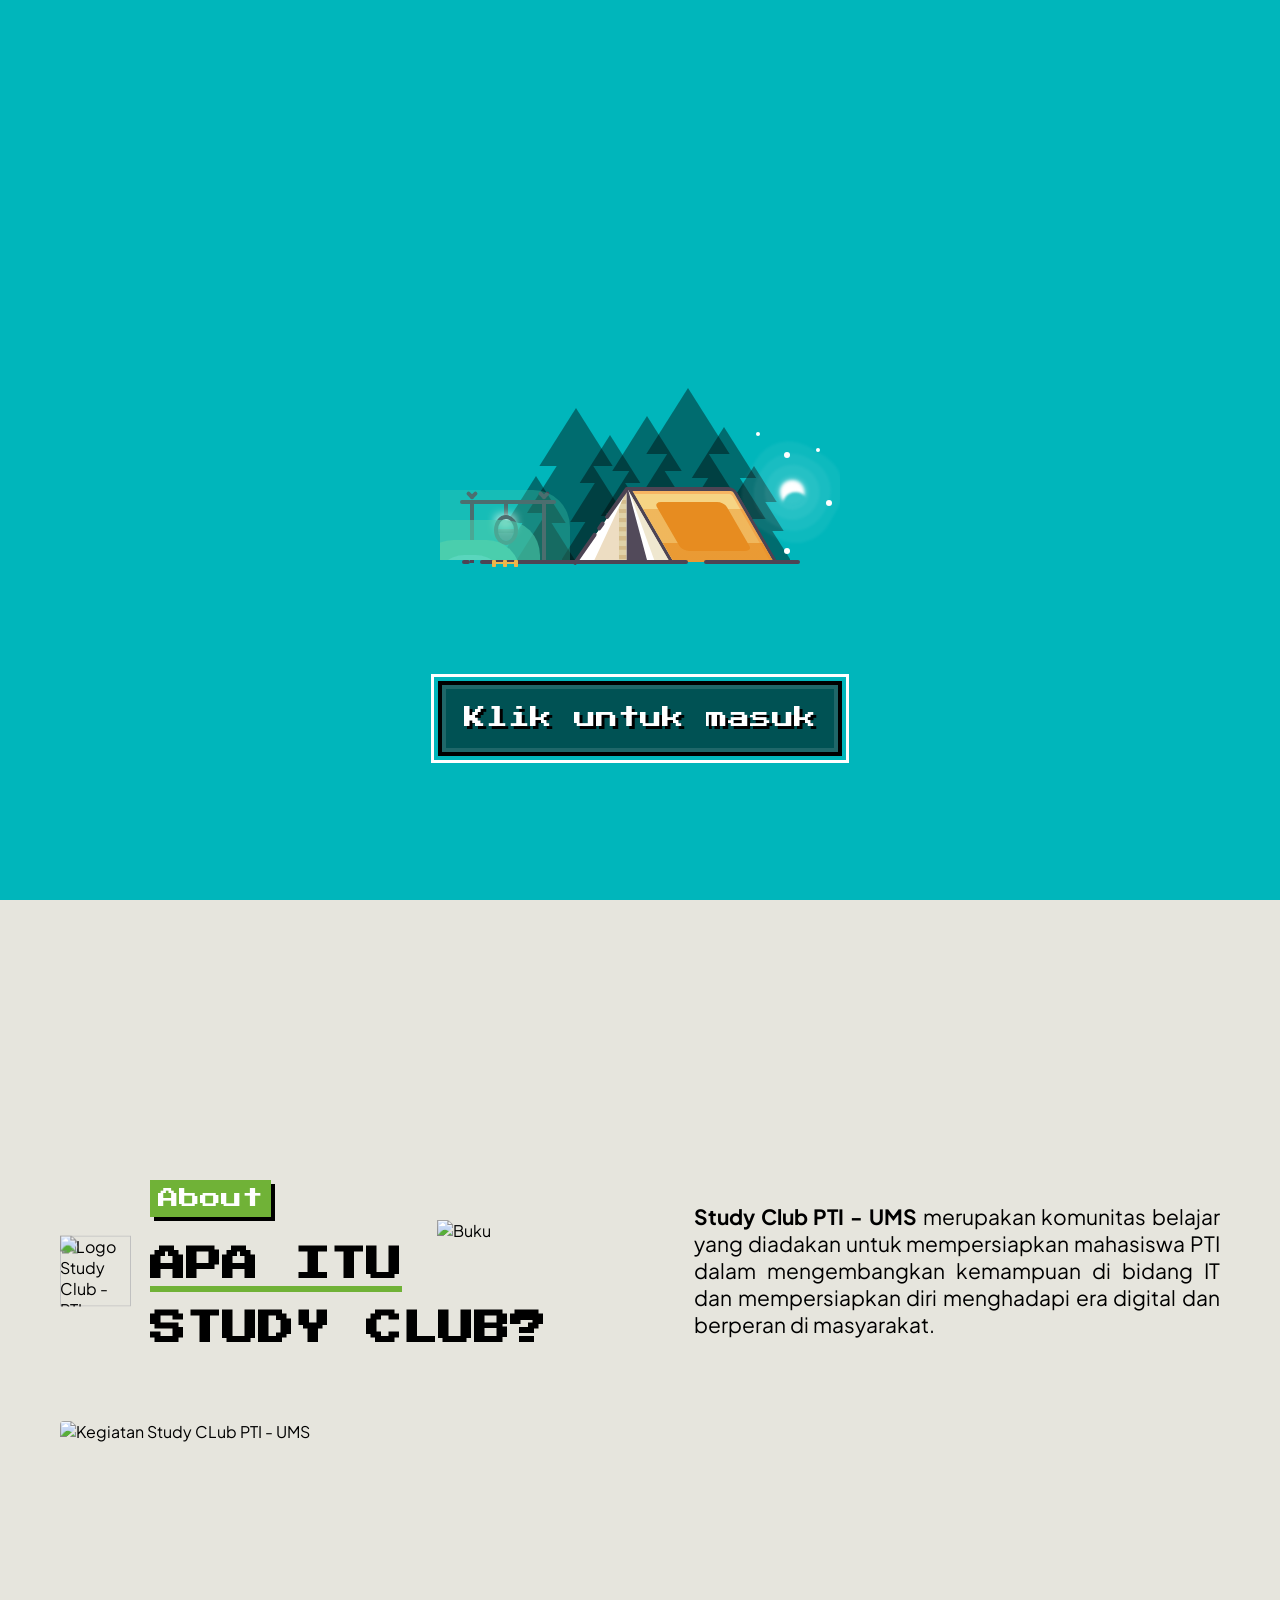
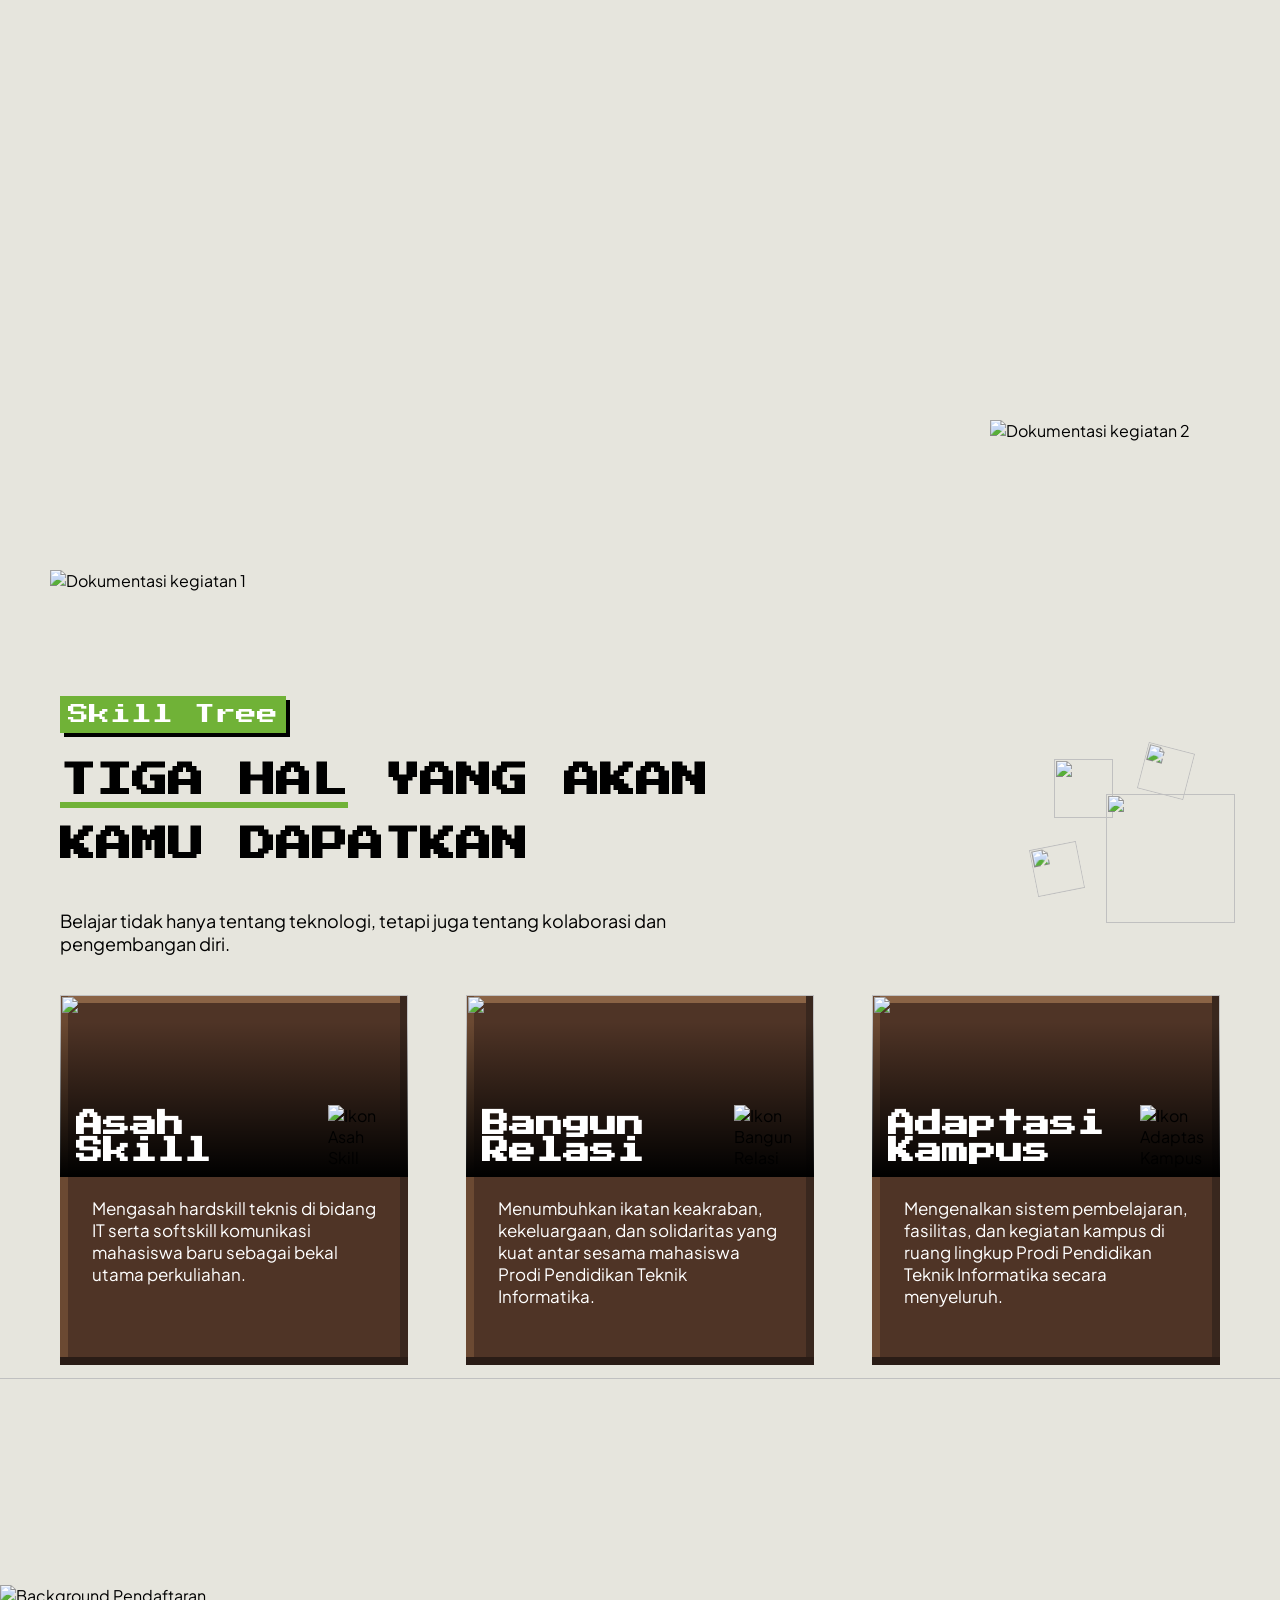
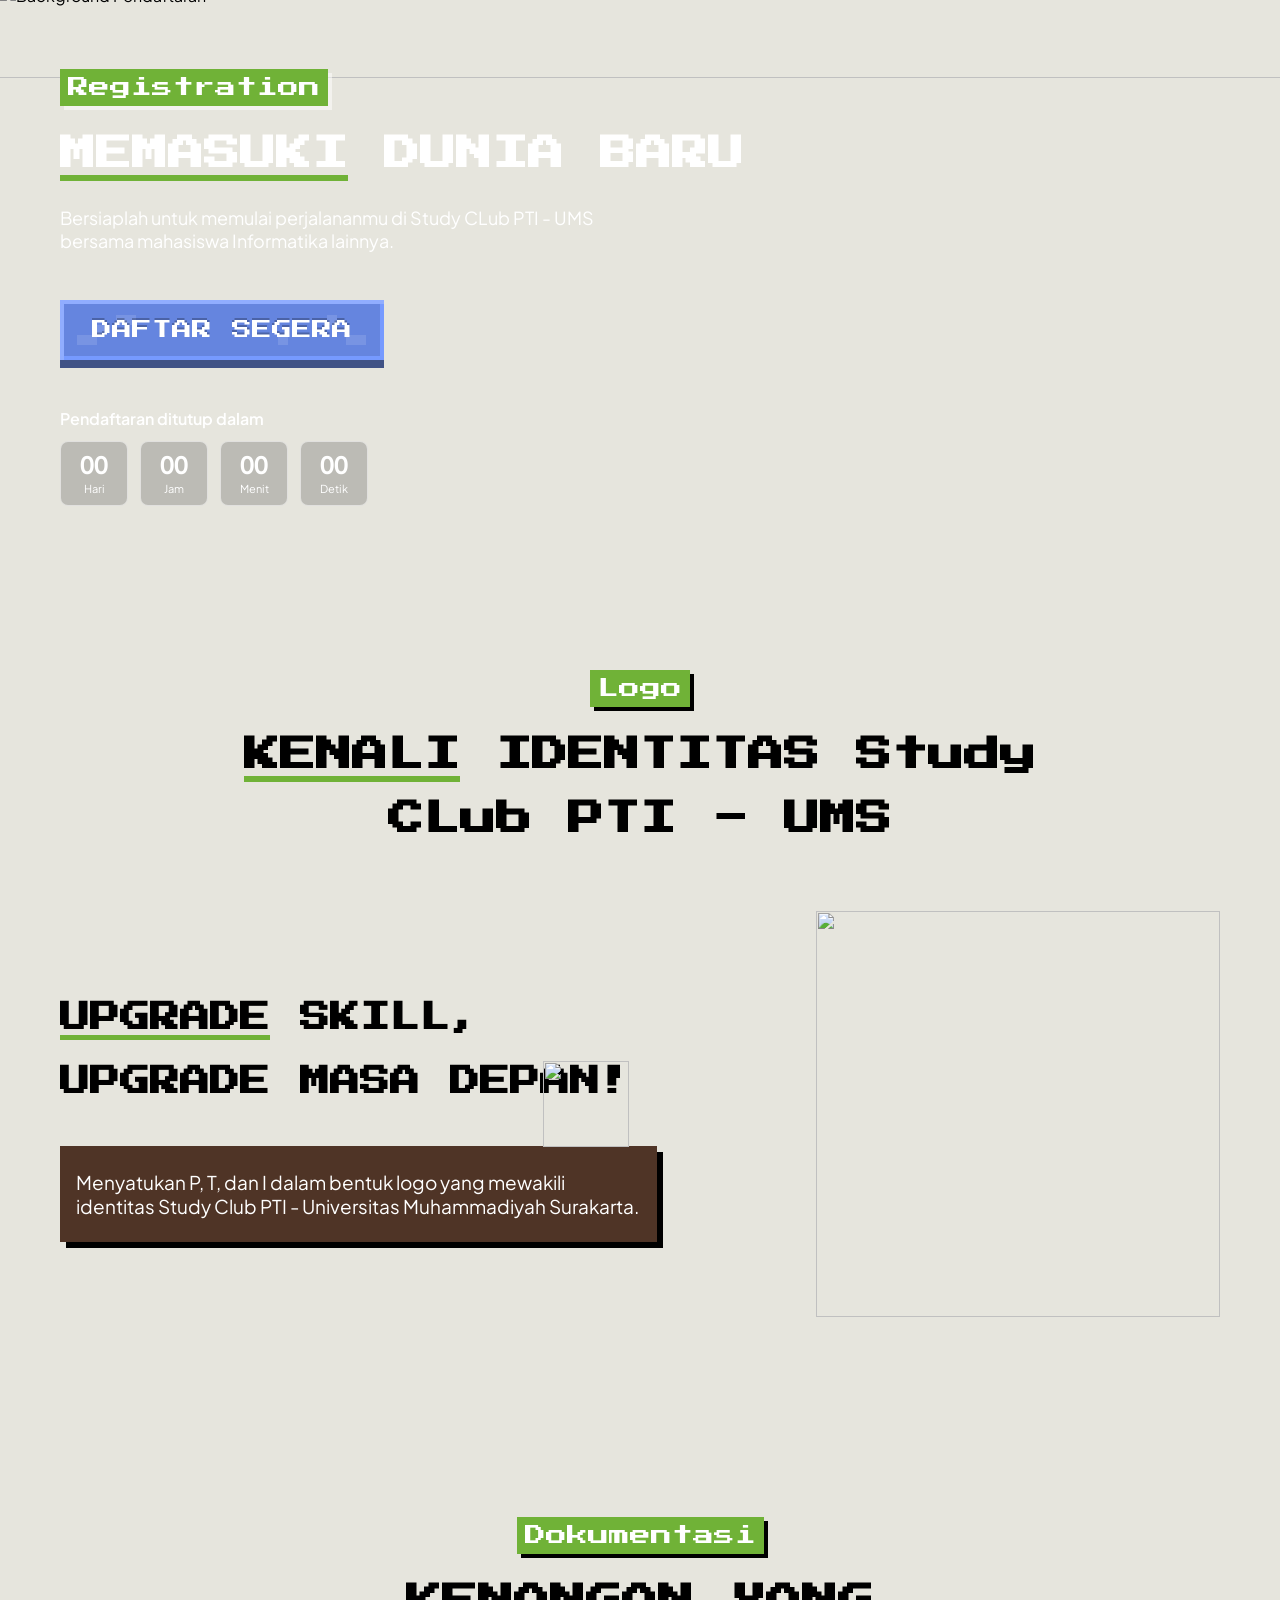
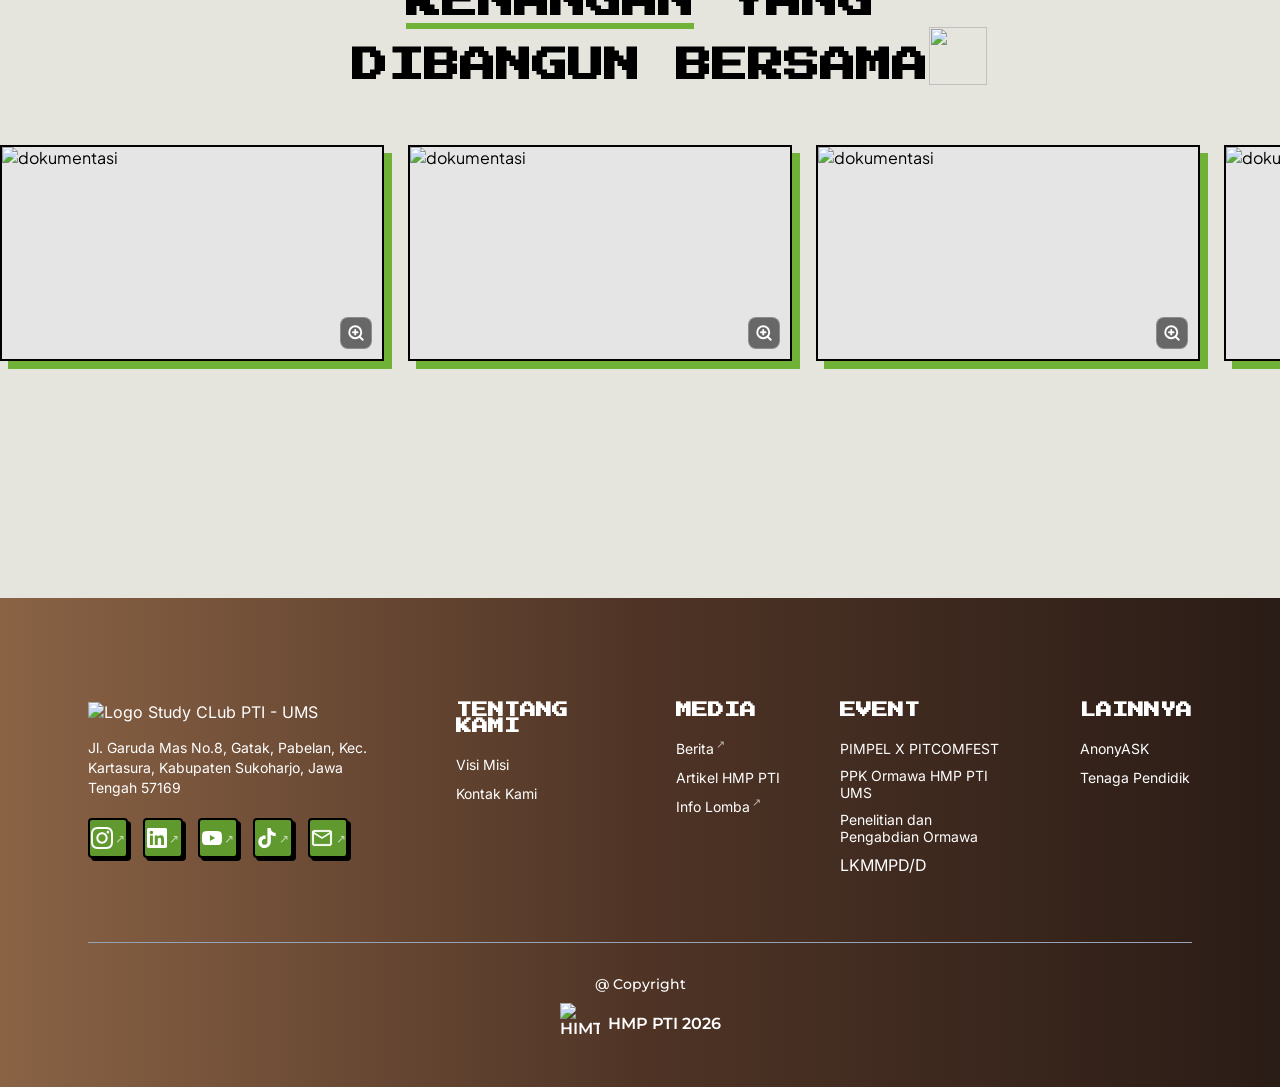
==== commit f8c9605f: "Update index.html" ====
--- a/index.html
+++ b/index.html
@@ -635,9 +635,9 @@
     <!-- Back To HMP-PTI Button -->
 
     <!-- JS -->
-    <script src="assets/js/entry-gate.js"></script>
-    <script src="assets/js/script.js"></script>
-    <script src="assets/js/music-player.js"></script>
+    <script src="study-club/assets/js/entry-gate.js"></script>
+    <script src="study-club/assets/js/script.js"></script>
+    <script src="study-club/assets/js/music-player.js"></script>
   
 
 </body></html>
